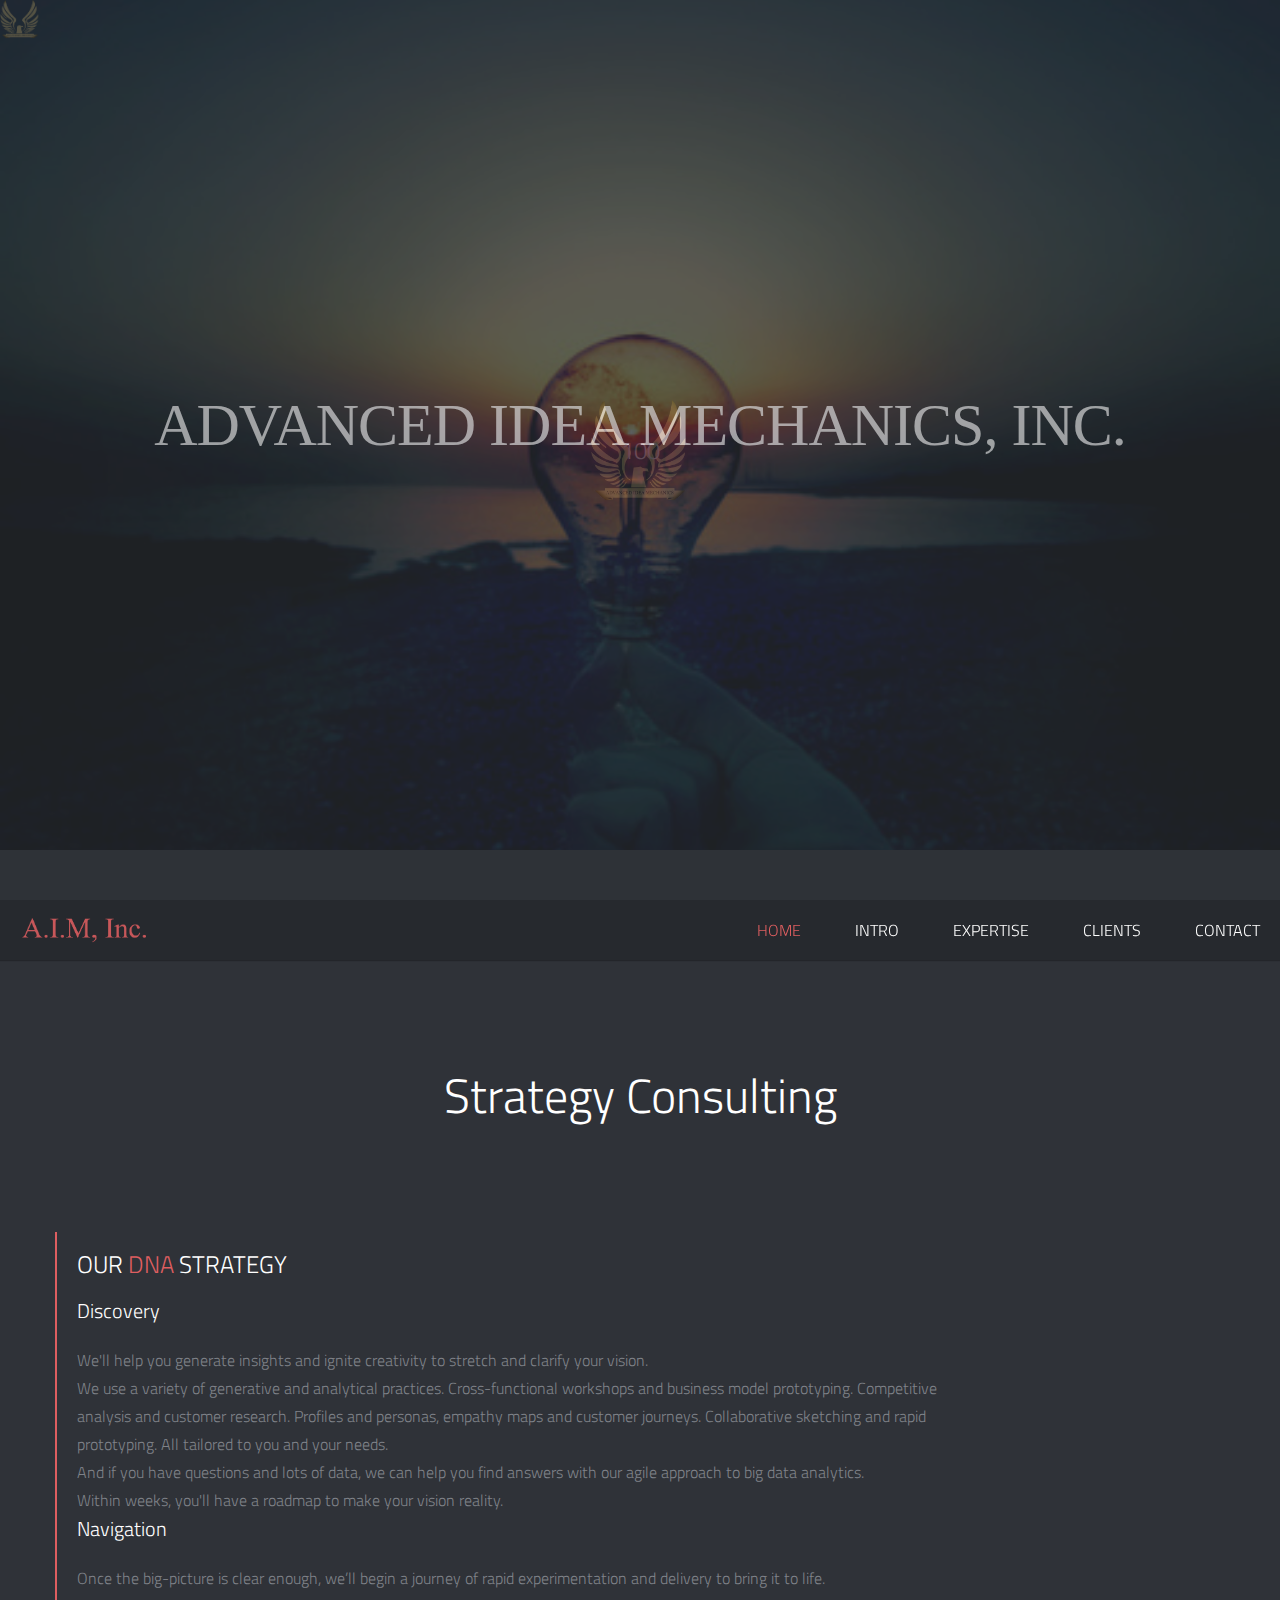
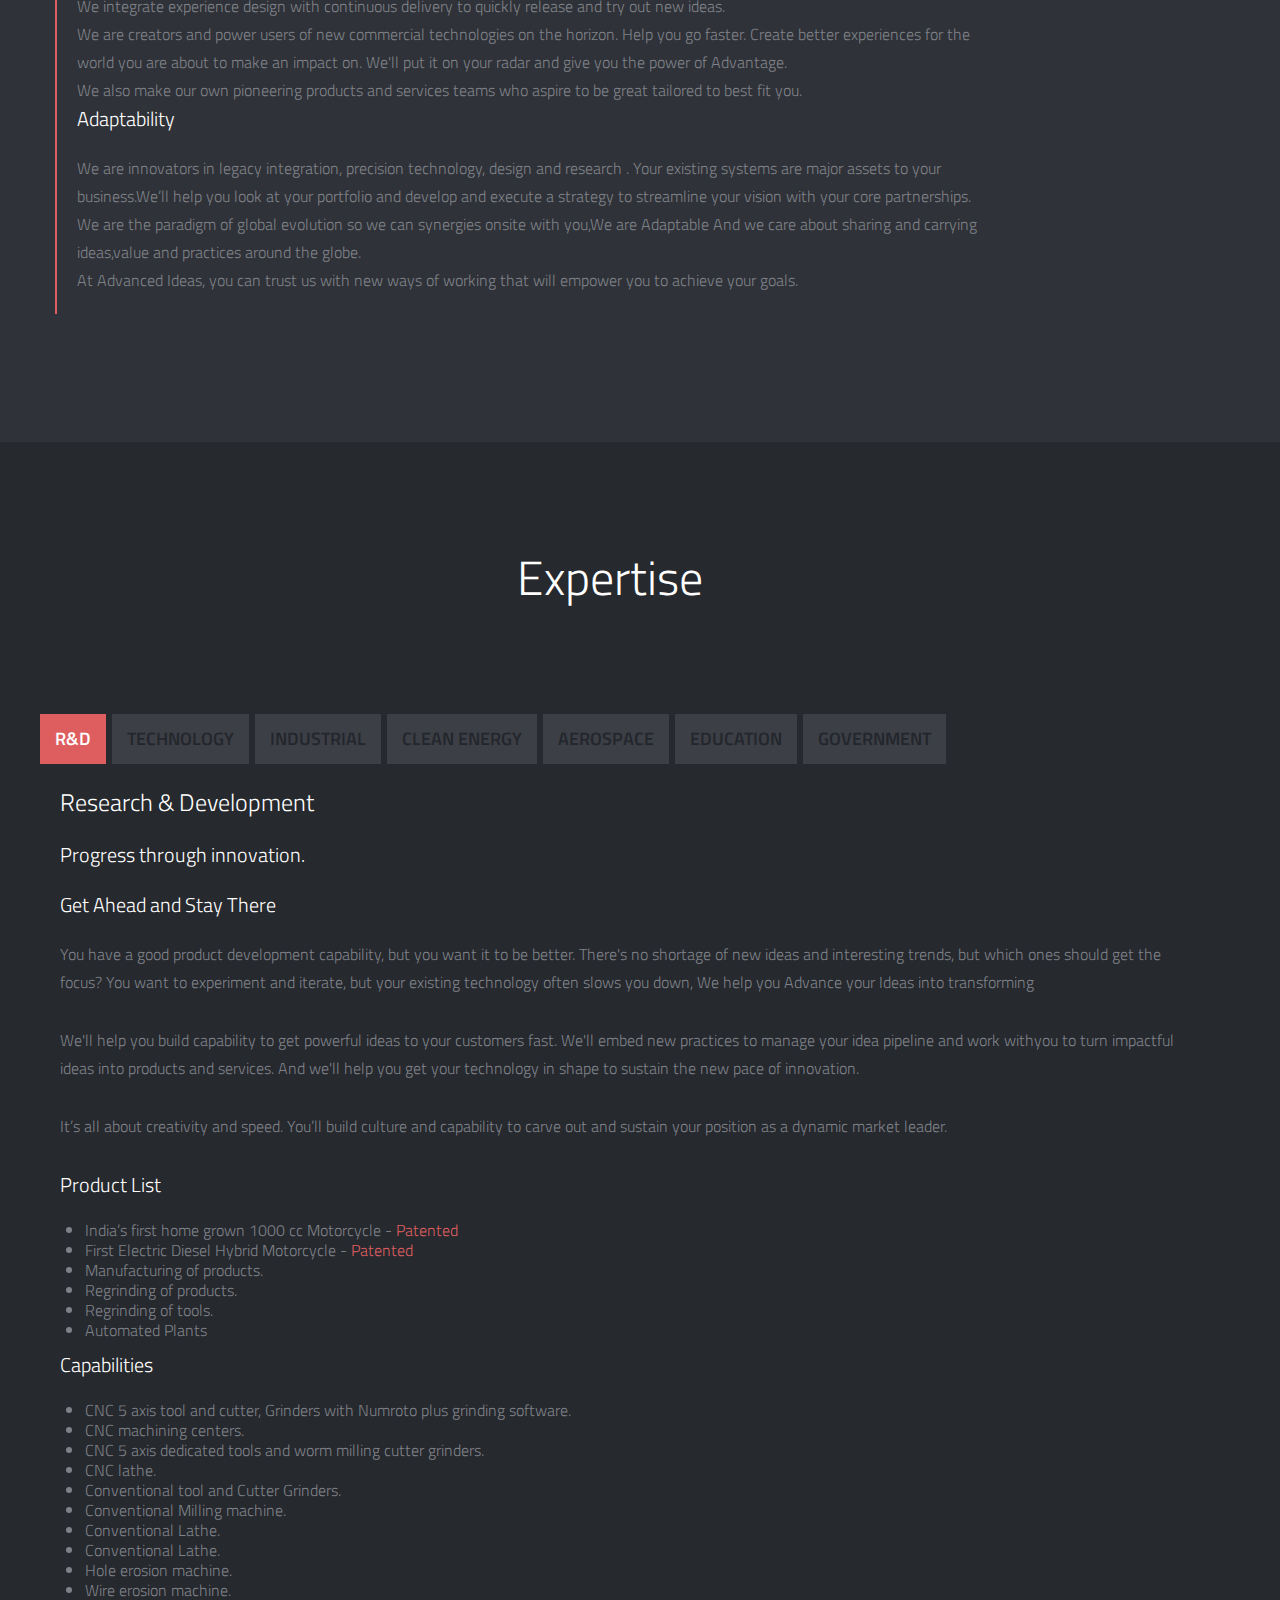
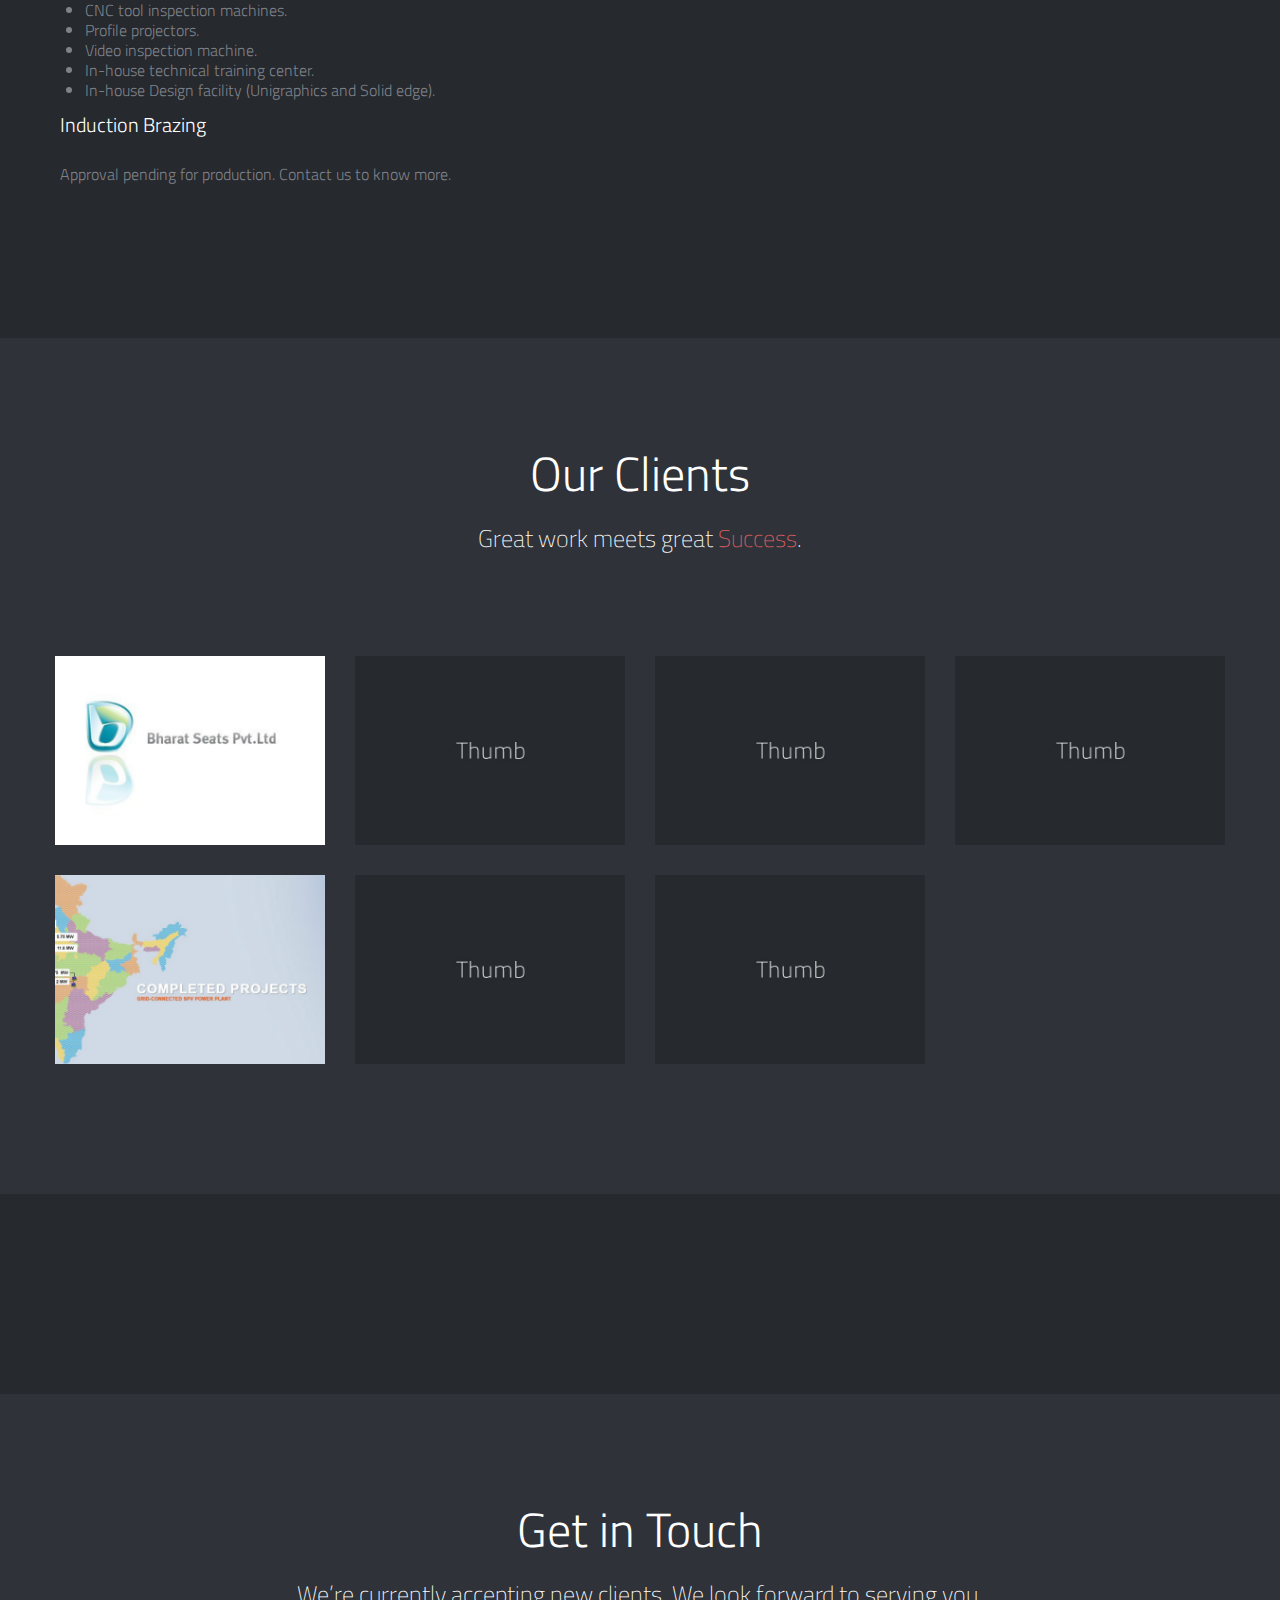
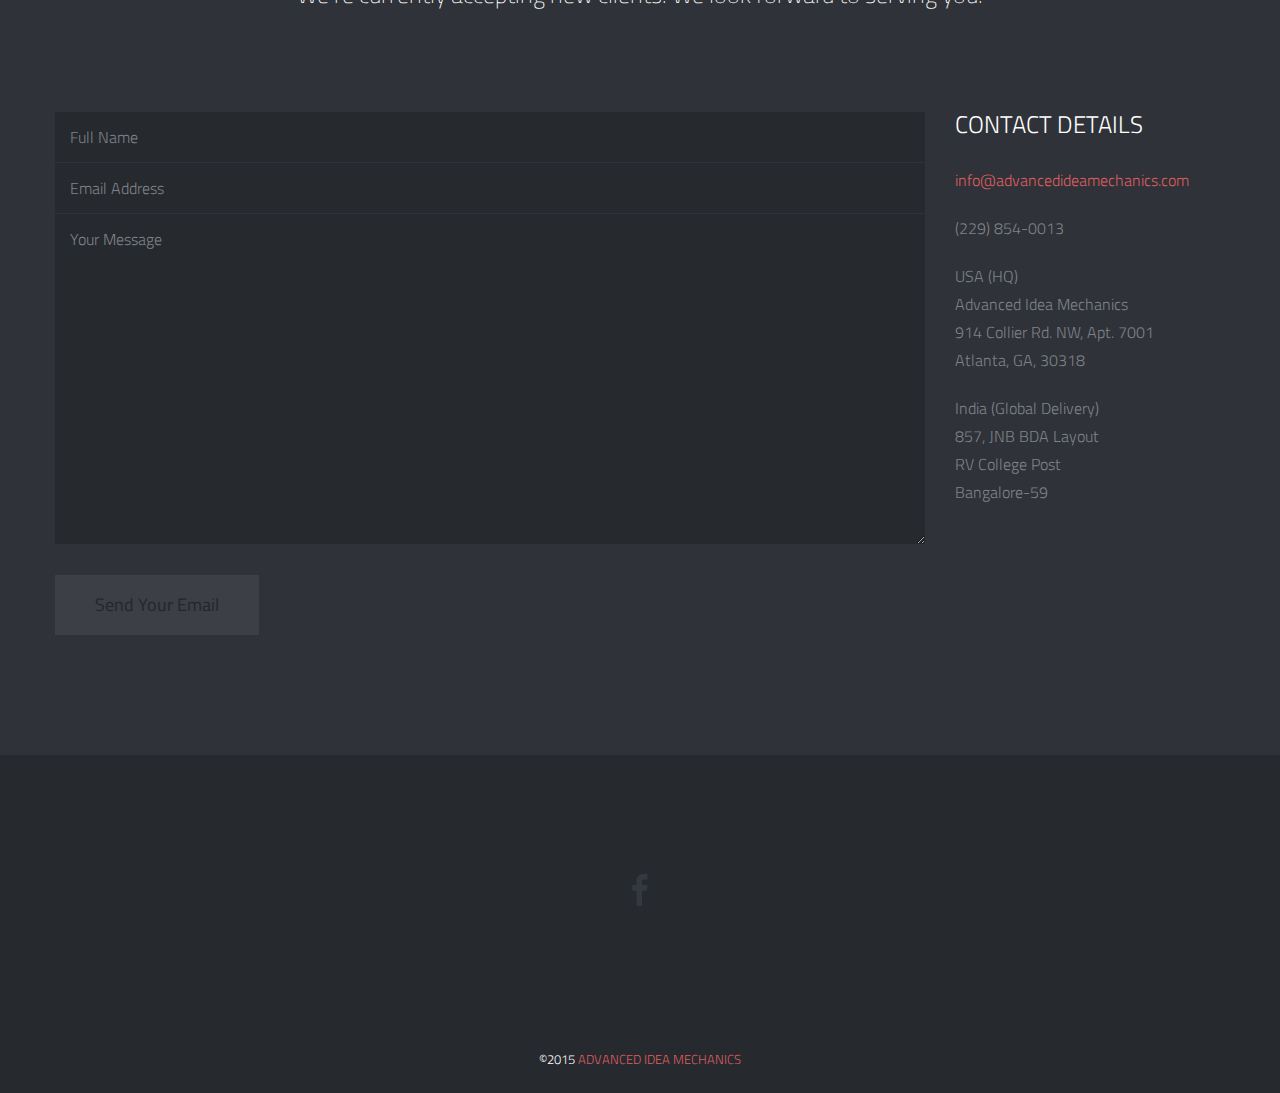
==== index.html @ 4e846971 "added indian work thumbnail" ====
<!DOCTYPE html>
<!--[if lt IE 7]>
<html class="no-js lt-ie9 lt-ie8 lt-ie7" lang="en"> <![endif]-->
<!--[if (IE 7)&!(IEMobile)]>
<html class="no-js lt-ie9 lt-ie8" lang="en"><![endif]-->
<!--[if (IE 8)&!(IEMobile)]>
<html class="no-js lt-ie9" lang="en"><![endif]-->
<!--[if (IE 9)]>
<html class="no-js ie9" lang="en"><![endif]-->
<!--[if gt IE 8]><!-->
<html lang="en-US"> <!--<![endif]-->
<head>

    <!-- Meta Tags -->
    <meta http-equiv="Content-Type" content="text/html; charset=UTF-8"/>

    <title>Advanced Idea Mechanics, Inc.</title>

    <meta name="description" content="Insert Your Site Description"/>

    <!-- Mobile Specifics -->
    <meta name="viewport" content="width=device-width, initial-scale=1.0">
    <meta name="HandheldFriendly" content="true"/>
    <meta name="MobileOptimized" content="320"/>

    <!-- Mobile Internet Explorer ClearType Technology -->
    <!--[if IEMobile]>
    <meta http-equiv="cleartype" content="on">  <![endif]-->

    <!-- Bootstrap -->
    <link href="_include/css/bootstrap.min.css" rel="stylesheet">

    <!-- Main Style -->
    <link href="_include/css/main.css" rel="stylesheet">

    <!-- Supersized -->
    <link href="_include/css/supersized.css" rel="stylesheet">
    <link href="_include/css/supersized.shutter.css" rel="stylesheet">

    <!-- FancyBox -->
    <link href="_include/css/fancybox/jquery.fancybox.css" rel="stylesheet">

    <!-- Font Icons -->
    <link href="_include/css/fonts.css" rel="stylesheet">

    <!-- Shortcodes -->
    <link href="_include/css/shortcodes.css" rel="stylesheet">

    <!-- Responsive -->
    <link href="_include/css/bootstrap-responsive.min.css" rel="stylesheet">
    <link href="_include/css/responsive.css" rel="stylesheet">

    <!-- Supersized -->
    <link href="_include/css/supersized.css" rel="stylesheet">
    <link href="_include/css/supersized.shutter.css" rel="stylesheet">

    <!-- Google Font -->
    <link href='http://fonts.googleapis.com/css?family=Titillium+Web:400,200,200italic,300,300italic,400italic,600,600italic,700,700italic,900'
          rel='stylesheet' type='text/css'>
    <link href='http://fonts.googleapis.com/css?family=Lobster+Two' rel='stylesheet' type='text/css'>
    <!-- Fav Icon -->
    <link rel="shortcut icon" href="#">

    <link rel="apple-touch-icon" href="#">
    <link rel="apple-touch-icon" sizes="114x114" href="#">
    <link rel="apple-touch-icon" sizes="72x72" href="#">
    <link rel="apple-touch-icon" sizes="144x144" href="#">

    <!-- Modernizr -->
    <script src="_include/js/modernizr.js"></script>

    <!-- Analytics -->
    <script type="text/javascript">

        var _gaq = _gaq || [];
        _gaq.push(['_setAccount', 'Insert Your Code']);
        _gaq.push(['_trackPageview']);

        (function () {
            var ga = document.createElement('script');
            ga.type = 'text/javascript';
            ga.async = true;
            ga.src = ('https:' == document.location.protocol ? 'https://ssl' : 'http://www') + '.google-analytics.com/ga.js';
            var s = document.getElementsByTagName('script')[0];
            s.parentNode.insertBefore(ga, s);
        })();

    </script>
    <!-- End Analytics -->

</head>


<body>

<!-- This section is for Splash Screen -->
<div class="ole">
    <section id="jSplash">
        <img id="circle" src="_include/img/AIM-relogo1.png">
</div>
</section>
</div>
<!-- End of Splash Screen -->

<!-- Homepage Slider -->
<div id="home-slider">
    <div class="overlay"></div>
    <img src="_include/img/AIM-relogo1.png" width="40px">

    <div class="slider-text">
        <div id="slidecaption"></div>
    </div>

    	<div class="control-nav">
            
        </div>
</div>
<!-- End Homepage Slider -->

<!-- Header -->
<header>
    <div class="sticky-nav">
        <a id="mobile-nav" class="menu-nav" href="#menu-nav"></a>

        <div id="logo">
            <a id="goUp" href="#home-slider" title="A.I.M"></a>
        </div>

        <nav id="menu">
            <ul id="menu-nav">
                <li class="current"><a href="#home-slider">Home</a></li>
                <li><a href="#intro">Intro</a></li>
                <li><a href="#expertise">Expertise</a></li>
                <!-- <li><a href="#about">Meet Us</a></li> -->
                <li><a href="#work">Clients</a></li>
                <li><a href="#contact">Contact</a></li>
            </ul>
        </nav>

    </div>
</header>
<!-- End Header -->

<!-- Intro Section -->
<div id="intro" class="page">
    <div class="container">
        <!-- Title Page -->
        <div class="row">
            <div class="span12">
                <div class="title-page">
                    <h2 class="title">Strategy Consulting</h2>
                </div>
            </div>
            <div class="span12">
                <div class="info-block">
                    <div class="info-text">
                        <h3>Our <span class="color-text">DNA</span> Strategy</h3>
                        <h4>Discovery</h4>

                        <p>We'll help you generate insights and ignite creativity to stretch and clarify your
                            vision.</p>

                        <p>We use a variety of generative and analytical practices. Cross-functional workshops and
                            business model prototyping. Competitive analysis and customer research. Profiles and
                            personas, empathy maps and customer journeys. Collaborative sketching and rapid prototyping.
                            All tailored to you and your needs.</p>

                        <p>And if you have questions and lots of data, we can help you find answers with our agile
                            approach to big data analytics.</p>

                        <p>Within weeks, you'll have a roadmap to make your vision reality.</p>
                        <h4>Navigation</h4>

                        <p>Once the big-picture is clear enough, we’ll begin a journey of rapid experimentation and
                            delivery to bring it to life.</p>

                        <p>We integrate experience design with continuous delivery to quickly release and try out new
                            ideas.</p>

                        <p>We are creators and power users of new commercial technologies on the horizon. Help you go
                            faster. Create better experiences for the world you are about to make an impact on. We'll
                            put it on your radar and give you the power of Advantage.</p>

                        <p>We also make our own pioneering products and services teams who aspire to be great tailored
                            to best fit you.</p>
                        <h4>Adaptability</h4>

                        <p>We are innovators in legacy integration, precision technology, design and research . Your
                            existing systems are major assets to your business.We’ll help you look at your portfolio and
                            develop and execute a strategy to streamline your vision with your core partnerships.</p>

                        <p>We are the paradigm of global evolution so we can synergies onsite with you,We are Adaptable
                            And we care about sharing and carrying ideas,value and practices around the globe.

                        <p>

                        <p>At Advanced Ideas, you can trust us with new ways of working that will empower you to achieve
                            your goals.</p>

                        <!--	<a class="button" target="_blank" href="#expertise">More Info</a> -->
                    </div>
                </div>
            </div>
        </div>
        <br>
        <!--
            <div class="span6" style='width: 50%; margin: 0 25%;'>
                <div class="video-container">
                    <iframe src="http://player.vimeo.com/video/47439404" width="500" height="281" frameborder="0" webkitallowfullscreen mozallowfullscreen allowfullscreen></iframe>
                </div>
            </div>
        -->

    </div>
</div>
<div id="expertise" class="page-alternate">
<div class="row">

<div class="row">
    <div class="title-page">
        <h2 class="title">Expertise</h2>
    </div>
</div>
<div class="container">
    <div class="tabbable">
        <ul class="nav nav-tabs" id="myTab">
            <li class="active"><a href="#tab1" data-toggle="tab">R&D</a></li>
            <li><a href="#tab2" data-toggle="tab">Technology</a></li>
            <li><a href="#tab3" data-toggle="tab">Industrial</a></li>
            <li><a href="#tab4" data-toggle="tab">Clean Energy</a></li>
            <li><a href="#tab5" data-toggle="tab">Aerospace</a></li>
            <li><a href="#tab6" data-toggle="tab">Education</a></li>
            <li><a href="#tab7" data-toggle="tab">Government</a></li>
            <!--
    <li><a href="#tab8" data-toggle="tab">Equity</a></li>
            <li><a href="#tab9" data-toggle="tab">Acquisitions</a></li>
            -->
        </ul>
        <div class="tab-content">
            <div class="tab-pane fade in active" id="tab1">
                <h3>Research & Development</h3>
                <h4>Progress through innovation.
                    <h4>
                        <h4>Get Ahead and Stay There</h4>

                        <p>You have a good product development capability, but you want it to be better. There's
                            no shortage of new ideas and interesting trends, but which ones should get the
                            focus? You want to experiment and iterate, but your existing technology often slows
                            you down, We help you Advance your Ideas into transforming</p>

                        <p>We'll help you build capability to get powerful ideas to your customers fast. We'll
                            embed new practices to manage your idea pipeline and work withyou to turn impactful
                            ideas into products and services. And we'll help you get your technology in shape to
                            sustain the new pace of innovation.</p>

                        <p>It’s all about creativity and speed. You’ll build culture and capability to carve out
                            and sustain your position as a dynamic market leader.</p>
                        <h4>Product List</h4>
                        <ul>
                            <li>India’s first home grown 1000 cc Motorcycle - <span
                                    class="color-text">Patented</span></li>
                            <li>First Electric Diesel Hybrid Motorcycle - <span
                                    class="color-text">Patented</span></li>
                            <li>Manufacturing of products.</li>
                            <li>Regrinding of products.</li>
                            <li>Regrinding of tools.</li>
                            <li>Automated Plants</li>
                        </ul>
                        <h4>Capabilities</h4>
                        <ul>
                            <li>CNC 5 axis tool and cutter, Grinders with Numroto plus grinding software.</li>
                            <li>CNC machining centers.</li>
                            <li>CNC 5 axis dedicated tools and worm milling cutter grinders.</li>
                            <li>CNC lathe.</li>
                            <li>Conventional tool and Cutter Grinders.</li>
                            <li>Conventional Milling machine.</li>
                            <li>Conventional Lathe.</li>
                            <li>Conventional Lathe.</li>
                            <li>Hole erosion machine.</li>
                            <li>Wire erosion machine.</li>
                            <li>CNC tool inspection machines.</li>
                            <li>Profile projectors.</li>
                            <li>Video inspection machine.</li>
                            <li>In-house technical training center.</li>
                            <li>In-house Design facility (Unigraphics and Solid edge).</li>
                        </ul>
                        <h4>Induction Brazing</h4>

                        <p>Approval pending for production. Contact us to know more.</p>
            </div>
            <div class="tab-pane fade in" id="tab2">
                <h3>Technology Transfer</h3>

                <p>You have an ambitious mission that spans your enterprise. You’ve invested a lot in technology
                    over the years. Innovation is happening in pockets. Complexity is getting in the way of
                    moving ahead. It’s hard to see how it all adds up to an exciting new future.</p>

                <p>We’ll help you take a holistic look at your vision and align your organization to your goals
                    through global delivery. Together, we’ll break down silos and introduce new ways of working.
                    We’ll revitalize your legacy systems and create new experiences that maximize your core
                    assets from resources throughout the world. With teams working out of multiple locations in
                    all corners of the world you will have international exposure yet feeling at home at every
                    hub of ours.</p>

                <p>Expect results early and often – in days or weeks, not months. You’ll get faster and more
                    responsive, and start doing powerful new things you never thought possible.</p>

                <p>We help you develop Internationally. We understand the need to remain relevant, and have
                    partnerships spread across non-governmental organizations that help forge collaborative,
                    high-impact partnerships with the public and private sectors. At A.I.M we help strengthen
                    organizations and guide you through building your dreams brick by brick in emerging markets
                    from within.We deliver a promise to connect you for competitive advantage.</p>
            </div>
            <div class="tab-pane fade in" id="tab3">
                <h3>Industrial Consulting Services</h3>

                <p>Manufacturers are often in the business of balancing trade-offs: revenue enhancement and cost
                    containment</p>

                <p>We find answers for you To realise your Big Picture, Glorious Visions and all questions
                    unknown anything under the sun we help you answer ‘ Who exactly is your customer? What do
                    they want? What are their alternatives? What's the business model?’</p>

                <p>We’ll help you confront the unknowns and move boldly forward to change the game. To
                    experiment and move fast, we'll use technologies and delivery practices that adapt to new
                    insights as you go. We’ll learn and evolve with you to discover your product and business
                    model, and capture your target market.</p>

                <p>As manufacturers we understand that you deal with complex global challenges such as
                    increasing customer expectations, lower cost competitors, fluctuating commodity prices and
                    an unstable global economy, all while depending on a network of partners and suppliers
                    working seamlessly to meet these rising demands. WE help you collaborate with strategic
                    partners to help devise agile strategies, managing across a global ecosystem of suppliers
                    and customers. We partner with you to uncover new products and lateral innovations you may
                    not have thought of before.</p>
            </div>
            <div class="tab-pane fade in" id="tab4">
                <h3>Clean Energy Consulting</h3>

                <p>The Indian subcontinent has immense solar energy potential, with parts of it receiving as
                    much as 4-7 kWh per sq. meter per day. Solar power comes across as an option to bridge the
                    ever increasing gap between the demand and supply of energy, since the dependency on finite
                    fossil fuel needs to be brought down. Further the usage of fossil fuel poses a significant
                    threat to the environment and if not checked will severely affect the climate. To address
                    these issues, the Prime Minister of India released the National Action Plan for Climate
                    Change (NAPCC) in 2008 under which is the prestigious Jawaharlal Nehru National Solar
                    Mission (JNNSM) which aimed at setting up 22 GW of solar power by 2020 in a phased manner.
                    The NAPCC also envisages the electricity regulatory commissions in the country to purchase a
                    percentage of the total grid based power from renewable sources setting an obligation on the
                    electricity commissions called Renewable Purchase Obligation (RPO).</p>

                <p>To further support the mission, states like Gujarat, Rajasthan, Karnataka, Tamil Nadu, Andhra
                    Pradesh came out with their individual state policies to fulfill their RPOs/SPOs promoting
                    large-scale deployment of solar power plants. Simultaneously Central Electricity Regulatory
                    Commission (CERC) introduced Renewable Energy Certificates (REC) mechanism for Solar Energy,
                    which allowed obligated entities to meet its obligation by purchasing the RECs.</p>

                <p>India has come a long way since 2008 and aims to shift a significant part of its energy
                    requirement to renewable sources. While technological advancement in the solar space is
                    reducing the cost of generation, the government is taking significant strides in improving
                    the transmission infrastructure and providing incentives likewaiver of Electricity Duty,
                    Wheeling and Transmission charges, Cross Subsidy Charges etc. to attract interest.
                    Accelerated Depreciation (AD) benefit under Income Tax Act being the most important of them,
                    has managed to draw a lot of investors to develop green power where Developers can claim up
                    to 80% Depreciation on their solar power investments in the first year.
                </p>

                <p>However the high component cost and lack of space is the major hindrance to the development.
                    Various roof top schemes have been proposed addressing the concern of space
                    shortage.Subsidies are announced by State and Central Government to increase the usage of
                    solar power at individual levels.The government is also taking a lot of initiatives in
                    setting up micro grids to electrify remote areas through solar power.</p>

                <p>Overall a cleaner environment is the need of the hour and India with the immense potential of
                    harnessing the abundant available natural resources is poised to emerge as the leader in
                    renewable energy installations. Solar photovoltaic technology with the ease of set up and
                    hassle free operations is fast covering grounds to take us closer to the ambitious target
                    set under the JNNSM.</p>
            </div>
            <div class="tab-pane fade in" id="tab5">
                <h3>Airplane & Aerospace</h3>

                <p>Bringing deep cross-sector experience to your most complicated challenges, Our most
                    experience leaders in the Indian Aerospace and Defense industry give you an insight
                    extending to aerospace, commercial aircraft, business and general aviation and defense.</p>
            </div>
            <div class="tab-pane fade in" id="tab6">
                <h3>Education</h3>

                <p>Education institutions must deliver cost-effective and quality education for the 21st century
                    student. At A.I.M we help education institutions modernize administrative processes and
                    functions, becoming more agile while also improving the technology that gives you rock solid
                    foundation to the growth of your organization towards the noble cause of Education.</p>
            </div>
            <div class="tab-pane fade in" id="tab7">
                <h3>Public Service and Government</h3>

                <p>Public service leaders must embrace four structural shifts—advancing toward personalized
                    services, insight-driven operations, a public entrepreneurship mindset and a cross-agency
                    commitment to mission productivity. By making these shifts, leaders can support flourishing
                    societies, safe, secure nations and economic vitality for citizens—delivering public service
                    for the future.</p>

                <p>Let your voice be heard. Getting involved in shaping our future for better.</p>
            </div>
            <!--
    <div class="tab-pane fade in" id="tab8">
                <h3>Capital and Private Equity Market</h3>
                ... $$$
            </div>
            <div class="tab-pane fade in" id="tab9">
                <h3>Mergers and Acquisitions</h3>
                We'll join you at the hip... if you know what I mean.
            </div> -->
        </div>

    </div>
</div>

</div>
</div>

<!-- Our Work Section -->
<div id="work" class="page">
    <div class="container">
        <!-- Title Page -->
        <div class="row">
            <div class="span12">
                <div class="title-page">
                    <h2 class="title">Our Clients</h2>
                    <h3 class="title-description">Great work meets great <a href="#">Success</a>.</h3>
                </div>
            </div>
        </div>
        <!-- End Title Page -->
        
        <!-- Portfolio Projects -->
        <div class="row">

            
            <div class="span12">
                <div class="row">
                    <section id="projects">
                        <ul id="thumbs">
                        
                            <!-- Item Project and Filter Name -->
                            <li class="item-thumbs span3 rd">
                                <!-- Fancybox - Gallery Enabled - Title - Full Image -->
                                <a class="hover-wrap fancybox" data-fancybox-group="gallery" title="The City" href="_include/img/clients/bharat_seats.jpg">
                                    <span class="overlay-img"></span>
                                    <span class="overlay-img-thumb font-icon-plus"></span>
                                </a>
                                <!-- Thumb Image and Description -->
                                <img src="_include/img/clients/thumbs/bharat_seats_thumb.png" alt="This is bharat seats.">
                            </li>
                            <!-- End Item Project -->
                            
                            <!-- Item Project and Filter Name -->
                            <li class="item-thumbs span3 transfer">
                                <!-- Fancybox - Gallery Enabled - Title - Full Image -->
                                <a class="hover-wrap fancybox" data-fancybox-group="gallery" title="The Office" href="_include/img/clients/bosch.jpg">
                                    <span class="overlay-img"></span>
                                    <span class="overlay-img-thumb font-icon-plus"></span>
                                </a>
                                <!-- Thumb Image and Description -->
                                <img src="_include/img/work/thumbs/image-02.jpg" alt="">
                            </li>
                            <!-- End Item Project -->
                            
                            <!-- Item Project and Filter Name -->
                            <li class="item-thumbs span3 transfer">
                                <!-- Fancybox - Gallery Enabled - Title - Full Image -->
                                <a class="hover-wrap fancybox" data-fancybox-group="gallery" title="The Mountains" href="_include/img/clients/ge.jpg">
                                    <span class="overlay-img"></span>
                                    <span class="overlay-img-thumb font-icon-plus"></span>
                                </a>
                                <!-- Thumb Image and Description -->
                                <img src="_include/img/work/thumbs/image-03.jpg" alt="">
                            </li>
                            <!-- End Item Project -->

                             <!-- Item Project and Filter Name -->
                            <li class="item-thumbs span3 transfer">
                                <!-- Fancybox - Gallery Enabled - Title - Full Image -->
                                <a class="hover-wrap fancybox" data-fancybox-group="gallery" title="The Mountains" href="_include/img/clients/hp_life.png">
                                    <span class="overlay-img"></span>
                                    <span class="overlay-img-thumb font-icon-plus"></span>
                                </a>
                                <!-- Thumb Image and Description -->
                                <img src="_include/img/work/thumbs/image-03.jpg" alt="">
                            </li>
                            <!-- End Item Project -->
                             <!-- Item Project and Filter Name -->
                            <li class="item-thumbs span3 transfer">
                                <!-- Fancybox - Gallery Enabled - Title - Full Image -->
                                <a class="hover-wrap fancybox" data-fancybox-group="gallery" title="The Mountains" href="_include/img/clients/indian_work.jpg">
                                    <span class="overlay-img"></span>
                                    <span class="overlay-img-thumb font-icon-plus"></span>
                                </a>
                                <!-- Thumb Image and Description -->
                                <img src="_include/img/clients/thumbs/indian_work_thumb.png" alt="">
                            </li>
                            <!-- End Item Project -->
                            
                            <!-- Item Project and Filter Name -->
                            <li class="item-thumbs span3 clean">
                                <!-- Fancybox - Gallery Enabled - Title - Full Image -->
                                <a class="hover-wrap fancybox" data-fancybox-group="gallery" title="The Sea" href="_include/img/clients/thought_net.jpg">
                                    <span class="overlay-img"></span>
                                    <span class="overlay-img-thumb font-icon-plus"></span>
                                </a>
                                <!-- Thumb Image and Description -->
                                <img src="_include/img/work/thumbs/image-04.jpg" alt="">
                            </li>
                            <!-- End Item Project -->
                            
                            <!-- Item Project and Filter Name -->
                            <li class="item-thumbs span3 clean">
                                <!-- Fancybox - Gallery Enabled - Title - Full Image -->
                                <a class="hover-wrap fancybox" data-fancybox-group="gallery" title="Clouds" href="_include/img/clients/wipro.png">
                                    <span class="overlay-img"></span>
                                    <span class="overlay-img-thumb font-icon-plus"></span>
                                </a>
                                <!-- Thumb Image and Description -->
                                <img src="_include/img/work/thumbs/image-05.jpg" alt="">
                            </li>
                            <!-- End Item Project -->
                            
                        </ul>
                    </section>
                    
                </div>
            </div>
        </div>
        <!-- End Portfolio Projects -->
    </div>
</div>



<div id="nothingggg" class="page-alternate">
    <div class="container">
    </div>
</div>


<!-- Contact Section -->
<div id="contact" class="page">
    <div class="container">
        <!-- Title Page -->
        <div class="row">
            <div class="span12">
                <div class="title-page">
                    <h2 class="title">Get in Touch</h2>

                    <h3 class="title-description">We’re currently accepting new clients. We look forward to serving
                        you.</h3>
                </div>
            </div>
        </div>
        <!-- End Title Page -->

        <!-- Contact Form -->
        <div class="row">
            <div class="span9">

                <form id="contact-form" class="contact-form" action="#">
                    <p class="contact-name">
                        <input id="contact_name" type="text" placeholder="Full Name" value="" name="name"/>
                    </p>

                    <p class="contact-email">
                        <input id="contact_email" type="text" placeholder="Email Address" value="" name="email"/>
                    </p>

                    <p class="contact-message">
                        <textarea id="contact_message" placeholder="Your Message" name="message" rows="15"
                                  cols="40"></textarea>
                    </p>

                    <p class="contact-submit">
                        <a id="contact-submit" class="submit" href="#">Send Your Email</a>
                    </p>

                    <div id="response">

                    </div>
                </form>

            </div>

            <div class="span3">
                <div class="contact-details">
                    <h3>Contact Details</h3>
                    <ul>
                        <li><a href="mailto:info@advancedideamechanics.com?Subject=Hello%20A.I.M.">info@advancedideamechanics.com</a>
                        </li>
                        <li>(229) 854-0013</li>
                        <li>
                            USA (HQ)
                            <br>
                            Advanced Idea Mechanics
                            <br>
                            914 Collier Rd. NW, Apt. 7001
                            <br>
                            Atlanta, GA, 30318
                        </li>
                        <li>
                            India (Global Delivery)
                            <br>
                            857, JNB BDA Layout
                            <br>
                            RV College Post
                            <br>
                            Bangalore-59
                        </li>
                    </ul>
                </div>
            </div>
        </div>
        <!-- End Contact Form -->
    </div>
</div>

<!-- Footer -->
<div id="social-area" class="page-alternate">
    <div class="container">
        <div class="row">
            <div class="span12">
                <nav id="social">
                    <ul>
                        <li><a href="#" title="Follow Me on Facebook" target="_blank"><span
                                class="font-icon-social-facebook"></span></a></li>
                    </ul>
                </nav>
            </div>
        </div>
    </div>
</div>

<!-- Footer -->
<footer>
    <p class="credits">&copy;2015 <a>Advanced Idea Mechanics</a></p>
</footer>

<!-- Back To Top -->
<a id="back-to-top" href="#">
    <i class="font-icon-arrow-simple-up"></i>
</a>

<!-- Js -->
<script src="http://ajax.googleapis.com/ajax/libs/jquery/1.9.1/jquery.min.js"></script>
<!-- jQuery Core -->
<script src="_include/js/bootstrap.min.js"></script>
<!-- Bootstrap -->
<script src="_include/js/supersized.3.2.7.min.js"></script>
<!-- Slider -->
<script src="_include/js/waypoints.js"></script>
<!-- WayPoints -->
<script src="_include/js/waypoints-sticky.js"></script>
<!-- Waypoints for Header -->
<script src="_include/js/jquery.isotope.js"></script>
<!-- Isotope Filter -->
<script src="_include/js/jquery.fancybox.pack.js"></script>
<!-- Fancybox -->
<script src="_include/js/jquery.fancybox-media.js"></script>
<!-- Fancybox for Media -->
<script src="_include/js/jquery.tweet.js"></script>
<!-- Tweet -->
<script src="_include/js/plugins.js"></script>
<!-- Contains: jPreloader, jQuery Easing, jQuery ScrollTo, jQuery One Page Navi -->
<script src="_include/js/main.js"></script>
<!-- Default JS -->
<!-- End Js -->

</body>
</html>
---- _include/css/main.css ----
/*
Theme Name: Brushed 
Theme URI: http://www.themes.alessioatzeni.com/html/brushed/
Author: Alessio Atzeni
Author URI: http://www.alessioatzeni.com
Description: Personal Website and Portfolio of Alessio Atzeni
Version: 1.0
*/


/* ==================================================
   Basic Styles
================================================== */

html, body {
	height: 100%;
}

html, hmtl a{
	width:100%;
	font-size: 100%; 
	-webkit-text-size-adjust: 100%; 
	-ms-text-size-adjust: 100%;
}

body{
	background:#2F3238;
	color:#7F8289;
	font-weight:300;
	font-size:16px;
	font-family: 'Titillium Web', sans-serif;
	line-height:28px;
}


a{
	color:#DE5E60;
	text-decoration: none;
	cursor: pointer;
	
	-webkit-transition: color 0.1s linear 0s;	
	   -moz-transition: color 0.1s linear 0s;
		 -o-transition: color 0.1s linear 0s;
		    transition: color 0.1s linear 0s;
}

a:hover,
a:active,
a:focus{
	outline: 0;
	color:#FFFFFF;
	text-decoration:none;
}

a img {
	border: none;
}

a > img {
	vertical-align: bottom;	
}

img {
	max-width: none;	
}

strong {
  	font-weight: 500;
}

p {
	margin: 0 0 30px;
}

hr {
	border-style: dashed;
	border-color: #3C3F45;
	border-bottom: none;
	border-left: none;
	border-right: none;
	margin: 50px 0;	
}

.align_left{
	float:left;
	margin:0 25px 0 0px!important;
}

.align_right{
	float:right;
	margin:0 0 0 25px!important;
}

.text_align_left {
	text-align: left;
}

.text_align_center {
	text-align: center;
}

.text_align_right {
	text-align: right;	
}

.color-text {
    color: #DE5E60;
}

.through{
	text-decoration:line-through;
}

input, button, select, textarea {
	font-weight: 300;
	font-family: 'Titillium Web', sans-serif;
	outline: 0;
}

input:focus, 
textarea:focus,
input[type="text"]:focus {
	outline: 0;
}

input:-moz-placeholder,
textarea:-moz-placeholder {
  color: #7F8289;
}

input:-ms-input-placeholder,
textarea:-ms-input-placeholder {
  color: #7F8289;
}

input::-webkit-input-placeholder,
textarea::-webkit-input-placeholder {
  color: #7F8289;
}

/* ==================================================
   Code and Pre
================================================== */

code,
pre {
  	padding: 0 3px 2px;
  	-webkit-border-radius: 3px;
       -moz-border-radius: 3px;
            border-radius: 3px;
  	color: #232527;
  	font-size: 12px;
  	font-family: Monaco, Menlo, Consolas, "Courier New", monospace;
}

code {
  	padding: 2px 4px;
  	border: 1px solid #dde4e9;
  	background-color: #F6F6F6;
  	color: #232527;
  	white-space: nowrap;
}

pre {
  	display: block;
  	margin: 70px 50px;
  	padding: 30px;
  	border: 1px solid #dde4e9;
  	-webkit-border-radius: 4px;
       -moz-border-radius: 4px;
            border-radius: 4px;
  	background-color: #FCFCFC;
  	white-space: pre;
  	white-space: pre-wrap;
  	word-wrap: break-word;
  	word-break: break-all;
  	font-size: 12px;
  	line-height: 20px;
}

pre code {
  	padding: 0;
  	border: 0;
  	background-color: transparent;
  	color: inherit;
  	white-space: pre;
  	white-space: pre-wrap;
}

.pre-scrollable {
  	overflow-y: scroll;
  	max-height: 340px;
}

/* ==================================================
   Typography
================================================== */

h1,
h2,
h3,
h4,
h5,
h6{
	margin:0 0 20px 0;
	color:#FFFFFF;
	font-weight:300;
	font-family: 'Titillium Web', sans-serif;
	line-height:1.5em;
}

h1{
	font-size:48px;
}

h2{
	font-size:36px;
}

h3{
	font-size:24px;
}

h4{
	font-size:20px;
}

h5{
	font-size:18px;
}

h6{
	font-size:16px;
}

h3.spec {
	color: #FFFFFF;
    font-size: 24px;
    font-weight: 300;
    line-height: 1em;
    margin-bottom: 30px;
    text-transform: uppercase;
}


/* ==================================================
   Margin Bottom Sets
================================================== */

.margin-0{
	margin-bottom:0 !important;
}

.margin-10{
	margin-bottom:10px !important;
}

.margin-15{
	margin-bottom:15px !important;
}

.margin-20{
	margin-bottom:20px !important;
}

.margin-30{
	margin-bottom:30px !important;
}

.margin-40{
	margin-bottom:40px !important;
}

.margin-50{
	margin-bottom:50px !important;
}

.margin-60{
	margin-bottom:60px !important;
}

.margin-70{
	margin-bottom:70px !important;
}

.margin-80{
	margin-bottom:80px !important;
}

/* ==================================================
   Home Slider
================================================== */

#home-slider {
	position: relative;
	overflow: hidden;
	height: 100%;
}

#home-slider .overlay { 
	position: absolute;
	width: 100%;
	height: 100%;
	background: #26292E;
	opacity: 0.7;
	filter: alpha(opacity=70);
	z-index: 0;
}

#home-slider .slider-text {
	position: absolute;
	left: 50%;
	top: 50%;
	margin: -150px 0 0 -585px;
	width: 1170px;
	height: 250px;
	text-align: center;
	z-index: 2;	
}

#home-slider #slidecaption {
	width: 100%;
	line-height: 250px;
	margin: 0;
	text-align: center;
	text-shadow: none;	
}

#home-slider .slide-content {
	font-size: 60px;
	color: #FFFFFF;
	letter-spacing: -1px;
	opacity: 0.7;
	font-family: 'Times New Roman';
    text-transform: uppercase;
}

#home-slider .control-nav {
	position: absolute;
	width: 100%;
	background: #2F3238;
	height: 50px;
	bottom: 0;
	z-index: 2;
}

#home-slider #nextslide,
#home-slider #prevslide {
	background-image: none;
	background-color: #26292E;
	display: inline-block;
	margin: 0;
	position: relative;
	top: 0;
	left: 0;
	right: 0;
	width: 50px;
	height: 50px;
	opacity: 1;
	filter: alpha(opacity=100);
	
	-webkit-transition: background 0.1s linear 0s;	
	   -moz-transition: background 0.1s linear 0s;
		 -o-transition: background 0.1s linear 0s;
		    transition: background 0.1s linear 0s;
}

#home-slider #nextslide {
	margin-left: -3px;	
}

#home-slider #nextsection {
	float:right;
}

#home-slider #nextslide:hover,
#home-slider #prevslide:hover {
	background-color:#DE5E60;
}

#home-slider #nextslide i,
#home-slider #prevslide i {
	font-size: 16px;
	color: #FFFFFF;
	position: absolute;
	left: 50%;
	top: 50%;
	margin-top: -7px;
	line-height: 1em;
}

#home-slider #nextslide i {
	margin-left: -8px;	
}

#home-slider #prevslide i {
	margin-left: -9px;	
}

#home-slider ul#slide-list {
	top: 50%;
	padding: 0;
	margin:-6px 0 0 0;	
}

#home-slider ul#slide-list li {
	margin-right: 12px;
}

#home-slider ul#slide-list li:last-child {
	margin-right: 0;	
}

#home-slider ul#slide-list li a {
	background-color: #6E7074;
	background-image: none;
	width: 12px;
	height: 12px;
	
	-webkit-border-radius: 999px;
	-moz-border-radius: 999px;
	border-radius: 999px;	
	
	-webkit-transition: background 0.1s linear 0s;	
	   -moz-transition: background 0.1s linear 0s;
		 -o-transition: background 0.1s linear 0s;
		    transition: background 0.1s linear 0s;
}

#home-slider ul#slide-list li a:hover {
	background-color: #FFFFFF;	
}

#home-slider ul#slide-list li.current-slide a,
#home-slider ul#slide-list li.current-slide a:hover {
	background-color:#DE5E60;
}

#home-slider #nextsection {
	background-color: #26292E;
	margin: 0;
	position: relative;
	float:right;
	width: 50px;
	height: 50px;
	
	-webkit-transition: background 0.1s linear 0s;	
	   -moz-transition: background 0.1s linear 0s;
		 -o-transition: background 0.1s linear 0s;
		    transition: background 0.1s linear 0s;
}

#home-slider #nextsection:hover {
	background-color:#DE5E60;
}

#home-slider #nextsection i {
	font-size: 16px;
	color: #FFFFFF;
	position: absolute;
	left: 50%;
	top: 50%;
	margin-top: -7px;
	line-height: 1em;
}

#home-slider #nextsection i {
	margin-left: -7px;	
}


/* ==================================================
   Header
================================================== */

header {
	width: 100%;
	z-index: 99;
}

header .sticky-nav {
	position: relative;
	width: 100%;
	height: 60px;
	background: #26292E;
	z-index: 1001;
	
	-webkit-box-shadow: 0 1px 1px rgba(0, 0, 0, 0.25);
	-moz-box-shadow: 0 1px 1px rgba(0, 0, 0, 0.25);
	box-shadow: 0 1px 1px rgba(0, 0, 0, 0.25);
}

header .sticky-nav.stuck {
	position: fixed;
	top: 0;
	left: 0;
	z-index: 1001;
}

header #logo {
	color: #FFFFFF;
	float: left;
	padding: 15px 0;
	margin-left: 20px;
}

header #logo a {
	background: url(../img/logo.png) no-repeat;
    background-size: contain;
	width: 150px;
	height: 30px;
	text-indent: -9999px;
	display: block;
	opacity: 1;
	filter: alpha(opacity=100);
	
	-webkit-transition: opacity 0.25s ease-in-out 0s;	
	   -moz-transition: opacity 0.25s ease-in-out 0s;
		 -o-transition: opacity 0.25s ease-in-out 0s;
		    transition: opacity 0.25s ease-in-out 0s;	
}

header #logo a:hover {
	opacity: 0.65;
	filter: alpha(opacity=65);	
}

nav#menu {
	float: right;
	margin-right: 20px;
}

nav#menu #menu-nav {
	margin: 0;
	padding: 0;	
}

nav#menu #menu-nav li {
	list-style: none;
	display: inline-block;
	margin-left: 50px;	
}

nav#menu #menu-nav li:first-child {
	margin-left: 0;	
}

nav#menu #menu-nav li a {
	color: #FFFFFF;
	font-size: 16px;
	font-weight: 300;
	line-height: 60px;
	display: block;
	text-transform: uppercase;
}

nav#menu #menu-nav li.current a,
nav#menu #menu-nav li a:hover {
	color: #DE5E60;
}


/* ==================================================
   Mobile Navigation
================================================== */

#mobile-nav {
	display: none;	
}

.menu-nav {
	background:url(../img/menu-mobile.png) 0 0 no-repeat;
	width: 16px;
	height: 16px;
	display: block;
	margin: 22px 0 0 0;
	
	-webkit-transform: rotate(0deg);
	   -moz-transform: rotate(0deg);
		-ms-transform: rotate(0deg);
		 -o-transform: rotate(0deg);
			transform: rotate(0deg);
	
	-webkit-transition: -webkit-transform 250ms ease-out 0s;	
	   -moz-transition: -moz-transform 250ms ease-out 0s;
		 -o-transition: -o-transform 250ms ease-out 0s;
		    transition: transform 250ms ease-out 0s;
}

.menu-nav.open {
	background-position: 0 -16px;
		  
	-webkit-transform: rotate(-180deg);
	   -moz-transform: rotate(-180deg);
		-ms-transform: rotate(-180deg);
		 -o-transform: rotate(-180deg);
			transform: rotate(-180deg);
	
	-webkit-transition: -webkit-transform 250ms ease-out 0s;	
	   -moz-transition: -moz-transform 250ms ease-out 0s;
		 -o-transition: -o-transform 250ms ease-out 0s;
		    transition: transform 250ms ease-out 0s;	
}

#navigation-mobile {
	display: none;
	text-align: center;
	width: 100%;
	background: #26292E;	
	border-bottom: 1px solid #2F3238;
	position: relative;
	float: left;
	z-index: 9999;
}

#navigation-mobile li {
	list-style: none;
	border-top: 1px solid #2F3238;
}

#navigation-mobile li a{
	display: block;
	font-size: 16px;
	text-transform: uppercase;
	padding: 20px 0;
}


/* ==================================================
   Section Page
================================================== */

.page {
	background: #2F3238;
	padding: 100px 0;
	position: relative;
	z-index: 99;
}

.page-alternate {
	background: #26292E;
	padding: 100px 0;
	position: relative;
	z-index: 99;
}

.title-page {
	text-align: center;
	margin-bottom: 100px;	
}

.title-page .title {
	font-size: 48px;
	margin: 0 0 10px 0
}

.title-page .title-description {
	font-size: 24px;
	font-weight: 200;
	margin: 0;
}

/* ==================================================
   Section Portfolio
================================================== */

.type-work {
	color: #FFFFFF;
	font-size: 24px;
	font-weight: 300;
	margin-bottom: 30px;
	line-height: 1em;
	text-transform: uppercase;
}

.work-nav #filters {
	margin: 0;
	padding: 0;
	list-style: none;
}

.work-nav #filters li {
	margin: 0 0 30px 0;
	padding: 0;
}

.work-nav #filters li a {
	color: #7F8289;
	font-size: 16px;
	display: block;	
}

.work-nav #filters li a:hover {
	color: #FFFFFF;
}

.work-nav #filters li a.selected {
	color: #DE5E60;
}

#thumbs {
	margin: 0;
	padding: 0;	
}

#thumbs li {
	list-style-type: none;
}

.item-thumbs {
	position: relative;
	overflow: hidden;
	margin-bottom: 30px;
	cursor: pointer;
}

.item-thumbs a + img {
	width: 100%;	
}

.item-thumbs .hover-wrap {
	position: absolute;
	display: block;
	width: 100%;
	height: 100%;
	
	opacity: 0;
	filter: alpha(opacity=0);
	
	-webkit-transition: all 450ms ease-out 0s;	
	   -moz-transition: all 450ms ease-out 0s;
		 -o-transition: all 450ms ease-out 0s;
		    transition: all 450ms ease-out 0s;
		  
	-webkit-transform: rotateY(180deg) scale(0.5,0.5);
	   -moz-transform: rotateY(180deg) scale(0.5,0.5);
		-ms-transform: rotateY(180deg) scale(0.5,0.5);
		 -o-transform: rotateY(180deg) scale(0.5,0.5);
			transform: rotateY(180deg) scale(0.5,0.5);	
}

.item-thumbs:hover .hover-wrap,
.item-thumbs.active .hover-wrap {
	opacity: 1;
	filter: alpha(opacity=100);
	
	-webkit-transform: rotateY(0deg) scale(1,1);
	   -moz-transform: rotateY(0deg) scale(1,1);
		-ms-transform: rotateY(0deg) scale(1,1);
		 -o-transform: rotateY(0deg) scale(1,1);
		    transform: rotateY(0deg) scale(1,1);
}

.item-thumbs .hover-wrap .overlay-img {
	position: absolute;
	width: 100%;
	height: 100%;
	background: #DE5E60;
	
	opacity: 0.80;
	filter: alpha(opacity=80);
}

.item-thumbs .hover-wrap .overlay-img-thumb {
	position: absolute;
	top: 50%;
	left: 50%;
	margin: -16px 0 0 -16px;
	color: #FFFFFF;
	font-size: 32px;
	line-height: 1em;
	
	opacity: 1;
	filter: alpha(opacity=100);
}


/* ==================================================
   About Section
================================================== */

.profile-name {
	margin-bottom: 15px;	
}

.profile-description {
	margin-bottom: 25px;	
}

.image-wrap {
	position: relative;
	overflow: hidden;
	margin-bottom: 25px;
	cursor: pointer;
}

.image-wrap img {
	width: 100%;	
}

.image-wrap  .hover-wrap {
	position: absolute;
	display: block;
	width: 100%;
	height: 100%;
	
	opacity: 0;
	filter: alpha(opacity=0);
	
	-webkit-transition: all 450ms ease-out 0s;	
	   -moz-transition: all 450ms ease-out 0s;
		 -o-transition: all 450ms ease-out 0s;
		    transition: all 450ms ease-out 0s;
		  
	-webkit-transform: rotateY(180deg) scale(0.5,0.5);
	   -moz-transform: rotateY(180deg) scale(0.5,0.5);
		-ms-transform: rotateY(180deg) scale(0.5,0.5);
		 -o-transform: rotateY(180deg) scale(0.5,0.5);
			transform: rotateY(180deg) scale(0.5,0.5);	
}

.image-wrap:hover .hover-wrap,
.image-wrap.active .hover-wrap {
	opacity: 1;
	filter: alpha(opacity=100);
	
	-webkit-transform: rotateY(0deg) scale(1,1);
	   -moz-transform: rotateY(0deg) scale(1,1);
		-ms-transform: rotateY(0deg) scale(1,1);
		 -o-transform: rotateY(0deg) scale(1,1);
		    transform: rotateY(0deg) scale(1,1);
}

.image-wrap .hover-wrap .overlay-img {
	position: absolute;
	width: 100%;
	height: 100%;
	background: #DE5E60;
	
	opacity: 0.80;
	filter: alpha(opacity=80);
}

.image-wrap .hover-wrap .overlay-text-thumb {
	position: absolute;
	width: 100%;
	height: 32px;
	top: 50%;
	margin: -16px 0 0 0;
	color: #FFFFFF;
	font-size: 20px;
	font-weight: 300;
	line-height: 32px;
	text-transform: uppercase;
	text-align: center;
	
	opacity: 1;
	filter: alpha(opacity=100);
}

.social-icons {
	margin: 0;
	padding: 0;
}

.social-icons li {
	display: inline-block;
	margin-left: 15px;	
}

.social-icons li:first-child {
	margin-left: 0;
}

.social-icons li a{
	color: #FFFFFF;
	font-size: 16px;
	line-height: 1em;
	width: 16px;
	height: 16px;
	
	opacity: 0.3;
	filter: alpha(opacity=30);
	
	-webkit-transition: opacity 0.1s linear 0s;	
	   -moz-transition: opacity 0.1s linear 0s;
		 -o-transition: opacity 0.1s linear 0s;
		    transition: opacity 0.1s linear 0s;
}

.social-icons li a:hover{
	opacity: 1;
	filter: alpha(opacity=100);
}

/* ==================================================
   Contact Section
================================================== */

.contact-details h3 {
	color: #FFFFFF;
    font-size: 24px;
    font-weight: 300;
    margin-bottom: 30px;
	line-height: 1em;
    text-transform: uppercase;
}

.contact-details ul {
	margin: 0;
	padding: 0;
	list-style: none;	
}

.contact-details ul li {
	margin: 0 0 20px;
	line-height: 28px;
	padding: 0;	
}

#contact-form {
	margin-bottom: 0;	
}

#contact-form p {
	margin-bottom: 1px;	
}

#contact-form input,
#contact-form textarea {
    border: none;
	-webkit-border-radius: 0;
	-moz-border-radius: 0;
    border-radius: 0;
	
    -webkit-box-shadow: none;
	-moz-box-shadow: none;
	box-shadow: none;
	
	background: #26292E;
    color: #FFFFFF;
    font-size: 16px;
    height: auto;
    padding: 15px;
	margin: 0;
	
    resize: none;
}

#contact-form input {
    width: 100%;
	-webkit-box-sizing: border-box;
	-moz-box-sizing: border-box;
	box-sizing: border-box;
}

#contact-form textarea {
    width: 100%;
	resize: vertical;
	-webkit-box-sizing: border-box;
	-moz-box-sizing: border-box;
	box-sizing: border-box;
}

#contact-form .submit {
    background: #3C3F45;
    color: #23262C;
    cursor: pointer;
    display: inline-block;
    font-size: 18px;
    font-weight: 500;
    padding: 16px 40px;
    text-align: center;
    vertical-align: middle;
    width: auto;
	margin-top: 30px;
	
	-webkit-transition: background 0.1s linear 0s, color 0.1s linear 0s;	
	   -moz-transition: background 0.1s linear 0s, color 0.1s linear 0s;
		 -o-transition: background 0.1s linear 0s, color 0.1s linear 0s;
		    transition: background 0.1s linear 0s, color 0.1s linear 0s;
}

#contact-form .submit:hover {
    background: #DE5E60;
    color: #FFFFFF;
}

#response {
	margin-top: 20px;
	color: #FFFFFF;
}


/* ==================================================
   Twitter Feed
================================================== */

#twitter-feed {
	padding: 100px 0 90px;
	text-align: center;	
}

#twitter-feed .follow {
	position: absolute;
	bottom: 30px;
	left: 50%;
	margin-left: -8px;
	font-size: 16px;	
}

#ticker .tweet_list {
	margin: 0;
	padding: 0;
	height: 64px;
	list-style: none;
	overflow-y: hidden;	
}

#ticker .tweet_list li {
	font-size: 18px;
	height: 64px;
	line-height: 28px;
	overflow: hidden;
}

#ticker .tweet_list .tweet_time a {
	color: #7f8289;
	font-size: 14px;
	font-style: italic;
	margin-left: 10px;	
}

#ticker .tweet_list .tweet_time a:hover {
	color: #FFFFFF;	
}


/* ==================================================
   Social Area
================================================== */

#social-area {
    text-align: center;
}

#social-area #social ul {
	margin: 0;
	padding: 0;
}

#social-area #social ul li {
	display: inline-block;
	margin-left: 30px;
	list-style: none;
	cursor: pointer;
}

#social-area #social ul li:first-child {
	margin-left: 0;
}

#social ul li a {
	display: block;
	width: 70px;
	height: 70px;

	background: #26292E;
	
	-webkit-transition: all 400ms ease-out 0s;	
	   -moz-transition: all 400ms ease-out 0s;
		 -o-transition: all 400ms ease-out 0s;
		    transition: all 400ms ease-out 0s;
	
	-webkit-transform: rotateY(180deg);
	   -moz-transform: rotateY(180deg);
		-ms-transform: rotateY(180deg);
		 -o-transform: rotateY(180deg);
			transform: rotateY(180deg);
}

#social ul li a span {
	display: inline-block;
	margin: 0;
	color: #55606a;
	font-size: 32px;
	line-height: 70px;
	
	opacity: 0.3;
	filter: alpha(opacity=30);
	
	-webkit-transition: all 400ms ease-out 0s;	
	   -moz-transition: all 400ms ease-out 0s;
		 -o-transition: all 400ms ease-out 0s;
		    transition: all 400ms ease-out 0s;
		  
	-webkit-transform: rotateY(180deg);
	   -moz-transform: rotateY(180deg);
		-ms-transform: rotateY(180deg);
		 -o-transform: rotateY(180deg);
			transform: rotateY(180deg);
}

#social ul li:hover a,
#social ul li.active a {
	background-color: #DE5E60;	
	
	-webkit-transform: rotateY(0deg);
	   -moz-transform: rotateY(0deg);
		-ms-transform: rotateY(0deg);
		 -o-transform: rotateY(0deg);
		    transform: rotateY(0deg);
}

#social ul li:hover a span,
#social ul li.active a span {
	color: #FFFFFF;
	opacity: 1;
	filter: alpha(opacity=100);
	
	-webkit-transform: rotateY(0deg);
	   -moz-transform: rotateY(0deg);
		-ms-transform: rotateY(0deg);
		 -o-transform: rotateY(0deg);
			transform: rotateY(0deg);
}

/* ==================================================
   Footer
================================================== */

footer {
	position: relative;
	width: 100%;
	height: auto;
	background: #26292E;
	text-align: center;
	z-index: 99;
}

footer .credits {
	color: #FFFFFF;
	font-size: 13px;
	margin-bottom: 0;
	padding: 20px 0;
	text-transform: uppercase;	
}

/* ==================================================
   Back to Top
================================================== */

#back-to-top {
	display: none;
	background-color: #3C3F45;
	margin: 0;
	position: fixed;
	bottom: 0;
	right: 0;
	width: 50px;
	height: 50px;
	z-index: 99;
	
	-webkit-transition: background 0.1s linear 0s;	
	   -moz-transition: background 0.1s linear 0s;
		 -o-transition: background 0.1s linear 0s;
		    transition: background 0.1s linear 0s;
}

#back-to-top:hover {
	background-color:#DE5E60;
}

#back-to-top i {
	font-size: 16px;
	color: #FFFFFF;
	position: absolute;
	left: 50%;
	top: 50%;
	margin-top: -7px;
	line-height: 1em;
}

#back-to-top i {
	margin-left: -7px;	
}


/* ==================================================
   Preloader
================================================== */

#jpreOverlay,
#jSplash {
	background-color: #2F3238;
	position: absolute;
	width: 100%;
	height: 100%;
	z-index: 700;
}

#jpreSlide{
	position: absolute;
	top: 50% !important;
	left: 50% !important;
	margin: -50px 0 0 -50px;
	width: 100px;
	height: 100px;
}

#jpreLoader {
	position: relative !important;
	width: 100% !important;
	height: 100% !important;
	top: 0 !important;	
}

#jprePercentage {
	width: 50px;
	height: 50px !important;
	line-height: 50px;
	position: absolute !important;
	text-align: center;
	left: 50%;
	top: 50%;
	margin: -25px 0 0 -25px;
	z-index: 800;
	
	font-size: 24px;
	color: #FFFFFF;	

	-webkit-animation: circle 1s infinite forwards;
	   -moz-animation: circle 1s infinite forwards;
		-ms-animation: circle 1s infinite forwards;
		 -o-animation: circle 1s infinite forwards;
			animation: circle 1s infinite forwards;
}

#circle {
	position: absolute;
	top: 50%;
	left: 50%;
	z-index: 11;
	margin: -50px 0 0 -50px;
	width: 100px;
	height: 100px;
	/*background: #000;*/
/*	-webkit-border-radius: 999px;
	-moz-border-radius: 999px;
	border-radius: 999px;
	opacity: 0;*/
	filter: alpha(opacity=0);
			
	-webkit-animation: circle 1s infinite forwards;
	   -moz-animation: circle 1s infinite forwards;
		-ms-animation: circle 1s infinite forwards;
			animation: circle 1s infinite forwards;
}

@-webkit-keyframes circle {
	0% {-webkit-transform: rotateY(0deg);
		-webkit-animation-timing-function: ease-in;
	}
	50% {-webkit-transform: rotateY(180deg);
		-webkit-animation-timing-function: ease-out;
	}
	100% {-webkit-transform: rotateY(0deg);
		-webkit-animation-timing-function: ease-in;
	}
}

@-moz-keyframes circle {
	0% {-moz-transform: rotateY(0deg);
	}
	50% {-moz-transform: rotateY(180deg);
		-moz-animation-timing-function: ease-out;
	}
	100% {-moz-transform: rotateY(0deg);
		-moz-animation-timing-function: ease-in;
	}
}

@-ms-keyframes circle {
	0% {-ms-transform: rotateY(0deg);
		-ms-animation-timing-function: ease-in;
	}
	50% {-ms-transform: rotateY(180deg);
		-ms-animation-timing-function: ease-out;
	}
	100% {-ms-transform: rotateY(0deg);
		-ms-animation-timing-function: ease-in;
	}
}

@-o-keyframes circle {
	0% {-o-transform: rotateY(0deg);
		-o-animation-timing-function: ease-in;
	}
	50% {-o-transform: rotateY(180deg);
		-o-animation-timing-function: ease-out;
	}
	100% {-o-transform: rotateY(0deg);
		-o-animation-timing-function: ease-in;
	}
}

@keyframes circle {
	0% {transform: rotateY(0deg);
		animation-timing-function: ease-in;
	}
	50% {transform: rotateY(180deg);
		animation-timing-function: ease-out;
	}
	100% {transform: rotateY(0deg);
		animation-timing-function: ease-in;
	}
}


/* ==================================================
   Isotope Filtering
================================================== */

/**** Isotope Filtering ****/

.isotope-item {
  z-index: 2;
}

.isotope-hidden.isotope-item {
  pointer-events: none;
  z-index: 1;
}

/**** Isotope CSS3 transitions ****/

.isotope,
.isotope .isotope-item {
  -webkit-transition-duration: 0.8s;
     -moz-transition-duration: 0.8s;
      -ms-transition-duration: 0.8s;
       -o-transition-duration: 0.8s;
          transition-duration: 0.8s;
}

.isotope {
  -webkit-transition-property: height, width;
     -moz-transition-property: height, width;
      -ms-transition-property: height, width;
       -o-transition-property: height, width;
          transition-property: height, width;
}

.isotope .isotope-item {
  -webkit-transition-property: -webkit-transform, opacity;
     -moz-transition-property:    -moz-transform, opacity;
      -ms-transition-property:     -ms-transform, opacity;
       -o-transition-property:      -o-transform, opacity;
          transition-property:         transform, opacity;
}

/**** disabling Isotope CSS3 transitions ****/

.isotope.no-transition,
.isotope.no-transition .isotope-item,
.isotope .isotope-item.no-transition {
  -webkit-transition-duration: 0s;
     -moz-transition-duration: 0s;
      -ms-transition-duration: 0s;
       -o-transition-duration: 0s;
          transition-duration: 0s;
}

/* End: Recommended Isotope styles */



/* disable CSS transitions for containers with infinite scrolling*/
.isotope.infinite-scrolling {
  -webkit-transition: none;
     -moz-transition: none;
      -ms-transition: none;
       -o-transition: none;
          transition: none;
}
---- _include/css/supersized.css ----
/*

	Supersized - Fullscreen Slideshow jQuery Plugin
	Version : 3.2.7
	Site	: www.buildinternet.com/project/supersized
	
	Author	: Sam Dunn
	Company : One Mighty Roar (www.onemightyroar.com)
	License : MIT License / GPL License
	
*/

* { margin:0; padding:0; }
img { border:none; }

#supersized-loader { position:absolute; top:50%; left:50%; z-index:0; width:60px; height:60px; margin:-30px 0 0 -30px; text-indent:-999em; background:url(../img/progress.gif) no-repeat center center;}

#supersized {  display:block; position:fixed; left:0; top:0; overflow:hidden; z-index:-1; height:100%; width:100%; margin:0; padding:0; }
#supersized img { width:auto; height:auto; position:relative; display:none; outline:none; border:none; }
#supersized.speed img { -ms-interpolation-mode:nearest-neighbor; image-rendering: -moz-crisp-edges; }	/*Speed*/
#supersized.quality img { -ms-interpolation-mode:bicubic; image-rendering: optimizeQuality; }			/*Quality*/

#supersized li { display:block; list-style:none; z-index:-30; position:fixed; overflow:hidden; top:0; left:0; width:100%; height:100%; background:#111; }
#supersized a { width:100%; height:100%; display:block; }
#supersized li.prevslide { z-index:-20; }
#supersized li.activeslide { z-index:-10; }
#supersized li.image-loading { background:#111 url(../img/progress.gif) no-repeat center center; width:100%; height:100%; }
#supersized li.image-loading img{ visibility:hidden; }
#supersized li.prevslide img, #supersized li.activeslide img{ display:inline-block; }
---- _include/css/supersized.shutter.css ----
/*

Supersized - Fullscreen Slideshow jQuery Plugin
Version : 3.2.7
Site	: www.buildinternet.com/project/supersized

Theme 	: Shutter 1.2
Author	: Sam Dunn
Company : One Mighty Roar (www.onemightyroar.com)
License : MIT License / GPL License

*/

/* Controls Bar
----------------------------*/
#controls-wrapper { margin:0 auto; height:42px; width:100%; bottom:0px; left:0; z-index:4; background:url(../img/nav-bg.png) repeat-x; position:fixed; }
#controls { overflow:hidden; height:100%; position:relative; text-align:left; z-index:5; }
#slidecounter { float:left; color:#999; font:14px "Helvetica Neue", Helvetica, Arial, sans-serif; text-shadow:#000 0 -1px 0; margin:0px 10px 0 15px; line-height:42px; }
#slidecaption { overflow:hidden; float:left; color:#FFF; font:400 14px "Helvetica Neue", Helvetica, Arial, sans-serif; text-shadow:#000 1px 1px 2px; margin:0 20px 0 0; line-height:42px; }

#navigation { float:right; margin:0px 20px 0 0; }
#play-button{ float:left; margin-top:1px;border-right:1px solid #333; background:url('../img/supersized/bg-hover.png') repeat-x 0 44px; }
#play-button:hover{ background-position:0 1px; cursor:pointer; }

#prevslide, #nextslide{ position:absolute; height:43px; width:43px; top:50%; margin-top:-21px; opacity:0.6; }
#prevslide{ left:10px; background:url('../img/supersized/back.png'); }
#nextslide{ right:10px; background:url('../img/supersized/forward.png'); }
#prevslide:active, #nextslide:active{ margin-top:-19px; }
#prevslide:hover, #nextslide:hover{ cursor:pointer; }

ul#slide-list{ padding:15px 0; float:left; position:absolute; left:50%; }
ul#slide-list li{ list-style:none; width:12px; height:12px; float:left; margin:0 5px 0 0; }
ul#slide-list li.current-slide a, ul#slide-list li.current-slide a:hover{ background-position:0 0px; }
ul#slide-list li a{ display:block; width:12px; height:12px; background:url('../img/supersized/nav-dot.png') no-repeat 0 -24px; }
ul#slide-list li a:hover{ background-position:0 -12px; cursor:pointer; }

#tray-button{ float:right; margin-top:1px; border-left:1px solid #333; background:url('../img/supersized/bg-hover.png') repeat-x 0 44px; }
#tray-button:hover{ background-position:0 1px; cursor:pointer; }


/* Progress Bar
----------------------------*/					
#progress-back{ z-index:5; position:fixed; bottom:42px; left:0; height:8px; width:100%; background:url('../img/supersized/progress-back.png') repeat-x; }
#progress-bar{ position:relative; height:8px; width:100%; background:url('../img/supersized/progress-bar.png') repeat-x; }


/* Thumbnail Navigation
----------------------------*/	
#nextthumb,#prevthumb { z-index:2; display:none; position:fixed; bottom:61px; height:75px; width:100px; overflow:hidden; background:#ddd; border:1px solid #fff; -webkit-box-shadow:0 0 5px #000; }
#nextthumb { right:12px; }
#prevthumb { left:12px; }
#nextthumb img, #prevthumb img { width:150px; height:auto;  }
#nextthumb:active, #prevthumb:active { bottom:59px; }
#nextthumb:hover, #prevthumb:hover { cursor:pointer; }


/* Thumbnail Tray
----------------------------*/			
#thumb-tray{ position:fixed; z-index:3; bottom:0; left:0; background:url(../img/bg-black.png); height:150px; width:100%; overflow:hidden; text-align:center; -moz-box-shadow: 0px 0px 4px #000; -webkit-box-shadow: 0px 0px 4px #000; box-shadow: 0px 0px 4px #000; }

#thumb-back, #thumb-forward{ position:absolute; z-index:5; bottom:42px; height:108px; width:40px; }
#thumb-back{ left:0; background: url('../img/supersized/thumb-back.png') no-repeat center center;}
#thumb-forward{ right:0; background:url('../img/supersized/thumb-forward.png') no-repeat center center;}
#thumb-back:hover, #thumb-forward:hover{ cursor:pointer; background-color:rgba(256,256,256, 0.1); }
#thumb-back:hover{ border-right:1px solid rgba(256,256,256, 0.2); }
#thumb-forward:hover{ border-left:1px solid rgba(256,256,256, 0.2); }


ul#thumb-list{ display:inline-block; list-style:none; position:relative; left:0px; padding:0 0px; }
ul#thumb-list li{ background:#111; list-style:none; display:inline; width:150px; height:108px; overflow:hidden; float:left; margin:0; }
ul#thumb-list li img { width:200px; height:auto; opacity:0.5; -ms-filter: "progid:DXImageTransform.Microsoft.Alpha(Opacity=60)"; filter:alpha(opacity=60); -webkit-transition: all 100ms ease-in-out; -moz-transition: all 100ms ease-in-out; -o-transition: all 100ms ease-in-out; -ms-transition: all 100ms ease-in-out; transition: all 100ms ease-in-out; }
ul#thumb-list li.current-thumb img, ul#thumb-list li:hover img{ opacity:1; -ms-filter: "progid:DXImageTransform.Microsoft.Alpha(Opacity=100)"; filter:alpha(opacity=100); }
ul#thumb-list li:hover{ cursor:pointer; }
---- _include/css/fonts.css ----
/* ==================================================
Font-Face Icons
================================================== */

@font-face {
	font-family: 'Icons';
	src:url('fonts/Icons.eot');
	src:url('fonts/Icons.eot?#iefix') format('embedded-opentype'),
		url('fonts/Icons.woff') format('woff'),
		url('fonts/Icons.ttf') format('truetype'),
		url('fonts/Icons.svg#Icons') format('svg');
	font-weight: normal;
	font-style: normal;
}

/* Use the following CSS code if you want to use data attributes for inserting your icons */
[data-icon]:before {
	font-family: 'Icons';
	content: attr(data-icon);
	speak: none;
	font-weight: normal;
	font-variant: normal;
	text-transform: none;
	line-height: 1;
	-webkit-font-smoothing: antialiased;
}

[class^="font-"]:before, [class*=" font-"]:before {
	font-family: 'Icons';
	speak: none;
	font-style: normal;
	font-weight: normal;
	font-variant: normal;
	text-transform: none;
	-webkit-font-smoothing: antialiased;
}

[class^="font-"],
[class*=" font-"]{
	display:inline-block;
	line-height:1em;
}

/* Use the following CSS code if you want to have a class per icon */
/*
Instead of a list of all class selectors,
you can use the generic selector below, but it's slower:
[class*="font-icon-"] {
*/
.font-icon-zoom-out, .font-icon-zoom-in, .font-icon-wrench, .font-icon-waves, .font-icon-warning, .font-icon-volume-up, .font-icon-volume-off, .font-icon-volume-down, .font-icon-viewport, .font-icon-user, .font-icon-user-border, .font-icon-upload, .font-icon-upload-2, .font-icon-unlock, .font-icon-underline, .font-icon-tint, .font-icon-time, .font-icon-text, .font-icon-text-width, .font-icon-text-height, .font-icon-tags, .font-icon-tag, .font-icon-table, .font-icon-strikethrough, .font-icon-stop, .font-icon-step-forward, .font-icon-step-backward, .font-icon-stars, .font-icon-star, .font-icon-star-line, .font-icon-star-half, .font-icon-sort, .font-icon-sort-up, .font-icon-sort-down, .font-icon-social-zerply, .font-icon-social-youtube, .font-icon-social-yelp, .font-icon-social-yahoo, .font-icon-social-wordpress, .font-icon-social-virb, .font-icon-social-vimeo, .font-icon-social-viddler, .font-icon-social-twitter, .font-icon-social-tumblr, .font-icon-social-stumbleupon, .font-icon-social-soundcloud, .font-icon-social-skype, .font-icon-social-share-this, .font-icon-social-quora, .font-icon-social-pinterest, .font-icon-social-photobucket, .font-icon-social-paypal, .font-icon-social-myspace, .font-icon-social-linkedin, .font-icon-social-last-fm, .font-icon-social-grooveshark, .font-icon-social-google-plus, .font-icon-social-github, .font-icon-social-forrst, .font-icon-social-flickr, .font-icon-social-facebook, .font-icon-social-evernote, .font-icon-social-envato, .font-icon-social-email, .font-icon-social-dribbble, .font-icon-social-digg, .font-icon-social-deviant-art, .font-icon-social-blogger, .font-icon-social-behance, .font-icon-social-bebo, .font-icon-social-addthis, .font-icon-social-500px, .font-icon-sitemap, .font-icon-signout, .font-icon-signin, .font-icon-signal, .font-icon-shopping-cart, .font-icon-search, .font-icon-rss, .font-icon-road, .font-icon-retweet, .font-icon-resize-vertical, .font-icon-resize-vertical-2, .font-icon-resize-small, .font-icon-resize-horizontal, .font-icon-resize-horizontal-2, .font-icon-resize-fullscreen, .font-icon-resize-full, .font-icon-repeat, .font-icon-reorder, .font-icon-remove, .font-icon-remove-sign, .font-icon-remove-circle, .font-icon-read-more, .font-icon-random, .font-icon-question-sign, .font-icon-pushpin, .font-icon-pushpin-2, .font-icon-print, .font-icon-plus, .font-icon-plus-sign, .font-icon-play, .font-icon-picture, .font-icon-phone, .font-icon-phone-sign, .font-icon-phone-boxed, .font-icon-pause, .font-icon-paste, .font-icon-paper-clip, .font-icon-ok, .font-icon-ok-sign, .font-icon-ok-circle, .font-icon-music, .font-icon-move, .font-icon-money, .font-icon-minus, .font-icon-minus-sign, .font-icon-map, .font-icon-map-marker, .font-icon-map-marker-2, .font-icon-magnet, .font-icon-magic, .font-icon-lock, .font-icon-list, .font-icon-list-3, .font-icon-list-2, .font-icon-link, .font-icon-layer, .font-icon-key, .font-icon-italic, .font-icon-info, .font-icon-indent-right, .font-icon-indent-left, .font-icon-inbox, .font-icon-inbox-empty, .font-icon-home, .font-icon-heart, .font-icon-heart-line, .font-icon-headphones, .font-icon-headphones-line, .font-icon-headphones-line-2, .font-icon-headphones-2, .font-icon-hdd, .font-icon-group, .font-icon-grid, .font-icon-grid-large, .font-icon-globe_line, .font-icon-glass, .font-icon-glass_2, .font-icon-gift, .font-icon-forward, .font-icon-font, .font-icon-folder-open, .font-icon-folder-close, .font-icon-flag, .font-icon-fire, .font-icon-film, .font-icon-file, .font-icon-file-empty, .font-icon-fast-forward, .font-icon-fast-backward, .font-icon-facetime, .font-icon-eye, .font-icon-eye_disable, .font-icon-expand-view, .font-icon-expand-view-3, .font-icon-expand-view-2, .font-icon-expand-vertical, .font-icon-expand-horizontal, .font-icon-exclamation, .font-icon-email, .font-icon-email_2, .font-icon-eject, .font-icon-edit, .font-icon-edit-check, .font-icon-download, .font-icon-download_2, .font-icon-dashboard, .font-icon-credit-card, .font-icon-copy, .font-icon-comments, .font-icon-comments-line, .font-icon-comment, .font-icon-comment-line, .font-icon-columns, .font-icon-columns-2, .font-icon-cogs, .font-icon-cog, .font-icon-cloud, .font-icon-check, .font-icon-check-empty, .font-icon-certificate, .font-icon-camera, .font-icon-calendar, .font-icon-bullhorn, .font-icon-briefcase, .font-icon-bookmark, .font-icon-book, .font-icon-bolt, .font-icon-bold, .font-icon-blockquote, .font-icon-bell, .font-icon-beaker, .font-icon-barcode, .font-icon-ban-circle, .font-icon-ban-chart, .font-icon-ban-chart-2, .font-icon-backward, .font-icon-asterisk, .font-icon-arrow-simple-up, .font-icon-arrow-simple-up-circle, .font-icon-arrow-simple-right, .font-icon-arrow-simple-right-circle, .font-icon-arrow-simple-left, .font-icon-arrow-simple-left-circle, .font-icon-arrow-simple-down, .font-icon-arrow-simple-down-circle, .font-icon-arrow-round-up, .font-icon-arrow-round-up-circle, .font-icon-arrow-round-right, .font-icon-arrow-round-right-circle, .font-icon-arrow-round-left, .font-icon-arrow-round-left-circle, .font-icon-arrow-round-down, .font-icon-arrow-round-down-circle, .font-icon-arrow-light-up, .font-icon-arrow-light-round-up, .font-icon-arrow-light-round-up-circle, .font-icon-arrow-light-round-right, .font-icon-arrow-light-round-right-circle, .font-icon-arrow-light-round-left, .font-icon-arrow-light-round-left-circle, .font-icon-arrow-light-round-down, .font-icon-arrow-light-round-down-circle, .font-icon-arrow-light-right, .font-icon-arrow-light-left, .font-icon-arrow-light-down, .font-icon-align-right, .font-icon-align-left, .font-icon-align-justify, .font-icon-align-center, .font-icon-adjust {
	font-family: 'Icons';
	speak: none;
	font-style: normal;
	font-weight: normal;
	font-variant: normal;
	text-transform: none;
	line-height: 1;
	-webkit-font-smoothing: antialiased;
}
.font-icon-zoom-out:before {
	content: "\e000";
}
.font-icon-zoom-in:before {
	content: "\e001";
}
.font-icon-wrench:before {
	content: "\e002";
}
.font-icon-waves:before {
	content: "\e003";
}
.font-icon-warning:before {
	content: "\e004";
}
.font-icon-volume-up:before {
	content: "\e005";
}
.font-icon-volume-off:before {
	content: "\e006";
}
.font-icon-volume-down:before {
	content: "\e007";
}
.font-icon-viewport:before {
	content: "\e008";
}
.font-icon-user:before {
	content: "\e009";
}
.font-icon-user-border:before {
	content: "\e00a";
}
.font-icon-upload:before {
	content: "\e00b";
}
.font-icon-upload-2:before {
	content: "\e00c";
}
.font-icon-unlock:before {
	content: "\e00d";
}
.font-icon-underline:before {
	content: "\e00e";
}
.font-icon-tint:before {
	content: "\e00f";
}
.font-icon-time:before {
	content: "\e010";
}
.font-icon-text:before {
	content: "\e011";
}
.font-icon-text-width:before {
	content: "\e012";
}
.font-icon-text-height:before {
	content: "\e013";
}
.font-icon-tags:before {
	content: "\e014";
}
.font-icon-tag:before {
	content: "\e015";
}
.font-icon-table:before {
	content: "\e016";
}
.font-icon-strikethrough:before {
	content: "\e017";
}
.font-icon-stop:before {
	content: "\e018";
}
.font-icon-step-forward:before {
	content: "\e019";
}
.font-icon-step-backward:before {
	content: "\e01a";
}
.font-icon-stars:before {
	content: "\e01b";
}
.font-icon-star:before {
	content: "\e01c";
}
.font-icon-star-line:before {
	content: "\e01d";
}
.font-icon-star-half:before {
	content: "\e01e";
}
.font-icon-sort:before {
	content: "\e01f";
}
.font-icon-sort-up:before {
	content: "\e020";
}
.font-icon-sort-down:before {
	content: "\e021";
}
.font-icon-social-zerply:before {
	content: "\e022";
}
.font-icon-social-youtube:before {
	content: "\e023";
}
.font-icon-social-yelp:before {
	content: "\e024";
}
.font-icon-social-yahoo:before {
	content: "\e025";
}
.font-icon-social-wordpress:before {
	content: "\e026";
}
.font-icon-social-virb:before {
	content: "\e027";
}
.font-icon-social-vimeo:before {
	content: "\e028";
}
.font-icon-social-viddler:before {
	content: "\e029";
}
.font-icon-social-twitter:before {
	content: "\e02a";
}
.font-icon-social-tumblr:before {
	content: "\e02b";
}
.font-icon-social-stumbleupon:before {
	content: "\e02c";
}
.font-icon-social-soundcloud:before {
	content: "\e02d";
}
.font-icon-social-skype:before {
	content: "\e02e";
}
.font-icon-social-share-this:before {
	content: "\e02f";
}
.font-icon-social-quora:before {
	content: "\e030";
}
.font-icon-social-pinterest:before {
	content: "\e031";
}
.font-icon-social-photobucket:before {
	content: "\e032";
}
.font-icon-social-paypal:before {
	content: "\e033";
}
.font-icon-social-myspace:before {
	content: "\e034";
}
.font-icon-social-linkedin:before {
	content: "\e035";
}
.font-icon-social-last-fm:before {
	content: "\e036";
}
.font-icon-social-grooveshark:before {
	content: "\e037";
}
.font-icon-social-google-plus:before {
	content: "\e038";
}
.font-icon-social-github:before {
	content: "\e039";
}
.font-icon-social-forrst:before {
	content: "\e03a";
}
.font-icon-social-flickr:before {
	content: "\e03b";
}
.font-icon-social-facebook:before {
	content: "\e03c";
}
.font-icon-social-evernote:before {
	content: "\e03d";
}
.font-icon-social-envato:before {
	content: "\e03e";
}
.font-icon-social-email:before {
	content: "\e03f";
}
.font-icon-social-dribbble:before {
	content: "\e040";
}
.font-icon-social-digg:before {
	content: "\e041";
}
.font-icon-social-deviant-art:before {
	content: "\e042";
}
.font-icon-social-blogger:before {
	content: "\e043";
}
.font-icon-social-behance:before {
	content: "\e044";
}
.font-icon-social-bebo:before {
	content: "\e045";
}
.font-icon-social-addthis:before {
	content: "\e046";
}
.font-icon-social-500px:before {
	content: "\e047";
}
.font-icon-sitemap:before {
	content: "\e048";
}
.font-icon-signout:before {
	content: "\e049";
}
.font-icon-signin:before {
	content: "\e04a";
}
.font-icon-signal:before {
	content: "\e04b";
}
.font-icon-shopping-cart:before {
	content: "\e04c";
}
.font-icon-search:before {
	content: "\e04d";
}
.font-icon-rss:before {
	content: "\e04e";
}
.font-icon-road:before {
	content: "\e04f";
}
.font-icon-retweet:before {
	content: "\e050";
}
.font-icon-resize-vertical:before {
	content: "\e051";
}
.font-icon-resize-vertical-2:before {
	content: "\e052";
}
.font-icon-resize-small:before {
	content: "\e053";
}
.font-icon-resize-horizontal:before {
	content: "\e054";
}
.font-icon-resize-horizontal-2:before {
	content: "\e055";
}
.font-icon-resize-fullscreen:before {
	content: "\e056";
}
.font-icon-resize-full:before {
	content: "\e057";
}
.font-icon-repeat:before {
	content: "\e058";
}
.font-icon-reorder:before {
	content: "\e059";
}
.font-icon-remove:before {
	content: "\e05a";
}
.font-icon-remove-sign:before {
	content: "\e05b";
}
.font-icon-remove-circle:before {
	content: "\e05c";
}
.font-icon-read-more:before {
	content: "\e05d";
}
.font-icon-random:before {
	content: "\e05e";
}
.font-icon-question-sign:before {
	content: "\e05f";
}
.font-icon-pushpin:before {
	content: "\e060";
}
.font-icon-pushpin-2:before {
	content: "\e061";
}
.font-icon-print:before {
	content: "\e062";
}
.font-icon-plus:before {
	content: "\e063";
}
.font-icon-plus-sign:before {
	content: "\e064";
}
.font-icon-play:before {
	content: "\e065";
}
.font-icon-picture:before {
	content: "\e066";
}
.font-icon-phone:before {
	content: "\e067";
}
.font-icon-phone-sign:before {
	content: "\e068";
}
.font-icon-phone-boxed:before {
	content: "\e069";
}
.font-icon-pause:before {
	content: "\e06a";
}
.font-icon-paste:before {
	content: "\e06b";
}
.font-icon-paper-clip:before {
	content: "\e06c";
}
.font-icon-ok:before {
	content: "\e06d";
}
.font-icon-ok-sign:before {
	content: "\e06e";
}
.font-icon-ok-circle:before {
	content: "\e06f";
}
.font-icon-music:before {
	content: "\e070";
}
.font-icon-move:before {
	content: "\e071";
}
.font-icon-money:before {
	content: "\e072";
}
.font-icon-minus:before {
	content: "\e073";
}
.font-icon-minus-sign:before {
	content: "\e074";
}
.font-icon-map:before {
	content: "\e075";
}
.font-icon-map-marker:before {
	content: "\e076";
}
.font-icon-map-marker-2:before {
	content: "\e077";
}
.font-icon-magnet:before {
	content: "\e078";
}
.font-icon-magic:before {
	content: "\e079";
}
.font-icon-lock:before {
	content: "\e07a";
}
.font-icon-list:before {
	content: "\e07b";
}
.font-icon-list-3:before {
	content: "\e07c";
}
.font-icon-list-2:before {
	content: "\e07d";
}
.font-icon-link:before {
	content: "\e07e";
}
.font-icon-layer:before {
	content: "\e07f";
}
.font-icon-key:before {
	content: "\e080";
}
.font-icon-italic:before {
	content: "\e081";
}
.font-icon-info:before {
	content: "\e082";
}
.font-icon-indent-right:before {
	content: "\e083";
}
.font-icon-indent-left:before {
	content: "\e084";
}
.font-icon-inbox:before {
	content: "\e085";
}
.font-icon-inbox-empty:before {
	content: "\e086";
}
.font-icon-home:before {
	content: "\e087";
}
.font-icon-heart:before {
	content: "\e088";
}
.font-icon-heart-line:before {
	content: "\e089";
}
.font-icon-headphones:before {
	content: "\e08a";
}
.font-icon-headphones-line:before {
	content: "\e08b";
}
.font-icon-headphones-line-2:before {
	content: "\e08c";
}
.font-icon-headphones-2:before {
	content: "\e08d";
}
.font-icon-hdd:before {
	content: "\e08e";
}
.font-icon-group:before {
	content: "\e08f";
}
.font-icon-grid:before {
	content: "\e090";
}
.font-icon-grid-large:before {
	content: "\e091";
}
.font-icon-globe_line:before {
	content: "\e092";
}
.font-icon-glass:before {
	content: "\e093";
}
.font-icon-glass_2:before {
	content: "\e094";
}
.font-icon-gift:before {
	content: "\e095";
}
.font-icon-forward:before {
	content: "\e096";
}
.font-icon-font:before {
	content: "\e097";
}
.font-icon-folder-open:before {
	content: "\e098";
}
.font-icon-folder-close:before {
	content: "\e099";
}
.font-icon-flag:before {
	content: "\e09a";
}
.font-icon-fire:before {
	content: "\e09b";
}
.font-icon-film:before {
	content: "\e09c";
}
.font-icon-file:before {
	content: "\e09d";
}
.font-icon-file-empty:before {
	content: "\e09e";
}
.font-icon-fast-forward:before {
	content: "\e09f";
}
.font-icon-fast-backward:before {
	content: "\e0a0";
}
.font-icon-facetime:before {
	content: "\e0a1";
}
.font-icon-eye:before {
	content: "\e0a2";
}
.font-icon-eye_disable:before {
	content: "\e0a3";
}
.font-icon-expand-view:before {
	content: "\e0a4";
}
.font-icon-expand-view-3:before {
	content: "\e0a5";
}
.font-icon-expand-view-2:before {
	content: "\e0a6";
}
.font-icon-expand-vertical:before {
	content: "\e0a7";
}
.font-icon-expand-horizontal:before {
	content: "\e0a8";
}
.font-icon-exclamation:before {
	content: "\e0a9";
}
.font-icon-email:before {
	content: "\e0aa";
}
.font-icon-email_2:before {
	content: "\e0ab";
}
.font-icon-eject:before {
	content: "\e0ac";
}
.font-icon-edit:before {
	content: "\e0ad";
}
.font-icon-edit-check:before {
	content: "\e0ae";
}
.font-icon-download:before {
	content: "\e0af";
}
.font-icon-download_2:before {
	content: "\e0b0";
}
.font-icon-dashboard:before {
	content: "\e0b1";
}
.font-icon-credit-card:before {
	content: "\e0b2";
}
.font-icon-copy:before {
	content: "\e0b3";
}
.font-icon-comments:before {
	content: "\e0b4";
}
.font-icon-comments-line:before {
	content: "\e0b5";
}
.font-icon-comment:before {
	content: "\e0b6";
}
.font-icon-comment-line:before {
	content: "\e0b7";
}
.font-icon-columns:before {
	content: "\e0b8";
}
.font-icon-columns-2:before {
	content: "\e0b9";
}
.font-icon-cogs:before {
	content: "\e0ba";
}
.font-icon-cog:before {
	content: "\e0bb";
}
.font-icon-cloud:before {
	content: "\e0bc";
}
.font-icon-check:before {
	content: "\e0bd";
}
.font-icon-check-empty:before {
	content: "\e0be";
}
.font-icon-certificate:before {
	content: "\e0bf";
}
.font-icon-camera:before {
	content: "\e0c0";
}
.font-icon-calendar:before {
	content: "\e0c1";
}
.font-icon-bullhorn:before {
	content: "\e0c2";
}
.font-icon-briefcase:before {
	content: "\e0c3";
}
.font-icon-bookmark:before {
	content: "\e0c4";
}
.font-icon-book:before {
	content: "\e0c5";
}
.font-icon-bolt:before {
	content: "\e0c6";
}
.font-icon-bold:before {
	content: "\e0c7";
}
.font-icon-blockquote:before {
	content: "\e0c8";
}
.font-icon-bell:before {
	content: "\e0c9";
}
.font-icon-beaker:before {
	content: "\e0ca";
}
.font-icon-barcode:before {
	content: "\e0cb";
}
.font-icon-ban-circle:before {
	content: "\e0cc";
}
.font-icon-ban-chart:before {
	content: "\e0cd";
}
.font-icon-ban-chart-2:before {
	content: "\e0ce";
}
.font-icon-backward:before {
	content: "\e0cf";
}
.font-icon-asterisk:before {
	content: "\e0d0";
}
.font-icon-arrow-simple-up:before {
	content: "\e0d1";
}
.font-icon-arrow-simple-up-circle:before {
	content: "\e0d2";
}
.font-icon-arrow-simple-right:before {
	content: "\e0d3";
}
.font-icon-arrow-simple-right-circle:before {
	content: "\e0d4";
}
.font-icon-arrow-simple-left:before {
	content: "\e0d5";
}
.font-icon-arrow-simple-left-circle:before {
	content: "\e0d6";
}
.font-icon-arrow-simple-down:before {
	content: "\e0d7";
}
.font-icon-arrow-simple-down-circle:before {
	content: "\e0d8";
}
.font-icon-arrow-round-up:before {
	content: "\e0d9";
}
.font-icon-arrow-round-up-circle:before {
	content: "\e0da";
}
.font-icon-arrow-round-right:before {
	content: "\e0db";
}
.font-icon-arrow-round-right-circle:before {
	content: "\e0dc";
}
.font-icon-arrow-round-left:before {
	content: "\e0dd";
}
.font-icon-arrow-round-left-circle:before {
	content: "\e0de";
}
.font-icon-arrow-round-down:before {
	content: "\e0df";
}
.font-icon-arrow-round-down-circle:before {
	content: "\e0e0";
}
.font-icon-arrow-light-up:before {
	content: "\e0e1";
}
.font-icon-arrow-light-round-up:before {
	content: "\e0e2";
}
.font-icon-arrow-light-round-up-circle:before {
	content: "\e0e3";
}
.font-icon-arrow-light-round-right:before {
	content: "\e0e4";
}
.font-icon-arrow-light-round-right-circle:before {
	content: "\e0e5";
}
.font-icon-arrow-light-round-left:before {
	content: "\e0e6";
}
.font-icon-arrow-light-round-left-circle:before {
	content: "\e0e7";
}
.font-icon-arrow-light-round-down:before {
	content: "\e0e8";
}
.font-icon-arrow-light-round-down-circle:before {
	content: "\e0e9";
}
.font-icon-arrow-light-right:before {
	content: "\e0ea";
}
.font-icon-arrow-light-left:before {
	content: "\e0eb";
}
.font-icon-arrow-light-down:before {
	content: "\e0ec";
}
.font-icon-align-right:before {
	content: "\e0ed";
}
.font-icon-align-left:before {
	content: "\e0ee";
}
.font-icon-align-justify:before {
	content: "\e0ef";
}
.font-icon-align-center:before {
	content: "\e0f0";
}
.font-icon-adjust:before {
	content: "\e0f1";
}
---- _include/css/shortcodes.css ----
/* ==================================================
   Buttons
================================================== */

.button {
  	display: inline-block;
  	margin-bottom: 0;
  	padding: 13px 26px;
  	-webkit-border-radius: 0;
       -moz-border-radius: 0;
            border-radius: 0;
  	background-color: #3C3F45;
  	color: #23262C;
  	vertical-align: middle;
  	text-align: center;
  	text-transform: uppercase;
  	font-weight:500;
  	font-size: 16px;
  	cursor: pointer;
	border:none;
  
	-webkit-transition: all 0.1s linear;
       -moz-transition: all 0.1s linear;
         -o-transition: all 0.1s linear;
            transition: all 0.1s linear;
  	*border: 0;
  	*zoom: 1;
}

/*--- Hover/Active/Focus State ---*/

.button:hover,
.button:active,
.button:focus {
	background-color: #DE5E60;
	color:#FFFFFF;
}

/* --- Button Sizes --- */

.button.button-large {
  	padding: 16px 30px;
  	font-size: 18px;
}

.button.button-small {
  	padding: 8px 18px;
  	font-size: 14px;
}

.button.button-mini {
  	padding: 4px 12px;
  	font-size: 12px;
}

.button.button-block {
	padding-right: 0;
	padding-left: 0;
	width: 100%;	
}

.button + .button {
	margin-left: 10px;	
}

/* ==================================================
   Accordion & Toggle
================================================== */

.accordion {
  	margin-bottom: 20px;
}

.accordion-group {
  	margin-bottom: 4px;
  	border: none;
  	-webkit-border-radius: 0;
       -moz-border-radius: 0;
          	border-radius: 0;
}

.accordion-heading {
  	border-bottom: 0 none;
}

.accordion-heading .accordion-toggle {
	position: relative;
  	display: block;
  	padding: 15px;
	background:#3C3F45;
	color: #23262C;
	font-size: 18px;
	font-weight: 600;
	text-transform: uppercase;
	
	-webkit-transition: all 0.1s linear 0s;
	-moz-transition: all 0.1s linear 0s;
	-ms-transition: all 0.1s linear 0s;
	-o-transition: all 0.1s linear 0s;
	transition: all 0.1s linear 0s;
}

.accordion-toggle {
  	cursor: pointer;
}

.accordion-heading:hover .accordion-toggle,
.accordion-heading:hover .accordion-toggle.inactive {
	background:#DE5E60;
	color:#FFFFFF;
}

.accordion-heading .accordion-toggle.active {
	background:#DE5E60;
	color:#FFFFFF;
}

.accordion-heading .accordion-toggle.inactive {
	background:#3C3F45;
}

.accordion-heading.accordionize .accordion-toggle span,
.accordion-heading.togglize .accordion-toggle span {
    position: absolute;
    top: 50%;
    right: 20px;
    margin: -8px 0 0 0;
    color: #23262C;
    font-size: 18px;
	
	-webkit-transition: all 0.1s linear 0s;
	-moz-transition: all 0.1s linear 0s;
	-ms-transition: all 0.1s linear 0s;
	-o-transition: all 0.1s linear 0s;
	transition: all 0.1s linear 0s;
}

.accordion-heading:hover .accordion-toggle span {
	color: #FFFFFF;
}

.accordion-heading .accordion-toggle.active span,
.accordion-heading:hover .accordion-toggle.inactive span {
	color: #FFFFFF;	
}

.accordion-heading.accordionize .accordion-toggle.active span,
.accordion-heading.togglize .accordion-toggle.active span {
	-webkit-transform: rotate(180deg);
	-moz-transform: rotate(180deg);
	-ms-transform: rotate(180deg);
	-o-transform: rotate(180deg);
	transform: rotate(180deg);
}

.accordion-heading.togglize .accordion-toggle span {
	margin: -8px 0 0 0;
	font-size: 18px;
}

.accordion-heading.togglize .accordion-toggle.active span {
	opacity:0;
	filter: alpha(opacity=0);
}

.accordion-heading.togglize .accordion-toggle.active span + span {
	opacity:1;
	filter: alpha(opacity=100);
}

.accordion-inner {
	background: #26292E;
  	padding: 16px 20px;
	border: none;
}

/* ==================================================
   Alerts
================================================== */

.alert {
  	margin-bottom: 20px;
  	padding: 15px 35px 15px 15px;
	border: none;
	text-shadow: none;
  	-webkit-border-radius: 0px;
       -moz-border-radius: 0px;
          	border-radius: 0px;
  	background-color: #DBA571;
}

.alert,
.alert h4 {
	color: #FFFFFF;
}

.alert h4 {
  	margin: 0;
}

.alert .close {
 	position: relative;
  	top: 2px;
  	right: -22px;
  	line-height: 20px;
	color: #FFFFFF;	
	text-shadow: none;
	
	-webkit-transition: opacity 0.1s linear 0s;
	-moz-transition: opacity 0.1s linear 0s;
	-ms-transition: opacity 0.1s linear 0s;
	-o-transition: opacity 0.1s linear 0s;
	transition: opacity 0.1s linear 0s;
}

.alert .close:hover {
	opacity: 1;	
}

.alert-standard {
  	background-color: #3C3F45;
}

.alert-success {
  	background-color: #1F7F5C;
}

.alert-danger,
.alert-error {
  	background-color: #E56C69;
}

.alert-info {
  	background-color: #5A9AA8;
}


.alert-block {
  	padding-top: 14px;
    padding-bottom: 14px;
}

.alert-block > p,
.alert-block > ul {
  	margin-bottom: 0;
}

.alert-block p + p {
  	margin-top: 5px;
}

/* ==================================================
   Tabs
================================================== */

.nav {
 	margin-bottom: 0px;
  	margin-left: 0;
  	list-style: none;
}

.nav > li > a {
  	display: block;
  	color: #23262C;
  	font-size: 18px;
	font-weight: 600;
	text-transform: uppercase;
	border: none;
  	-webkit-border-radius: 0;
       -moz-border-radius: 0;
          	border-radius: 0;
}

.nav > li > a:hover,
.nav > li > a:focus {
  	background-color: #DE5E60;
	color: #FFFFFF;
  	text-decoration: none;
  	display: block;
}

.nav > li > a > img {
  	max-width: none;
}

.nav > .pull-right {
  	float: right;
}

.nav-tabs {
  	*zoom: 1;
}

.nav-tabs:before,
.nav-tabs:after {
  	display: table;
  	content: "";
  	line-height: 0;
}

.nav-tabs:after {
  	clear: both;
}

.nav-tabs {
  	border-bottom: none;
}

.nav-tabs > li {
	float: left;
	margin: 0 4px 0 0;
}

.nav-tabs > li > a {
	background: #3C3F45;
	padding:15px;
  	line-height: 20px;
}

.nav-tabs > .active > a,
.nav-tabs > .active > a:hover,
.nav-tabs > .active > a:focus {
	border: none;
  	background-color: #DE5E60;
	color: #FFFFFF;
  	cursor: default;
}

.tabbable {
  	*zoom: 1;
}

.tabbable:before,
.tabbable:after {
  	display: table;
  	content: "";
  	line-height: 0;
}

.tabbable:after {
  	clear: both;
}

.tab-content {
  	overflow: auto;
	padding: 20px;
	background: #26292E;
}

.tab-content > .tab-pane {
  	display: none;
}

.tab-content > .active {
  	display: block;
}


/* ==================================================
   Blockquotes
================================================== */

blockquote {
  	padding: 15px 20px;
  	border-left: 2px solid #DE5E60;
}

blockquote p {
  margin-bottom: 0;
  font-size: 18px;
  line-height: 28px;
}

blockquote small {
  	display: block;
  	color: #65676c;
  	font-weight:400;
  	font-size: 13px;
  	line-height: 20px;
	margin-top: 10px;
}

blockquote small:before {
  	content: '';
}

/* ==================================================
   Tooltip
================================================== */

.tooltip {
  	position: absolute;
  	z-index: 999;
  	display: block;
  	visibility: visible;
  	padding: 5px;
  	font-weight:400;
  	font-size: 14px;
  	opacity: 0;
  	filter: alpha(opacity=0);
}

.tooltip.in {
  	opacity: 1;
  	filter: alpha(opacity=100);
}

.tooltip.top {
  	margin-top: -3px;
}

.tooltip.right {
  	margin-left: 3px;
}

.tooltip.bottom {
  	margin-top: 3px;
}

.tooltip.left {
  	margin-left: -3px;
}

.tooltip-inner {
  	padding: 16px;
  	max-width: 300px;
  	-webkit-border-radius: 0;
       -moz-border-radius: 0;
          	border-radius: 0;
  	background-color: #FFFFFF;
  	color: #26292E;
  	text-align: center;
  	text-decoration: none;
}

.tooltip-arrow {
  	position: absolute;
  	width: 0;
  	height: 0;
  	border-style: solid;
  	border-color: transparent;
}

.tooltip.top .tooltip-arrow {
  	bottom: 0;
  	left: 50%;
  	margin-left: -15px;
  	border-width: 10px 10px 0;
  	border-top-color: #FFFFFF;
}

.tooltip.right .tooltip-arrow {
  	top: 50%;
  	left: 0;
  	margin-top: -15px;
  	border-width: 10px 10px 10px 0;
  	border-right-color: #FFFFFF;
}

.tooltip.left .tooltip-arrow {
  	top: 50%;
  	right: 0;
  	margin-top: -15px;
  	border-width: 10px 0 10px 10px;
  	border-left-color: #FFFFFF;
}

.tooltip.bottom .tooltip-arrow {
  	top: 0;
  	left: 50%;
  	margin-left: -15px;
  	border-width: 0 10px 10px;
  	border-bottom-color: #FFFFFF;
}

/* ==================================================
   Info Block
================================================== */

.info-block {
    border-left: 2px solid #DE5E60;
    overflow: hidden;
    padding: 20px;
    position: relative;
}

.info-text {
    padding-right: 20%;
    position: relative;
}

.info-block h3 {
    font-size: 24px;
	line-height: 1em;
	text-transform: uppercase;
}

.info-block p {
	margin-bottom: 0;	
}

.info-block a.button {
    margin-top: -20px;
    position: absolute;
    right: 0;
    top: 50%;
}

/* ==================================================
   Video
================================================== */

.video-container {
    position: relative;
    padding-bottom: 56.25%; /* 16/9 ratio */
    padding-top: 30px; /* IE6 workaround*/
    height: 0;
    overflow: hidden;
}

.video-container iframe,
.video-container object,
.video-container embed {
    position: absolute;
    top: 0;
    left: 0;
    width: 100%;
    height: 100%;
	border: none;
}


/* ==================================================
   Icons Example
================================================== */

.icons-example ul {
	margin: 0;
	padding: 0;
	text-align: center;
}

.icons-example ul li {
	display: inline-block;
	margin: 15px;
	list-style: none;
	cursor: pointer;
}

.icons-example ul li a {
	display: block;
	width: 70px;
	height: 70px;

	background: #26292E;
	
	-webkit-transition: all 400ms ease-out 0s;	
	   -moz-transition: all 400ms ease-out 0s;
		 -o-transition: all 400ms ease-out 0s;
		    transition: all 400ms ease-out 0s;
		  
	-webkit-transform: rotateY(0deg);
	   -moz-transform: rotateY(0deg);
		-ms-transform: rotateY(0deg);
		 -o-transform: rotateY(0deg);
			transform: rotateY(0deg);	
}

.icons-example ul li a span {
	display: inline-block;
	margin: 0;
	color: #55606a;
	font-size: 32px;
	line-height: 70px;
	
	opacity: 0.3;
	filter: alpha(opacity=30);
	
	-webkit-transition: all 400ms ease-out 0s;	
	   -moz-transition: all 400ms ease-out 0s;
		 -o-transition: all 400ms ease-out 0s;
		    transition: all 400ms ease-out 0s;
		  
	-webkit-transform: rotateY(0deg);
	   -moz-transform: rotateY(0deg);
		-ms-transform: rotateY(0deg);
		 -o-transform: rotateY(0deg);
			transform: rotateY(0deg);
}

.icons-example ul li:hover a,
.icons-example ul li.active a {
	background-color: #DE5E60;	
	
	-webkit-transform: rotateY(180deg);
	   -moz-transform: rotateY(180deg);
		-ms-transform: rotateY(180deg);
		 -o-transform: rotateY(180deg);
		    transform: rotateY(180deg);
}

.icons-example ul li:hover a span,
.icons-example ul li.active a span {
	color: #FFFFFF;
	opacity: 1;
	filter: alpha(opacity=100);
	
	-webkit-transform: rotateY(180deg);
	   -moz-transform: rotateY(180deg);
		-ms-transform: rotateY(180deg);
		 -o-transform: rotateY(180deg);
			transform: rotateY(180deg);
}
---- _include/css/responsive.css ----
@media (min-width: 768px) and (max-width: 979px) {
	#menu {
		display: none;	
	}
	
	#mobile-nav {
    	display: block;
		float: right;
	}
	
	#menu-nav-mobile {
		margin: 0;
	}
	
	header .sticky-nav #mobile-nav,
	header .sticky-nav.stuck #mobile-nav {
		margin-right: 20px;	
	}
	
	#social-area #social ul li {
		margin-left: 15px;
	}
	
	#social-area #social ul li a {
		width: 50px;
		height: 50px;
	}
	
	#social-area #social ul li a span {
		font-size: 24px;
		line-height: 50px;
	}
	
	#twitter-feed {
		padding-top: 110px;
		padding-bottom: 110px;	
	}
	
	.info-block a.button {
    	margin-top: 20px;
    	position: inherit;
	}
	
	.info-text {
		padding-right: 0;	
	}
}

@media (min-width: 481px) and (max-width: 767px) {
	#back-to-top {
		display: none !important;	
	}
	
	#home-slider {
		margin-left: -20px;
		margin-right: -20px;
	}
	
	header .sticky-nav {
		position: relative;	
	}
	
	header .sticky-nav,
	#navigation-mobile,
	.page,
	.page-alternate,
	#twitter-feed,
	footer {
		margin-left: -20px;
		margin-right: -20px;
		padding-left: 20px;
		padding-right: 20px;	
	}
	
	header .sticky-nav #logo {
		margin-left: 0;
	}
	
	header .sticky-nav.stuck #logo {
		margin-left: 20px;	
	}
	
	header .sticky-nav #menu {
		margin-right: 0;
	}
	
	header .sticky-nav.stuck #menu {
		margin-right: 20px;	
	}
	
	#menu {
		display: none;	
	}
	
	#mobile-nav {
    	display: block;
		float: right;
	}
	
	#menu-nav-mobile {
		margin-left: -20px;
		margin-right: -20px;
		margin-bottom: 0;
	}
	
	header .sticky-nav.stuck #mobile-nav {
		margin-right: 20px;	
	}
	
	.work-nav {
		margin-bottom: 30px;	
	}
	
	.type-work {
		background: url(../img/filter-icon.png) no-repeat;
		width: 16px;
		height: 16px;
		display: inline-block;
		text-indent: -9999px;
		margin-bottom: 0;
		position: relative;
		line-height: 10px;
	}
	
	.work-nav #filters,
	.work-nav #filters li {
		display: inline-block;
	}
	
	.work-nav #filters li {
		margin:0 10px 0 0;	
	}
	
	.work-nav #filters li a {
		font-size: 13px;
		text-transform: uppercase;	
	}
	
	#about .profile {
		margin-bottom: 30px;	
	}
	
	#about .profile:last-child {
		margin-bottom: 0;	
	}
	
	#response {
		margin-bottom: 30px;	
	}
	
	.contact-details {
		border-top: 1px dashed #3C3F45;
		padding-top: 30px;
		text-align: center;	
	}
	
	#contact-form .submit {
		width: 100%;
		-webkit-box-sizing: border-box;
		-moz-box-sizing: border-box;
		box-sizing: border-box;	
	}
	
	#social-area #social ul li:first-child,
	#social-area #social ul li {
		margin: 15px;
	}
	
	#social-area #social ul li a {
		width: 50px;
		height: 50px;
	}
	
	#social-area #social ul li a span {
		font-size: 24px;
		line-height: 50px;
	}
	
	#twitter-feed {
		padding-top: 90px;
		padding-bottom: 100px;	
	}
	
	#ticker .tweet_list li {
		font-size: 16px;
		line-height: 24px;
	}
	
	#ticker .tweet_list .tweet_time a {
		font-size: 13px;
		margin-left: 5px;	
	}
	
	.info-block a.button {
    	margin-top: 20px;
    	position: inherit;
		display: block;
	}
	
	.info-text {
		padding-right: 0;	
	}
}

@media (max-width: 480px) {
	#back-to-top {
		display: none !important;	
	}
	
	#home-slider {
		margin-left: -20px;
		margin-right: -20px;
	}
	
	#home-slider ul#slide-list {
		display: none;	
	}
	
	header .sticky-nav {
		position: relative;	
	}
	
	header .sticky-nav,
	#navigation-mobile,
	.page,
	.page-alternate,
	#twitter-feed,
	footer {
		margin-left: -20px;
		margin-right: -20px;
		padding-left: 20px;
		padding-right: 20px;	
	}
	
	header .sticky-nav #logo {
		margin-left: 0;
	}
	
	header .sticky-nav.stuck #logo {
		margin-left: 20px;	
	}
	
	header .sticky-nav #menu {
		margin-right: 0;
	}
	
	header .sticky-nav.stuck #menu {
		margin-right: 20px;	
	}
	
	#menu {
		display: none;	
	}
	
	#mobile-nav {
    	display: block;
		float: right;
	}
	
	#menu-nav-mobile {
		margin-left: -20px;
		margin-right: -20px;
		margin-bottom: 0;
	}
	
	#navigation-mobile li a {
		font-size: 14px;
		padding: 12px 0;
	}
	
	header .sticky-nav.stuck #mobile-nav {
		margin-right: 20px;	
	}
	
	.work-nav {
		margin-bottom: 30px;	
	}
	
	.type-work {
		background: url(../img/filter-icon.png) no-repeat;
		width: 16px;
		height: 16px;
		display: inline-block;
		text-indent: -9999px;
		margin-bottom: 0;
		position: relative;
		line-height: 10px;
	}
	
	.work-nav #filters li:first-child {
		margin-left: 0;	
	}
	
	.work-nav #filters,
	.work-nav #filters li {
		display: inline-block;
	}
	
	.work-nav #filters li {
		margin:0 10px 0 0;	
	}
	
	.work-nav #filters li a {
		font-size: 13px;
		text-transform: uppercase;	
	}
	
	#about .profile {
		margin-bottom: 30px;	
	}
	
	#about .profile:last-child {
		margin-bottom: 0;	
	}
	
	#response {
		margin-bottom: 30px;	
	}
	
	.contact-details {
		border-top: 1px dashed #3C3F45;
		padding-top: 30px;
		text-align: center;	
	}
	
	#contact-form .submit {
		width: 100%;
		-webkit-box-sizing: border-box;
		-moz-box-sizing: border-box;
		box-sizing: border-box;	
	}
	
	#social-area #social ul li:first-child,
	#social-area #social ul li {
		margin: 15px;
	}
	
	#social-area #social ul li a {
		width: 50px;
		height: 50px;
	}
	
	#social-area #social ul li a span {
		font-size: 24px;
		line-height: 50px;
	}
	
	#twitter-feed {
		padding-top: 90px;
		padding-bottom: 100px;	
	}
	
	#ticker .tweet_list li {
		font-size: 14px;
		line-height: 22px;
	}
	
	#ticker .tweet_list .tweet_time a {
		font-size: 12px;
		margin-left: 3px;	
	}
	
	.info-block a.button {
    	margin-top: 20px;
    	position: inherit;
		display: block;
	}
	
	.info-text {
		padding-right: 0;	
	}
}

@media (max-width: 320px) {
	#navigation-mobile li a {
		padding: 20px 0;
	}
	
	.work-nav #filters li a {
		font-size: 12px;
	}
	
	#twitter-feed {
		padding-top: 90px;
		padding-bottom: 120px;	
	}
}


/* Retina Display */

@media only screen and (-webkit-min-device-pixel-ratio: 2),
 	only screen and (-moz-min-device-pixel-ratio: 2),
  	only screen and (-o-min-device-pixel-ratio: 2/1),
  	only screen and (min-device-pixel-ratio: 2),
  	only screen and (min-resolution: 2dppx) {
		
		header #logo a {
			background-image: url(../img/logo_@2x.png);
			background-size: 96px 30px;
		}
		
		.menu-nav {
			background-image: url(../img/menu-mobile_@2x.png);
			background-size: 16px 32px;
		}
		
		.type-work {
			background-image: url(../img/filter-icon_@2x.png);
			background-size: 16px 16px;
		}
	}
---- _include/css/supersized.css ----
/*

	Supersized - Fullscreen Slideshow jQuery Plugin
	Version : 3.2.7
	Site	: www.buildinternet.com/project/supersized
	
	Author	: Sam Dunn
	Company : One Mighty Roar (www.onemightyroar.com)
	License : MIT License / GPL License
	
*/

* { margin:0; padding:0; }
img { border:none; }

#supersized-loader { position:absolute; top:50%; left:50%; z-index:0; width:60px; height:60px; margin:-30px 0 0 -30px; text-indent:-999em; background:url(../img/progress.gif) no-repeat center center;}

#supersized {  display:block; position:fixed; left:0; top:0; overflow:hidden; z-index:-1; height:100%; width:100%; margin:0; padding:0; }
#supersized img { width:auto; height:auto; position:relative; display:none; outline:none; border:none; }
#supersized.speed img { -ms-interpolation-mode:nearest-neighbor; image-rendering: -moz-crisp-edges; }	/*Speed*/
#supersized.quality img { -ms-interpolation-mode:bicubic; image-rendering: optimizeQuality; }			/*Quality*/

#supersized li { display:block; list-style:none; z-index:-30; position:fixed; overflow:hidden; top:0; left:0; width:100%; height:100%; background:#111; }
#supersized a { width:100%; height:100%; display:block; }
#supersized li.prevslide { z-index:-20; }
#supersized li.activeslide { z-index:-10; }
#supersized li.image-loading { background:#111 url(../img/progress.gif) no-repeat center center; width:100%; height:100%; }
#supersized li.image-loading img{ visibility:hidden; }
#supersized li.prevslide img, #supersized li.activeslide img{ display:inline-block; }
---- _include/css/supersized.shutter.css ----
/*

Supersized - Fullscreen Slideshow jQuery Plugin
Version : 3.2.7
Site	: www.buildinternet.com/project/supersized

Theme 	: Shutter 1.2
Author	: Sam Dunn
Company : One Mighty Roar (www.onemightyroar.com)
License : MIT License / GPL License

*/

/* Controls Bar
----------------------------*/
#controls-wrapper { margin:0 auto; height:42px; width:100%; bottom:0px; left:0; z-index:4; background:url(../img/nav-bg.png) repeat-x; position:fixed; }
#controls { overflow:hidden; height:100%; position:relative; text-align:left; z-index:5; }
#slidecounter { float:left; color:#999; font:14px "Helvetica Neue", Helvetica, Arial, sans-serif; text-shadow:#000 0 -1px 0; margin:0px 10px 0 15px; line-height:42px; }
#slidecaption { overflow:hidden; float:left; color:#FFF; font:400 14px "Helvetica Neue", Helvetica, Arial, sans-serif; text-shadow:#000 1px 1px 2px; margin:0 20px 0 0; line-height:42px; }

#navigation { float:right; margin:0px 20px 0 0; }
#play-button{ float:left; margin-top:1px;border-right:1px solid #333; background:url('../img/supersized/bg-hover.png') repeat-x 0 44px; }
#play-button:hover{ background-position:0 1px; cursor:pointer; }

#prevslide, #nextslide{ position:absolute; height:43px; width:43px; top:50%; margin-top:-21px; opacity:0.6; }
#prevslide{ left:10px; background:url('../img/supersized/back.png'); }
#nextslide{ right:10px; background:url('../img/supersized/forward.png'); }
#prevslide:active, #nextslide:active{ margin-top:-19px; }
#prevslide:hover, #nextslide:hover{ cursor:pointer; }

ul#slide-list{ padding:15px 0; float:left; position:absolute; left:50%; }
ul#slide-list li{ list-style:none; width:12px; height:12px; float:left; margin:0 5px 0 0; }
ul#slide-list li.current-slide a, ul#slide-list li.current-slide a:hover{ background-position:0 0px; }
ul#slide-list li a{ display:block; width:12px; height:12px; background:url('../img/supersized/nav-dot.png') no-repeat 0 -24px; }
ul#slide-list li a:hover{ background-position:0 -12px; cursor:pointer; }

#tray-button{ float:right; margin-top:1px; border-left:1px solid #333; background:url('../img/supersized/bg-hover.png') repeat-x 0 44px; }
#tray-button:hover{ background-position:0 1px; cursor:pointer; }


/* Progress Bar
----------------------------*/					
#progress-back{ z-index:5; position:fixed; bottom:42px; left:0; height:8px; width:100%; background:url('../img/supersized/progress-back.png') repeat-x; }
#progress-bar{ position:relative; height:8px; width:100%; background:url('../img/supersized/progress-bar.png') repeat-x; }


/* Thumbnail Navigation
----------------------------*/	
#nextthumb,#prevthumb { z-index:2; display:none; position:fixed; bottom:61px; height:75px; width:100px; overflow:hidden; background:#ddd; border:1px solid #fff; -webkit-box-shadow:0 0 5px #000; }
#nextthumb { right:12px; }
#prevthumb { left:12px; }
#nextthumb img, #prevthumb img { width:150px; height:auto;  }
#nextthumb:active, #prevthumb:active { bottom:59px; }
#nextthumb:hover, #prevthumb:hover { cursor:pointer; }


/* Thumbnail Tray
----------------------------*/			
#thumb-tray{ position:fixed; z-index:3; bottom:0; left:0; background:url(../img/bg-black.png); height:150px; width:100%; overflow:hidden; text-align:center; -moz-box-shadow: 0px 0px 4px #000; -webkit-box-shadow: 0px 0px 4px #000; box-shadow: 0px 0px 4px #000; }

#thumb-back, #thumb-forward{ position:absolute; z-index:5; bottom:42px; height:108px; width:40px; }
#thumb-back{ left:0; background: url('../img/supersized/thumb-back.png') no-repeat center center;}
#thumb-forward{ right:0; background:url('../img/supersized/thumb-forward.png') no-repeat center center;}
#thumb-back:hover, #thumb-forward:hover{ cursor:pointer; background-color:rgba(256,256,256, 0.1); }
#thumb-back:hover{ border-right:1px solid rgba(256,256,256, 0.2); }
#thumb-forward:hover{ border-left:1px solid rgba(256,256,256, 0.2); }


ul#thumb-list{ display:inline-block; list-style:none; position:relative; left:0px; padding:0 0px; }
ul#thumb-list li{ background:#111; list-style:none; display:inline; width:150px; height:108px; overflow:hidden; float:left; margin:0; }
ul#thumb-list li img { width:200px; height:auto; opacity:0.5; -ms-filter: "progid:DXImageTransform.Microsoft.Alpha(Opacity=60)"; filter:alpha(opacity=60); -webkit-transition: all 100ms ease-in-out; -moz-transition: all 100ms ease-in-out; -o-transition: all 100ms ease-in-out; -ms-transition: all 100ms ease-in-out; transition: all 100ms ease-in-out; }
ul#thumb-list li.current-thumb img, ul#thumb-list li:hover img{ opacity:1; -ms-filter: "progid:DXImageTransform.Microsoft.Alpha(Opacity=100)"; filter:alpha(opacity=100); }
ul#thumb-list li:hover{ cursor:pointer; }
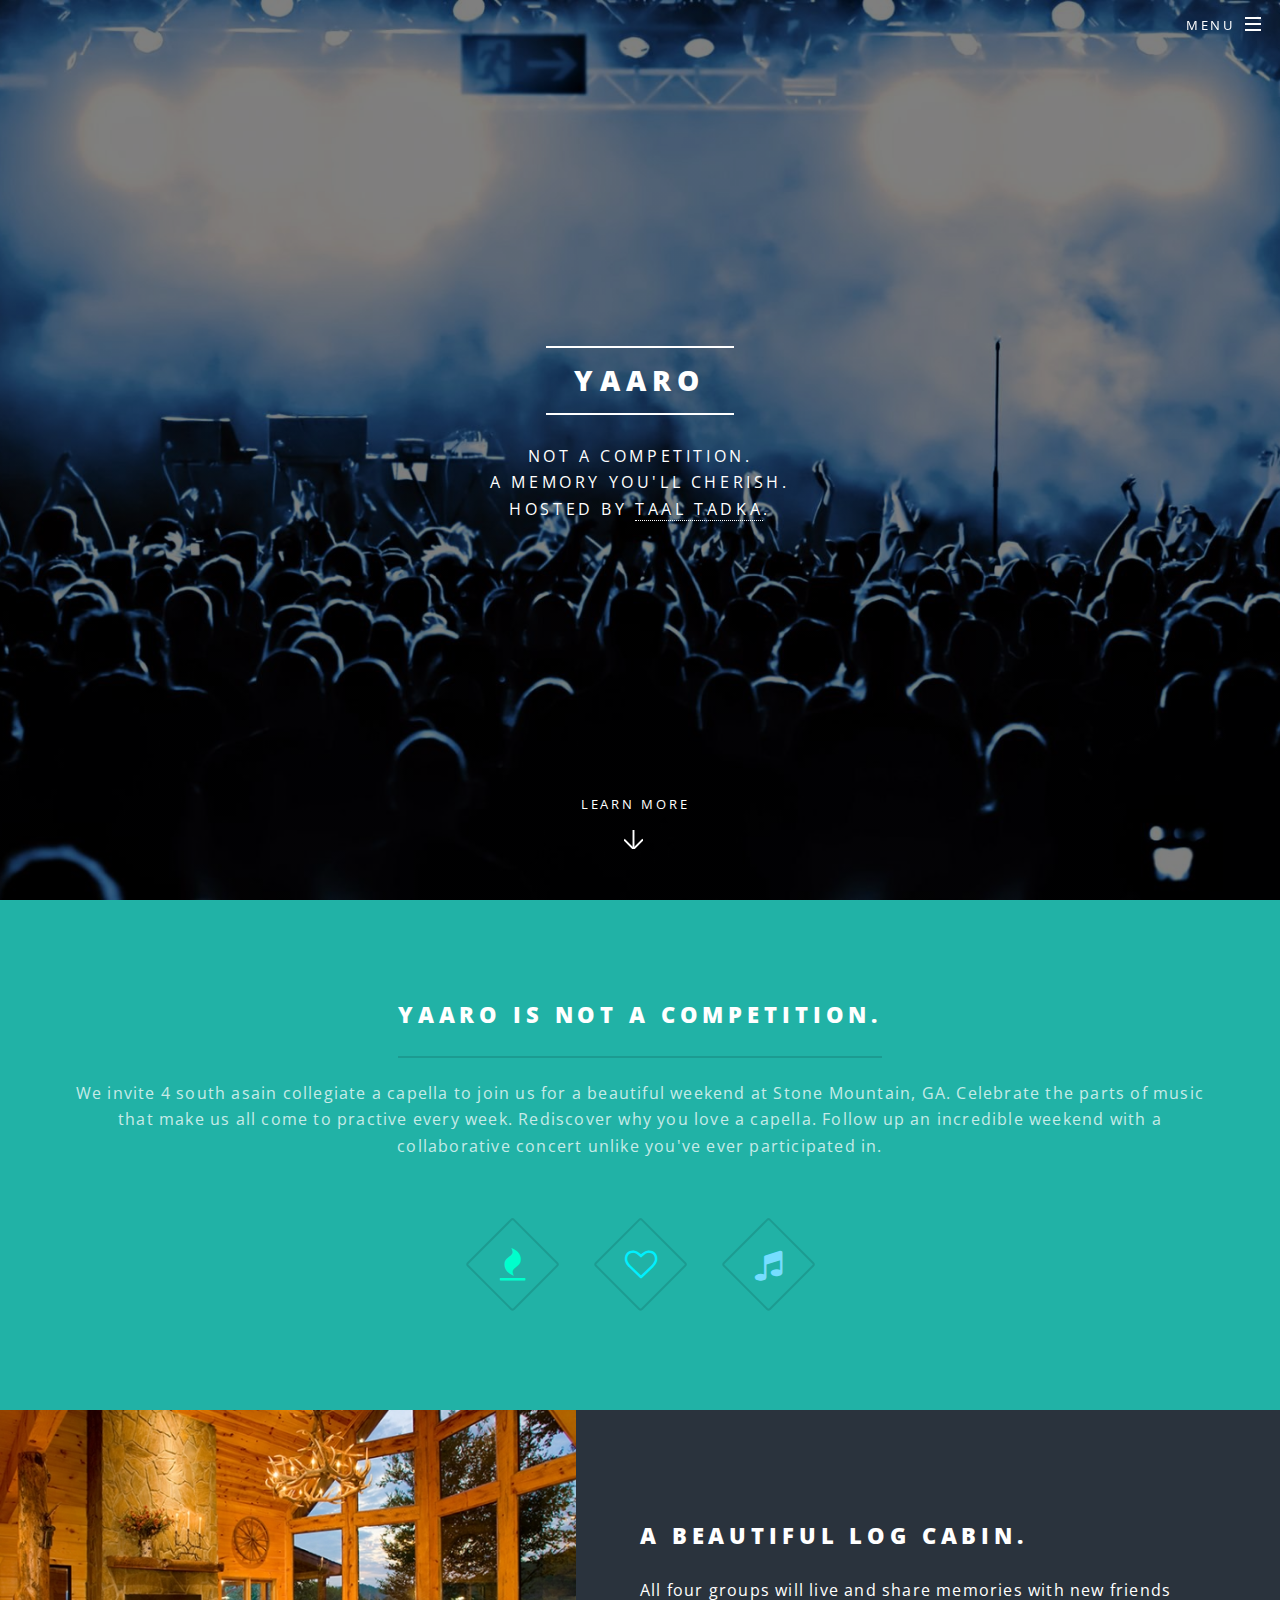
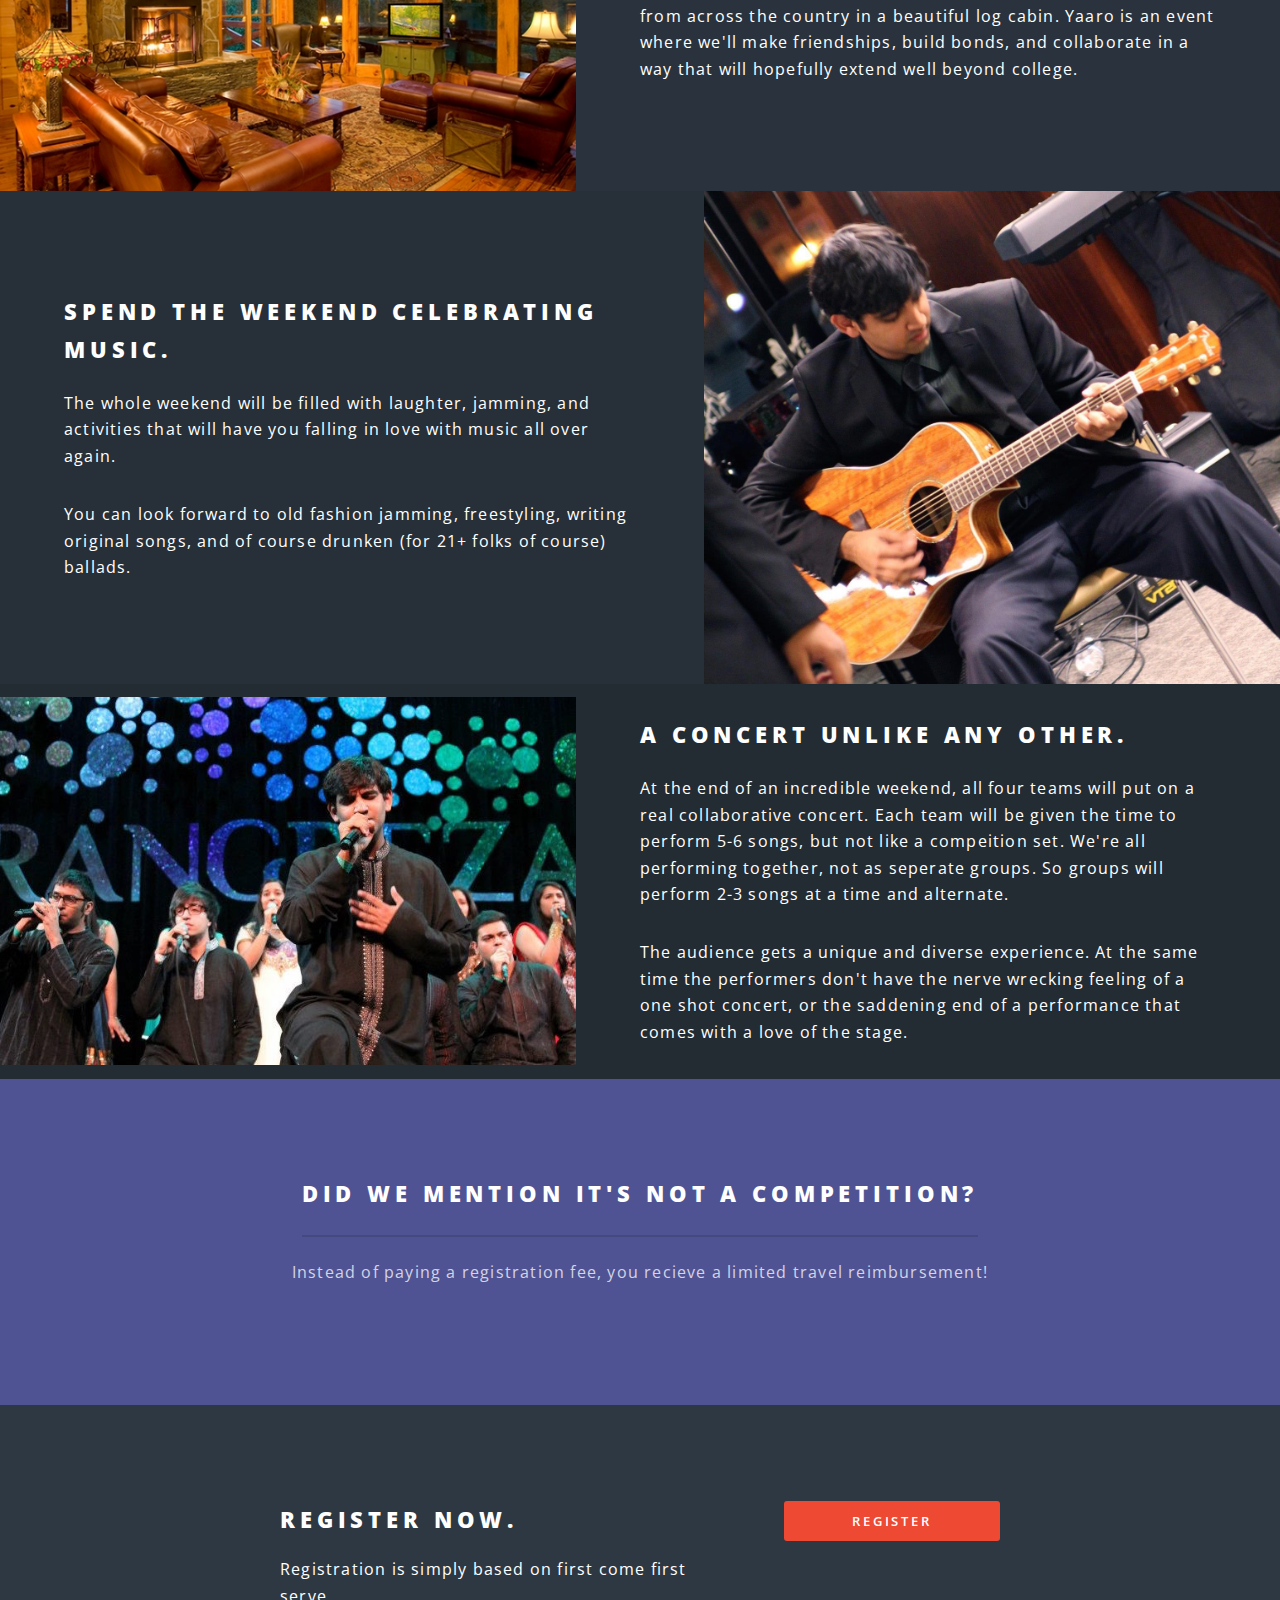
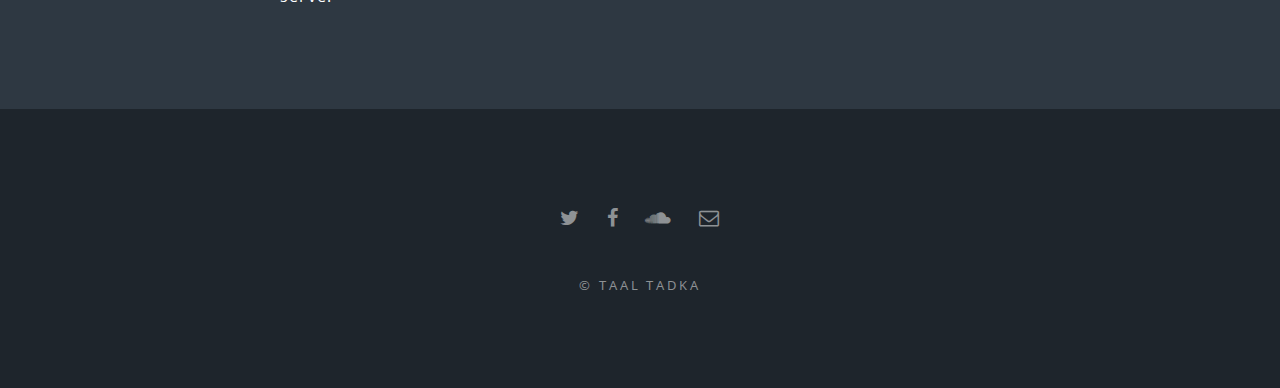
==== commit 5f2b3b96: "moved over to yaaro site" ====
--- a/index.html
+++ b/index.html
@@ -1,677 +1,170 @@
-<!DOCTYPE html>
-<!--[if lt IE 7]>
-<html class="no-js lt-ie9 lt-ie8 lt-ie7" lang="en"> <![endif]-->
-<!--[if (IE 7)&!(IEMobile)]>
-<html class="no-js lt-ie9 lt-ie8" lang="en"><![endif]-->
-<!--[if (IE 8)&!(IEMobile)]>
-<html class="no-js lt-ie9" lang="en"><![endif]-->
-<!--[if (IE 9)]>
-<html class="no-js ie9" lang="en"><![endif]-->
-<!--[if gt IE 8]><!-->
-<html lang="en-US"> <!--<![endif]-->
-<head>
-
-    <!-- Meta Tags -->
-    <meta http-equiv="Content-Type" content="text/html; charset=UTF-8"/>
-
-    <title>Advanced Idea Mechanics, Inc.</title>
-
-    <meta name="description" content="Insert Your Site Description"/>
-
-    <!-- Mobile Specifics -->
-    <meta name="viewport" content="width=device-width, initial-scale=1.0">
-    <meta name="HandheldFriendly" content="true"/>
-    <meta name="MobileOptimized" content="320"/>
-
-    <!-- Mobile Internet Explorer ClearType Technology -->
-    <!--[if IEMobile]>
-    <meta http-equiv="cleartype" content="on">  <![endif]-->
-
-    <!-- Bootstrap -->
-    <link href="_include/css/bootstrap.min.css" rel="stylesheet">
-
-    <!-- Main Style -->
-    <link href="_include/css/main.css" rel="stylesheet">
-
-    <!-- Supersized -->
-    <link href="_include/css/supersized.css" rel="stylesheet">
-    <link href="_include/css/supersized.shutter.css" rel="stylesheet">
-
-    <!-- FancyBox -->
-    <link href="_include/css/fancybox/jquery.fancybox.css" rel="stylesheet">
-
-    <!-- Font Icons -->
-    <link href="_include/css/fonts.css" rel="stylesheet">
-
-    <!-- Shortcodes -->
-    <link href="_include/css/shortcodes.css" rel="stylesheet">
-
-    <!-- Responsive -->
-    <link href="_include/css/bootstrap-responsive.min.css" rel="stylesheet">
-    <link href="_include/css/responsive.css" rel="stylesheet">
-
-    <!-- Supersized -->
-    <link href="_include/css/supersized.css" rel="stylesheet">
-    <link href="_include/css/supersized.shutter.css" rel="stylesheet">
-
-    <!-- Google Font -->
-    <link href='http://fonts.googleapis.com/css?family=Titillium+Web:400,200,200italic,300,300italic,400italic,600,600italic,700,700italic,900'
-          rel='stylesheet' type='text/css'>
-    <link href='http://fonts.googleapis.com/css?family=Lobster+Two' rel='stylesheet' type='text/css'>
-    <!-- Fav Icon -->
-    <link rel="shortcut icon" href="#">
-
-    <link rel="apple-touch-icon" href="#">
-    <link rel="apple-touch-icon" sizes="114x114" href="#">
-    <link rel="apple-touch-icon" sizes="72x72" href="#">
-    <link rel="apple-touch-icon" sizes="144x144" href="#">
-
-    <!-- Modernizr -->
-    <script src="_include/js/modernizr.js"></script>
-
-    <!-- Analytics -->
-    <script type="text/javascript">
-
-        var _gaq = _gaq || [];
-        _gaq.push(['_setAccount', 'Insert Your Code']);
-        _gaq.push(['_trackPageview']);
-
-        (function () {
-            var ga = document.createElement('script');
-            ga.type = 'text/javascript';
-            ga.async = true;
-            ga.src = ('https:' == document.location.protocol ? 'https://ssl' : 'http://www') + '.google-analytics.com/ga.js';
-            var s = document.getElementsByTagName('script')[0];
-            s.parentNode.insertBefore(ga, s);
-        })();
-
-    </script>
-    <!-- End Analytics -->
-
-</head>
-
-
-<body>
-
-<!-- This section is for Splash Screen -->
-<div class="ole">
-    <section id="jSplash">
-        <img id="circle" src="_include/img/AIM-relogo1.png">
-</div>
-</section>
-</div>
-<!-- End of Splash Screen -->
-
-<!-- Homepage Slider -->
-<div id="home-slider">
-    <div class="overlay"></div>
-    <img src="_include/img/AIM-relogo1.png" width="40px">
-
-    <div class="slider-text">
-        <div id="slidecaption"></div>
-    </div>
-
-    	<div class="control-nav">
-            
-        </div>
-</div>
-<!-- End Homepage Slider -->
-
-<!-- Header -->
-<header>
-    <div class="sticky-nav">
-        <a id="mobile-nav" class="menu-nav" href="#menu-nav"></a>
-
-        <div id="logo">
-            <a id="goUp" href="#home-slider" title="A.I.M"></a>
-        </div>
-
-        <nav id="menu">
-            <ul id="menu-nav">
-                <li class="current"><a href="#home-slider">Home</a></li>
-                <li><a href="#intro">Intro</a></li>
-                <li><a href="#expertise">Expertise</a></li>
-                <!-- <li><a href="#about">Meet Us</a></li> -->
-                <li><a href="#work">Clients</a></li>
-                <li><a href="#contact">Contact</a></li>
-            </ul>
-        </nav>
-
-    </div>
-</header>
-<!-- End Header -->
-
-<!-- Intro Section -->
-<div id="intro" class="page">
-    <div class="container">
-        <!-- Title Page -->
-        <div class="row">
-            <div class="span12">
-                <div class="title-page">
-                    <h2 class="title">Strategy Consulting</h2>
-                </div>
-            </div>
-            <div class="span12">
-                <div class="info-block">
-                    <div class="info-text">
-                        <h3>Our <span class="color-text">DNA</span> Strategy</h3>
-                        <h4>Discovery</h4>
-
-                        <p>We'll help you generate insights and ignite creativity to stretch and clarify your
-                            vision.</p>
-
-                        <p>We use a variety of generative and analytical practices. Cross-functional workshops and
-                            business model prototyping. Competitive analysis and customer research. Profiles and
-                            personas, empathy maps and customer journeys. Collaborative sketching and rapid prototyping.
-                            All tailored to you and your needs.</p>
-
-                        <p>And if you have questions and lots of data, we can help you find answers with our agile
-                            approach to big data analytics.</p>
-
-                        <p>Within weeks, you'll have a roadmap to make your vision reality.</p>
-                        <h4>Navigation</h4>
-
-                        <p>Once the big-picture is clear enough, we’ll begin a journey of rapid experimentation and
-                            delivery to bring it to life.</p>
-
-                        <p>We integrate experience design with continuous delivery to quickly release and try out new
-                            ideas.</p>
-
-                        <p>We are creators and power users of new commercial technologies on the horizon. Help you go
-                            faster. Create better experiences for the world you are about to make an impact on. We'll
-                            put it on your radar and give you the power of Advantage.</p>
-
-                        <p>We also make our own pioneering products and services teams who aspire to be great tailored
-                            to best fit you.</p>
-                        <h4>Adaptability</h4>
-
-                        <p>We are innovators in legacy integration, precision technology, design and research . Your
-                            existing systems are major assets to your business.We’ll help you look at your portfolio and
-                            develop and execute a strategy to streamline your vision with your core partnerships.</p>
-
-                        <p>We are the paradigm of global evolution so we can synergies onsite with you,We are Adaptable
-                            And we care about sharing and carrying ideas,value and practices around the globe.
-
-                        <p>
-
-                        <p>At Advanced Ideas, you can trust us with new ways of working that will empower you to achieve
-                            your goals.</p>
-
-                        <!--	<a class="button" target="_blank" href="#expertise">More Info</a> -->
-                    </div>
-                </div>
-            </div>
-        </div>
-        <br>
-        <!--
-            <div class="span6" style='width: 50%; margin: 0 25%;'>
-                <div class="video-container">
-                    <iframe src="http://player.vimeo.com/video/47439404" width="500" height="281" frameborder="0" webkitallowfullscreen mozallowfullscreen allowfullscreen></iframe>
-                </div>
-            </div>
-        -->
-
-    </div>
-</div>
-<div id="expertise" class="page-alternate">
-<div class="row">
-
-<div class="row">
-    <div class="title-page">
-        <h2 class="title">Expertise</h2>
-    </div>
-</div>
-<div class="container">
-    <div class="tabbable">
-        <ul class="nav nav-tabs" id="myTab">
-            <li class="active"><a href="#tab1" data-toggle="tab">R&D</a></li>
-            <li><a href="#tab2" data-toggle="tab">Technology</a></li>
-            <li><a href="#tab3" data-toggle="tab">Industrial</a></li>
-            <li><a href="#tab4" data-toggle="tab">Clean Energy</a></li>
-            <li><a href="#tab5" data-toggle="tab">Aerospace</a></li>
-            <li><a href="#tab6" data-toggle="tab">Education</a></li>
-            <li><a href="#tab7" data-toggle="tab">Government</a></li>
-            <!--
-    <li><a href="#tab8" data-toggle="tab">Equity</a></li>
-            <li><a href="#tab9" data-toggle="tab">Acquisitions</a></li>
-            -->
-        </ul>
-        <div class="tab-content">
-            <div class="tab-pane fade in active" id="tab1">
-                <h3>Research & Development</h3>
-                <h4>Progress through innovation.
-                    <h4>
-                        <h4>Get Ahead and Stay There</h4>
-
-                        <p>You have a good product development capability, but you want it to be better. There's
-                            no shortage of new ideas and interesting trends, but which ones should get the
-                            focus? You want to experiment and iterate, but your existing technology often slows
-                            you down, We help you Advance your Ideas into transforming</p>
-
-                        <p>We'll help you build capability to get powerful ideas to your customers fast. We'll
-                            embed new practices to manage your idea pipeline and work withyou to turn impactful
-                            ideas into products and services. And we'll help you get your technology in shape to
-                            sustain the new pace of innovation.</p>
-
-                        <p>It’s all about creativity and speed. You’ll build culture and capability to carve out
-                            and sustain your position as a dynamic market leader.</p>
-                        <h4>Product List</h4>
-                        <ul>
-                            <li>India’s first home grown 1000 cc Motorcycle - <span
-                                    class="color-text">Patented</span></li>
-                            <li>First Electric Diesel Hybrid Motorcycle - <span
-                                    class="color-text">Patented</span></li>
-                            <li>Manufacturing of products.</li>
-                            <li>Regrinding of products.</li>
-                            <li>Regrinding of tools.</li>
-                            <li>Automated Plants</li>
-                        </ul>
-                        <h4>Capabilities</h4>
-                        <ul>
-                            <li>CNC 5 axis tool and cutter, Grinders with Numroto plus grinding software.</li>
-                            <li>CNC machining centers.</li>
-                            <li>CNC 5 axis dedicated tools and worm milling cutter grinders.</li>
-                            <li>CNC lathe.</li>
-                            <li>Conventional tool and Cutter Grinders.</li>
-                            <li>Conventional Milling machine.</li>
-                            <li>Conventional Lathe.</li>
-                            <li>Conventional Lathe.</li>
-                            <li>Hole erosion machine.</li>
-                            <li>Wire erosion machine.</li>
-                            <li>CNC tool inspection machines.</li>
-                            <li>Profile projectors.</li>
-                            <li>Video inspection machine.</li>
-                            <li>In-house technical training center.</li>
-                            <li>In-house Design facility (Unigraphics and Solid edge).</li>
-                        </ul>
-                        <h4>Induction Brazing</h4>
-
-                        <p>Approval pending for production. Contact us to know more.</p>
-            </div>
-            <div class="tab-pane fade in" id="tab2">
-                <h3>Technology Transfer</h3>
-
-                <p>You have an ambitious mission that spans your enterprise. You’ve invested a lot in technology
-                    over the years. Innovation is happening in pockets. Complexity is getting in the way of
-                    moving ahead. It’s hard to see how it all adds up to an exciting new future.</p>
-
-                <p>We’ll help you take a holistic look at your vision and align your organization to your goals
-                    through global delivery. Together, we’ll break down silos and introduce new ways of working.
-                    We’ll revitalize your legacy systems and create new experiences that maximize your core
-                    assets from resources throughout the world. With teams working out of multiple locations in
-                    all corners of the world you will have international exposure yet feeling at home at every
-                    hub of ours.</p>
-
-                <p>Expect results early and often – in days or weeks, not months. You’ll get faster and more
-                    responsive, and start doing powerful new things you never thought possible.</p>
-
-                <p>We help you develop Internationally. We understand the need to remain relevant, and have
-                    partnerships spread across non-governmental organizations that help forge collaborative,
-                    high-impact partnerships with the public and private sectors. At A.I.M we help strengthen
-                    organizations and guide you through building your dreams brick by brick in emerging markets
-                    from within.We deliver a promise to connect you for competitive advantage.</p>
-            </div>
-            <div class="tab-pane fade in" id="tab3">
-                <h3>Industrial Consulting Services</h3>
-
-                <p>Manufacturers are often in the business of balancing trade-offs: revenue enhancement and cost
-                    containment</p>
-
-                <p>We find answers for you To realise your Big Picture, Glorious Visions and all questions
-                    unknown anything under the sun we help you answer ‘ Who exactly is your customer? What do
-                    they want? What are their alternatives? What's the business model?’</p>
-
-                <p>We’ll help you confront the unknowns and move boldly forward to change the game. To
-                    experiment and move fast, we'll use technologies and delivery practices that adapt to new
-                    insights as you go. We’ll learn and evolve with you to discover your product and business
-                    model, and capture your target market.</p>
-
-                <p>As manufacturers we understand that you deal with complex global challenges such as
-                    increasing customer expectations, lower cost competitors, fluctuating commodity prices and
-                    an unstable global economy, all while depending on a network of partners and suppliers
-                    working seamlessly to meet these rising demands. WE help you collaborate with strategic
-                    partners to help devise agile strategies, managing across a global ecosystem of suppliers
-                    and customers. We partner with you to uncover new products and lateral innovations you may
-                    not have thought of before.</p>
-            </div>
-            <div class="tab-pane fade in" id="tab4">
-                <h3>Clean Energy Consulting</h3>
-
-                <p>The Indian subcontinent has immense solar energy potential, with parts of it receiving as
-                    much as 4-7 kWh per sq. meter per day. Solar power comes across as an option to bridge the
-                    ever increasing gap between the demand and supply of energy, since the dependency on finite
-                    fossil fuel needs to be brought down. Further the usage of fossil fuel poses a significant
-                    threat to the environment and if not checked will severely affect the climate. To address
-                    these issues, the Prime Minister of India released the National Action Plan for Climate
-                    Change (NAPCC) in 2008 under which is the prestigious Jawaharlal Nehru National Solar
-                    Mission (JNNSM) which aimed at setting up 22 GW of solar power by 2020 in a phased manner.
-                    The NAPCC also envisages the electricity regulatory commissions in the country to purchase a
-                    percentage of the total grid based power from renewable sources setting an obligation on the
-                    electricity commissions called Renewable Purchase Obligation (RPO).</p>
-
-                <p>To further support the mission, states like Gujarat, Rajasthan, Karnataka, Tamil Nadu, Andhra
-                    Pradesh came out with their individual state policies to fulfill their RPOs/SPOs promoting
-                    large-scale deployment of solar power plants. Simultaneously Central Electricity Regulatory
-                    Commission (CERC) introduced Renewable Energy Certificates (REC) mechanism for Solar Energy,
-                    which allowed obligated entities to meet its obligation by purchasing the RECs.</p>
-
-                <p>India has come a long way since 2008 and aims to shift a significant part of its energy
-                    requirement to renewable sources. While technological advancement in the solar space is
-                    reducing the cost of generation, the government is taking significant strides in improving
-                    the transmission infrastructure and providing incentives likewaiver of Electricity Duty,
-                    Wheeling and Transmission charges, Cross Subsidy Charges etc. to attract interest.
-                    Accelerated Depreciation (AD) benefit under Income Tax Act being the most important of them,
-                    has managed to draw a lot of investors to develop green power where Developers can claim up
-                    to 80% Depreciation on their solar power investments in the first year.
-                </p>
-
-                <p>However the high component cost and lack of space is the major hindrance to the development.
-                    Various roof top schemes have been proposed addressing the concern of space
-                    shortage.Subsidies are announced by State and Central Government to increase the usage of
-                    solar power at individual levels.The government is also taking a lot of initiatives in
-                    setting up micro grids to electrify remote areas through solar power.</p>
-
-                <p>Overall a cleaner environment is the need of the hour and India with the immense potential of
-                    harnessing the abundant available natural resources is poised to emerge as the leader in
-                    renewable energy installations. Solar photovoltaic technology with the ease of set up and
-                    hassle free operations is fast covering grounds to take us closer to the ambitious target
-                    set under the JNNSM.</p>
-            </div>
-            <div class="tab-pane fade in" id="tab5">
-                <h3>Airplane & Aerospace</h3>
-
-                <p>Bringing deep cross-sector experience to your most complicated challenges, Our most
-                    experience leaders in the Indian Aerospace and Defense industry give you an insight
-                    extending to aerospace, commercial aircraft, business and general aviation and defense.</p>
-            </div>
-            <div class="tab-pane fade in" id="tab6">
-                <h3>Education</h3>
-
-                <p>Education institutions must deliver cost-effective and quality education for the 21st century
-                    student. At A.I.M we help education institutions modernize administrative processes and
-                    functions, becoming more agile while also improving the technology that gives you rock solid
-                    foundation to the growth of your organization towards the noble cause of Education.</p>
-            </div>
-            <div class="tab-pane fade in" id="tab7">
-                <h3>Public Service and Government</h3>
-
-                <p>Public service leaders must embrace four structural shifts—advancing toward personalized
-                    services, insight-driven operations, a public entrepreneurship mindset and a cross-agency
-                    commitment to mission productivity. By making these shifts, leaders can support flourishing
-                    societies, safe, secure nations and economic vitality for citizens—delivering public service
-                    for the future.</p>
-
-                <p>Let your voice be heard. Getting involved in shaping our future for better.</p>
-            </div>
-            <!--
-    <div class="tab-pane fade in" id="tab8">
-                <h3>Capital and Private Equity Market</h3>
-                ... $$$
-            </div>
-            <div class="tab-pane fade in" id="tab9">
-                <h3>Mergers and Acquisitions</h3>
-                We'll join you at the hip... if you know what I mean.
-            </div> -->
-        </div>
-
-    </div>
-</div>
-
-</div>
-</div>
-
-<!-- Our Work Section -->
-<div id="work" class="page">
-    <div class="container">
-        <!-- Title Page -->
-        <div class="row">
-            <div class="span12">
-                <div class="title-page">
-                    <h2 class="title">Our Clients</h2>
-                    <h3 class="title-description">Great work meets great <a href="#">Success</a>.</h3>
-                </div>
-            </div>
-        </div>
-        <!-- End Title Page -->
-        
-        <!-- Portfolio Projects -->
-        <div class="row">
-
-            
-            <div class="span12">
-                <div class="row">
-                    <section id="projects">
-                        <ul id="thumbs">
-                        
-                            <!-- Item Project and Filter Name -->
-                            <li class="item-thumbs span3 rd">
-                                <!-- Fancybox - Gallery Enabled - Title - Full Image -->
-                                <a class="hover-wrap fancybox" data-fancybox-group="gallery" title="The City" href="_include/img/clients/bharat_seats.jpg">
-                                    <span class="overlay-img"></span>
-                                    <span class="overlay-img-thumb font-icon-plus"></span>
-                                </a>
-                                <!-- Thumb Image and Description -->
-                                <img src="_include/img/clients/thumbs/bharat_seats_thumb.png" alt="This is bharat seats.">
-                            </li>
-                            <!-- End Item Project -->
-                            
-                            <!-- Item Project and Filter Name -->
-                            <li class="item-thumbs span3 transfer">
-                                <!-- Fancybox - Gallery Enabled - Title - Full Image -->
-                                <a class="hover-wrap fancybox" data-fancybox-group="gallery" title="The Office" href="_include/img/clients/bosch.jpg">
-                                    <span class="overlay-img"></span>
-                                    <span class="overlay-img-thumb font-icon-plus"></span>
-                                </a>
-                                <!-- Thumb Image and Description -->
-                                <img src="_include/img/work/thumbs/image-02.jpg" alt="">
-                            </li>
-                            <!-- End Item Project -->
-                            
-                            <!-- Item Project and Filter Name -->
-                            <li class="item-thumbs span3 transfer">
-                                <!-- Fancybox - Gallery Enabled - Title - Full Image -->
-                                <a class="hover-wrap fancybox" data-fancybox-group="gallery" title="The Mountains" href="_include/img/clients/ge.jpg">
-                                    <span class="overlay-img"></span>
-                                    <span class="overlay-img-thumb font-icon-plus"></span>
-                                </a>
-                                <!-- Thumb Image and Description -->
-                                <img src="_include/img/work/thumbs/image-03.jpg" alt="">
-                            </li>
-                            <!-- End Item Project -->
-
-                             <!-- Item Project and Filter Name -->
-                            <li class="item-thumbs span3 transfer">
-                                <!-- Fancybox - Gallery Enabled - Title - Full Image -->
-                                <a class="hover-wrap fancybox" data-fancybox-group="gallery" title="The Mountains" href="_include/img/clients/hp_life.png">
-                                    <span class="overlay-img"></span>
-                                    <span class="overlay-img-thumb font-icon-plus"></span>
-                                </a>
-                                <!-- Thumb Image and Description -->
-                                <img src="_include/img/work/thumbs/image-03.jpg" alt="">
-                            </li>
-                            <!-- End Item Project -->
-                             <!-- Item Project and Filter Name -->
-                            <li class="item-thumbs span3 transfer">
-                                <!-- Fancybox - Gallery Enabled - Title - Full Image -->
-                                <a class="hover-wrap fancybox" data-fancybox-group="gallery" title="The Mountains" href="_include/img/clients/indian_work.jpg">
-                                    <span class="overlay-img"></span>
-                                    <span class="overlay-img-thumb font-icon-plus"></span>
-                                </a>
-                                <!-- Thumb Image and Description -->
-                                <img src="_include/img/clients/thumbs/indian_work_thumb.png" alt="">
-                            </li>
-                            <!-- End Item Project -->
-                            
-                            <!-- Item Project and Filter Name -->
-                            <li class="item-thumbs span3 clean">
-                                <!-- Fancybox - Gallery Enabled - Title - Full Image -->
-                                <a class="hover-wrap fancybox" data-fancybox-group="gallery" title="The Sea" href="_include/img/clients/thought_net.jpg">
-                                    <span class="overlay-img"></span>
-                                    <span class="overlay-img-thumb font-icon-plus"></span>
-                                </a>
-                                <!-- Thumb Image and Description -->
-                                <img src="_include/img/work/thumbs/image-04.jpg" alt="">
-                            </li>
-                            <!-- End Item Project -->
-                            
-                            <!-- Item Project and Filter Name -->
-                            <li class="item-thumbs span3 clean">
-                                <!-- Fancybox - Gallery Enabled - Title - Full Image -->
-                                <a class="hover-wrap fancybox" data-fancybox-group="gallery" title="Clouds" href="_include/img/clients/wipro.png">
-                                    <span class="overlay-img"></span>
-                                    <span class="overlay-img-thumb font-icon-plus"></span>
-                                </a>
-                                <!-- Thumb Image and Description -->
-                                <img src="_include/img/work/thumbs/image-05.jpg" alt="">
-                            </li>
-                            <!-- End Item Project -->
-                            
-                        </ul>
-                    </section>
-                    
-                </div>
-            </div>
-        </div>
-        <!-- End Portfolio Projects -->
-    </div>
-</div>
-
-
-
-<div id="nothingggg" class="page-alternate">
-    <div class="container">
-    </div>
-</div>
-
-
-<!-- Contact Section -->
-<div id="contact" class="page">
-    <div class="container">
-        <!-- Title Page -->
-        <div class="row">
-            <div class="span12">
-                <div class="title-page">
-                    <h2 class="title">Get in Touch</h2>
-
-                    <h3 class="title-description">We’re currently accepting new clients. We look forward to serving
-                        you.</h3>
-                </div>
-            </div>
-        </div>
-        <!-- End Title Page -->
-
-        <!-- Contact Form -->
-        <div class="row">
-            <div class="span9">
-
-                <form id="contact-form" class="contact-form" action="#">
-                    <p class="contact-name">
-                        <input id="contact_name" type="text" placeholder="Full Name" value="" name="name"/>
-                    </p>
-
-                    <p class="contact-email">
-                        <input id="contact_email" type="text" placeholder="Email Address" value="" name="email"/>
-                    </p>
-
-                    <p class="contact-message">
-                        <textarea id="contact_message" placeholder="Your Message" name="message" rows="15"
-                                  cols="40"></textarea>
-                    </p>
-
-                    <p class="contact-submit">
-                        <a id="contact-submit" class="submit" href="#">Send Your Email</a>
-                    </p>
-
-                    <div id="response">
-
-                    </div>
-                </form>
-
-            </div>
-
-            <div class="span3">
-                <div class="contact-details">
-                    <h3>Contact Details</h3>
-                    <ul>
-                        <li><a href="mailto:info@advancedideamechanics.com?Subject=Hello%20A.I.M.">info@advancedideamechanics.com</a>
-                        </li>
-                        <li>(229) 854-0013</li>
-                        <li>
-                            USA (HQ)
-                            <br>
-                            Advanced Idea Mechanics
-                            <br>
-                            914 Collier Rd. NW, Apt. 7001
-                            <br>
-                            Atlanta, GA, 30318
-                        </li>
-                        <li>
-                            India (Global Delivery)
-                            <br>
-                            857, JNB BDA Layout
-                            <br>
-                            RV College Post
-                            <br>
-                            Bangalore-59
-                        </li>
-                    </ul>
-                </div>
-            </div>
-        </div>
-        <!-- End Contact Form -->
-    </div>
-</div>
-
-<!-- Footer -->
-<div id="social-area" class="page-alternate">
-    <div class="container">
-        <div class="row">
-            <div class="span12">
-                <nav id="social">
-                    <ul>
-                        <li><a href="#" title="Follow Me on Facebook" target="_blank"><span
-                                class="font-icon-social-facebook"></span></a></li>
-                    </ul>
-                </nav>
-            </div>
-        </div>
-    </div>
-</div>
-
-<!-- Footer -->
-<footer>
-    <p class="credits">&copy;2015 <a>Advanced Idea Mechanics</a></p>
-</footer>
-
-<!-- Back To Top -->
-<a id="back-to-top" href="#">
-    <i class="font-icon-arrow-simple-up"></i>
-</a>
-
-<!-- Js -->
-<script src="http://ajax.googleapis.com/ajax/libs/jquery/1.9.1/jquery.min.js"></script>
-<!-- jQuery Core -->
-<script src="_include/js/bootstrap.min.js"></script>
-<!-- Bootstrap -->
-<script src="_include/js/supersized.3.2.7.min.js"></script>
-<!-- Slider -->
-<script src="_include/js/waypoints.js"></script>
-<!-- WayPoints -->
-<script src="_include/js/waypoints-sticky.js"></script>
-<!-- Waypoints for Header -->
-<script src="_include/js/jquery.isotope.js"></script>
-<!-- Isotope Filter -->
-<script src="_include/js/jquery.fancybox.pack.js"></script>
-<!-- Fancybox -->
-<script src="_include/js/jquery.fancybox-media.js"></script>
-<!-- Fancybox for Media -->
-<script src="_include/js/jquery.tweet.js"></script>
-<!-- Tweet -->
-<script src="_include/js/plugins.js"></script>
-<!-- Contains: jPreloader, jQuery Easing, jQuery ScrollTo, jQuery One Page Navi -->
-<script src="_include/js/main.js"></script>
-<!-- Default JS -->
-<!-- End Js -->
-
-</body>
-</html>
+<!DOCTYPE HTML>
+<!--
+	Spectral by HTML5 UP
+	html5up.net | @n33co
+	Free for personal and commercial use under the CCA 3.0 license (html5up.net/license)
+-->
+<html>
+	<head>
+		<title>Yaaro</title>
+		<meta charset="utf-8" />
+		<meta name="viewport" content="width=device-width, initial-scale=1" />
+		<!--[if lte IE 8]><script src="assets/js/ie/html5shiv.js"></script><![endif]-->
+		<link rel="stylesheet" href="assets/css/main.css" />
+		<!--[if lte IE 8]><link rel="stylesheet" href="assets/css/ie8.css" /><![endif]-->
+		<!--[if lte IE 9]><link rel="stylesheet" href="assets/css/ie9.css" /><![endif]-->
+	</head>
+	<body class="landing">
+
+		<!-- Page Wrapper -->
+			<div id="page-wrapper">
+
+				<!-- Header -->
+					<header id="header" class="alt">
+						<h1><a href="index.html">Yaaro</a></h1>
+						<nav id="nav">
+							<ul>
+								<li class="special">
+									<a href="#menu" class="menuToggle"><span>Menu</span></a>
+									<div id="menu">
+										<ul>
+											<li><a href="#banner">Home</a></li>
+											<li><a href="#one">Intro</a></li>
+											<li><a href="#two">FAQ</a></li>
+											<li><a href="#cta">Register</a></li>
+										</ul>
+									</div>
+								</li>
+							</ul>
+						</nav>
+					</header>
+
+				<!-- Banner -->
+					<section id="banner">
+						<div class="inner">
+							<h2>Yaaro</h2>
+							<p>Not a competition.<br />
+							A memory you'll cherish.<br />
+							hosted by <a href="https://www.facebook.com/TaalTadka">Taal Tadka</a>.</p>
+							<!-- <ul class="actions">
+								<li><a href="#" class="button special">Activate</a></li>
+							</ul> -->
+						</div>
+						<a href="#one" class="more scrolly">Learn More</a>
+					</section>
+
+				<!-- One -->
+					<section id="one" class="wrapper style1 special">
+						<div class="inner">
+							<header class="major">
+								<h2>Yaaro is not a competition.</h2>
+								<p>We invite 4 south asain collegiate a capella to join us for a beautiful weekend at Stone Mountain, GA. Celebrate the parts of music that make us all come to practive every week. Rediscover why you love a capella. Follow up an incredible weekend with a collaborative concert unlike you've ever participated in.</p>
+							</header>
+							<ul class="icons major">
+								<li><span class="icon fa-fire major style1"><span class="label">Lorem</span></span></li>
+								<li><span class="icon fa-heart-o major style2"><span class="label">Ipsum</span></span></li>
+								<li><span class="icon fa-music major style3"><span class="label">Dolor</span></span></li>
+							</ul>
+						</div>
+					</section>
+
+				<!-- Two -->
+					<section id="two" class="wrapper alt style2">
+						<section class="spotlight">
+							<div class="image"><img src="images/pic01.jpg" alt="" /></div><div class="content">
+								<h2>A beautiful log cabin.</h2>
+								<p>All four groups will live and share memories with new friends from across the country in a beautiful log cabin. Yaaro is an event where we'll make friendships, build bonds, and collaborate in a way that will hopefully extend well beyond college.</p>
+							</div>
+						</section>
+						<section class="spotlight">
+							<div class="image"><img src="images/pic02.jpg" alt="" /></div><div class="content">
+								<h2>Spend the weekend celebrating music.</h2>
+								<p>The whole weekend will be filled with laughter, jamming, and activities that will have you falling in love with music all over again.</p>
+								<p>You can look forward to old fashion jamming, freestyling, writing original songs, and of course drunken (for 21+ folks of course) ballads.</p>
+							</div>
+						</section>
+						<section class="spotlight">
+							<div class="image"><img src="images/pic03.jpg" alt="" /></div><div class="content">
+								<h2>A concert unlike any other.</h2>
+								<p>At the end of an incredible weekend, all four teams will put on a real collaborative concert. Each team will be given the time to perform 5-6 songs, but not like a compeition set. We're all performing together, not as seperate groups. So groups will perform 2-3 songs at a time and alternate. </p>
+								<p>The audience gets a unique and diverse experience. At the same time the performers don't have the nerve wrecking feeling of a one shot concert, or the saddening end of a performance that comes with a love of the stage. </p>
+							</div>
+						</section>
+					</section>
+
+				<!-- Three -->
+					<section id="three" class="wrapper style3 special">
+						<div class="inner">
+							<header class="major">
+								<h2>Did we mention it's not a competition?</h2>
+								<p>Instead of paying a registration fee, you recieve a limited travel reimbursement!</p>
+							</header>
+							<!-- <ul class="features">
+								<li class="icon fa-paper-plane-o">
+									<h3>Arcu accumsan</h3>
+									<p>Augue consectetur sed interdum imperdiet et ipsum. Mauris lorem tincidunt nullam amet leo Aenean ligula consequat consequat.</p>
+								</li>
+								<li class="icon fa-laptop">
+									<h3>Ac Augue Eget</h3>
+									<p>Augue consectetur sed interdum imperdiet et ipsum. Mauris lorem tincidunt nullam amet leo Aenean ligula consequat consequat.</p>
+								</li>
+								<li class="icon fa-code">
+									<h3>Mus Scelerisque</h3>
+									<p>Augue consectetur sed interdum imperdiet et ipsum. Mauris lorem tincidunt nullam amet leo Aenean ligula consequat consequat.</p>
+								</li>
+								<li class="icon fa-headphones">
+									<h3>Mauris Imperdiet</h3>
+									<p>Augue consectetur sed interdum imperdiet et ipsum. Mauris lorem tincidunt nullam amet leo Aenean ligula consequat consequat.</p>
+								</li>
+								<li class="icon fa-heart-o">
+									<h3>Aenean Primis</h3>
+									<p>Augue consectetur sed interdum imperdiet et ipsum. Mauris lorem tincidunt nullam amet leo Aenean ligula consequat consequat.</p>
+								</li>
+								<li class="icon fa-flag-o">
+									<h3>Tortor Ut</h3>
+									<p>Augue consectetur sed interdum imperdiet et ipsum. Mauris lorem tincidunt nullam amet leo Aenean ligula consequat consequat.</p>
+								</li>
+							</ul> -->
+						</div>
+					</section>
+
+				<!-- CTA -->
+					<section id="cta" class="wrapper style4">
+						<div class="inner">
+							<header>
+								<h2>Register now.</h2>
+								<p>Registration is simply based on first come first serve.</p>
+							</header>
+							<ul class="actions vertical">
+								<li><a href="https://pav8.typeform.com/to/nXmcLS" class="button fit special">Register</a></li>
+								<!-- <li><a href="#" class="button fit">Learn More</a></li> -->
+							</ul>
+						</div>
+					</section>
+
+				<!-- Footer -->
+					<footer id="footer">
+						<ul class="icons">
+							<li><a href="https://twitter.com/taaltadka" class="icon fa-twitter"><span class="label">Twitter</span></a></li>
+							<li><a href="https://www.facebook.com/TaalTadka" class="icon fa-facebook"><span class="label">Facebook</span></a></li>
+							<li><a href="https://soundcloud.com/georgiatechtaaltadka" class="icon fa-soundcloud"><span class="label">Instagram</span></a></li>
+							<li><a href="mailto:pav920@gatech.edu?Subject=Yaaro%202016" class="icon fa-envelope-o"><span class="label">Email</span></a></li>
+						</ul>
+						<ul class="copyright">
+							<li>&copy; Taal Tadka</li>
+						</ul>
+					</footer>
+
+			</div>
+
+		<!-- Scripts -->
+			<script src="assets/js/jquery.min.js"></script>
+			<script src="assets/js/jquery.scrollex.min.js"></script>
+			<script src="assets/js/jquery.scrolly.min.js"></script>
+			<script src="assets/js/skel.min.js"></script>
+			<script src="assets/js/util.js"></script>
+			<!--[if lte IE 8]><script src="assets/js/ie/respond.min.js"></script><![endif]-->
+			<script src="assets/js/main.js"></script>
+
+	</body>
+</html>--- a/assets/css/main.css
+++ b/assets/css/main.css
@@ -0,0 +1,3814 @@
+@import url(font-awesome.min.css);
+@import url("http://fonts.googleapis.com/css?family=Open+Sans:400,400italic,600,600italic,800,800italic");
+
+/*
+	Spectral by HTML5 UP
+	html5up.net | @n33co
+	Free for personal and commercial use under the CCA 3.0 license (html5up.net/license)
+*/
+
+/* Reset */
+
+	html, body, div, span, applet, object, iframe, h1, h2, h3, h4, h5, h6, p, blockquote, pre, a, abbr, acronym, address, big, cite, code, del, dfn, em, img, ins, kbd, q, s, samp, small, strike, strong, sub, sup, tt, var, b, u, i, center, dl, dt, dd, ol, ul, li, fieldset, form, label, legend, table, caption, tbody, tfoot, thead, tr, th, td, article, aside, canvas, details, embed, figure, figcaption, footer, header, hgroup, menu, nav, output, ruby, section, summary, time, mark, audio, video {
+		margin: 0;
+		padding: 0;
+		border: 0;
+		font-size: 100%;
+		font: inherit;
+		vertical-align: baseline;
+	}
+
+	article, aside, details, figcaption, figure, footer, header, hgroup, menu, nav, section {
+		display: block;
+	}
+
+	body {
+		line-height: 1;
+	}
+
+	ol, ul {
+		list-style: none;
+	}
+
+	blockquote, q {
+		quotes: none;
+	}
+
+	blockquote:before, blockquote:after, q:before, q:after {
+		content: '';
+		content: none;
+	}
+
+	table {
+		border-collapse: collapse;
+		border-spacing: 0;
+	}
+
+	body {
+		-webkit-text-size-adjust: none;
+	}
+
+/* Box Model */
+
+	*, *:before, *:after {
+		-moz-box-sizing: border-box;
+		-webkit-box-sizing: border-box;
+		box-sizing: border-box;
+	}
+
+/* Grid */
+
+	.row {
+		border-bottom: solid 1px transparent;
+		-moz-box-sizing: border-box;
+		-webkit-box-sizing: border-box;
+		box-sizing: border-box;
+	}
+
+	.row > * {
+		float: left;
+		-moz-box-sizing: border-box;
+		-webkit-box-sizing: border-box;
+		box-sizing: border-box;
+	}
+
+	.row:after, .row:before {
+		content: '';
+		display: block;
+		clear: both;
+		height: 0;
+	}
+
+	.row.uniform > * > :first-child {
+		margin-top: 0;
+	}
+
+	.row.uniform > * > :last-child {
+		margin-bottom: 0;
+	}
+
+	.row.\30 \25 > * {
+		padding: 0 0 0 0em;
+	}
+
+	.row.\30 \25 {
+		margin: 0 0 -1px 0em;
+	}
+
+	.row.uniform.\30 \25 > * {
+		padding: 0em 0 0 0em;
+	}
+
+	.row.uniform.\30 \25 {
+		margin: 0em 0 -1px 0em;
+	}
+
+	.row > * {
+		padding: 0 0 0 1.5em;
+	}
+
+	.row {
+		margin: 0 0 -1px -1.5em;
+	}
+
+	.row.uniform > * {
+		padding: 1.5em 0 0 1.5em;
+	}
+
+	.row.uniform {
+		margin: -1.5em 0 -1px -1.5em;
+	}
+
+	.row.\32 00\25 > * {
+		padding: 0 0 0 3em;
+	}
+
+	.row.\32 00\25 {
+		margin: 0 0 -1px -3em;
+	}
+
+	.row.uniform.\32 00\25 > * {
+		padding: 3em 0 0 3em;
+	}
+
+	.row.uniform.\32 00\25 {
+		margin: -3em 0 -1px -3em;
+	}
+
+	.row.\31 50\25 > * {
+		padding: 0 0 0 2.25em;
+	}
+
+	.row.\31 50\25 {
+		margin: 0 0 -1px -2.25em;
+	}
+
+	.row.uniform.\31 50\25 > * {
+		padding: 2.25em 0 0 2.25em;
+	}
+
+	.row.uniform.\31 50\25 {
+		margin: -2.25em 0 -1px -2.25em;
+	}
+
+	.row.\35 0\25 > * {
+		padding: 0 0 0 0.75em;
+	}
+
+	.row.\35 0\25 {
+		margin: 0 0 -1px -0.75em;
+	}
+
+	.row.uniform.\35 0\25 > * {
+		padding: 0.75em 0 0 0.75em;
+	}
+
+	.row.uniform.\35 0\25 {
+		margin: -0.75em 0 -1px -0.75em;
+	}
+
+	.row.\32 5\25 > * {
+		padding: 0 0 0 0.375em;
+	}
+
+	.row.\32 5\25 {
+		margin: 0 0 -1px -0.375em;
+	}
+
+	.row.uniform.\32 5\25 > * {
+		padding: 0.375em 0 0 0.375em;
+	}
+
+	.row.uniform.\32 5\25 {
+		margin: -0.375em 0 -1px -0.375em;
+	}
+
+	.\31 2u, .\31 2u\24 {
+		width: 100%;
+		clear: none;
+		margin-left: 0;
+	}
+
+	.\31 1u, .\31 1u\24 {
+		width: 91.6666666667%;
+		clear: none;
+		margin-left: 0;
+	}
+
+	.\31 0u, .\31 0u\24 {
+		width: 83.3333333333%;
+		clear: none;
+		margin-left: 0;
+	}
+
+	.\39 u, .\39 u\24 {
+		width: 75%;
+		clear: none;
+		margin-left: 0;
+	}
+
+	.\38 u, .\38 u\24 {
+		width: 66.6666666667%;
+		clear: none;
+		margin-left: 0;
+	}
+
+	.\37 u, .\37 u\24 {
+		width: 58.3333333333%;
+		clear: none;
+		margin-left: 0;
+	}
+
+	.\36 u, .\36 u\24 {
+		width: 50%;
+		clear: none;
+		margin-left: 0;
+	}
+
+	.\35 u, .\35 u\24 {
+		width: 41.6666666667%;
+		clear: none;
+		margin-left: 0;
+	}
+
+	.\34 u, .\34 u\24 {
+		width: 33.3333333333%;
+		clear: none;
+		margin-left: 0;
+	}
+
+	.\33 u, .\33 u\24 {
+		width: 25%;
+		clear: none;
+		margin-left: 0;
+	}
+
+	.\32 u, .\32 u\24 {
+		width: 16.6666666667%;
+		clear: none;
+		margin-left: 0;
+	}
+
+	.\31 u, .\31 u\24 {
+		width: 8.3333333333%;
+		clear: none;
+		margin-left: 0;
+	}
+
+	.\31 2u\24 + *,
+	.\31 1u\24 + *,
+	.\31 0u\24 + *,
+	.\39 u\24 + *,
+	.\38 u\24 + *,
+	.\37 u\24 + *,
+	.\36 u\24 + *,
+	.\35 u\24 + *,
+	.\34 u\24 + *,
+	.\33 u\24 + *,
+	.\32 u\24 + *,
+	.\31 u\24 + * {
+		clear: left;
+	}
+
+	.\-11u {
+		margin-left: 91.66667%;
+	}
+
+	.\-10u {
+		margin-left: 83.33333%;
+	}
+
+	.\-9u {
+		margin-left: 75%;
+	}
+
+	.\-8u {
+		margin-left: 66.66667%;
+	}
+
+	.\-7u {
+		margin-left: 58.33333%;
+	}
+
+	.\-6u {
+		margin-left: 50%;
+	}
+
+	.\-5u {
+		margin-left: 41.66667%;
+	}
+
+	.\-4u {
+		margin-left: 33.33333%;
+	}
+
+	.\-3u {
+		margin-left: 25%;
+	}
+
+	.\-2u {
+		margin-left: 16.66667%;
+	}
+
+	.\-1u {
+		margin-left: 8.33333%;
+	}
+
+	@media screen and (max-width: 1680px) {
+
+		.row > * {
+			padding: 0 0 0 1.5em;
+		}
+
+		.row {
+			margin: 0 0 -1px -1.5em;
+		}
+
+		.row.uniform > * {
+			padding: 1.5em 0 0 1.5em;
+		}
+
+		.row.uniform {
+			margin: -1.5em 0 -1px -1.5em;
+		}
+
+		.row.\32 00\25 > * {
+			padding: 0 0 0 3em;
+		}
+
+		.row.\32 00\25 {
+			margin: 0 0 -1px -3em;
+		}
+
+		.row.uniform.\32 00\25 > * {
+			padding: 3em 0 0 3em;
+		}
+
+		.row.uniform.\32 00\25 {
+			margin: -3em 0 -1px -3em;
+		}
+
+		.row.\31 50\25 > * {
+			padding: 0 0 0 2.25em;
+		}
+
+		.row.\31 50\25 {
+			margin: 0 0 -1px -2.25em;
+		}
+
+		.row.uniform.\31 50\25 > * {
+			padding: 2.25em 0 0 2.25em;
+		}
+
+		.row.uniform.\31 50\25 {
+			margin: -2.25em 0 -1px -2.25em;
+		}
+
+		.row.\35 0\25 > * {
+			padding: 0 0 0 0.75em;
+		}
+
+		.row.\35 0\25 {
+			margin: 0 0 -1px -0.75em;
+		}
+
+		.row.uniform.\35 0\25 > * {
+			padding: 0.75em 0 0 0.75em;
+		}
+
+		.row.uniform.\35 0\25 {
+			margin: -0.75em 0 -1px -0.75em;
+		}
+
+		.row.\32 5\25 > * {
+			padding: 0 0 0 0.375em;
+		}
+
+		.row.\32 5\25 {
+			margin: 0 0 -1px -0.375em;
+		}
+
+		.row.uniform.\32 5\25 > * {
+			padding: 0.375em 0 0 0.375em;
+		}
+
+		.row.uniform.\32 5\25 {
+			margin: -0.375em 0 -1px -0.375em;
+		}
+
+		.\31 2u\28xlarge\29, .\31 2u\24\28xlarge\29 {
+			width: 100%;
+			clear: none;
+			margin-left: 0;
+		}
+
+		.\31 1u\28xlarge\29, .\31 1u\24\28xlarge\29 {
+			width: 91.6666666667%;
+			clear: none;
+			margin-left: 0;
+		}
+
+		.\31 0u\28xlarge\29, .\31 0u\24\28xlarge\29 {
+			width: 83.3333333333%;
+			clear: none;
+			margin-left: 0;
+		}
+
+		.\39 u\28xlarge\29, .\39 u\24\28xlarge\29 {
+			width: 75%;
+			clear: none;
+			margin-left: 0;
+		}
+
+		.\38 u\28xlarge\29, .\38 u\24\28xlarge\29 {
+			width: 66.6666666667%;
+			clear: none;
+			margin-left: 0;
+		}
+
+		.\37 u\28xlarge\29, .\37 u\24\28xlarge\29 {
+			width: 58.3333333333%;
+			clear: none;
+			margin-left: 0;
+		}
+
+		.\36 u\28xlarge\29, .\36 u\24\28xlarge\29 {
+			width: 50%;
+			clear: none;
+			margin-left: 0;
+		}
+
+		.\35 u\28xlarge\29, .\35 u\24\28xlarge\29 {
+			width: 41.6666666667%;
+			clear: none;
+			margin-left: 0;
+		}
+
+		.\34 u\28xlarge\29, .\34 u\24\28xlarge\29 {
+			width: 33.3333333333%;
+			clear: none;
+			margin-left: 0;
+		}
+
+		.\33 u\28xlarge\29, .\33 u\24\28xlarge\29 {
+			width: 25%;
+			clear: none;
+			margin-left: 0;
+		}
+
+		.\32 u\28xlarge\29, .\32 u\24\28xlarge\29 {
+			width: 16.6666666667%;
+			clear: none;
+			margin-left: 0;
+		}
+
+		.\31 u\28xlarge\29, .\31 u\24\28xlarge\29 {
+			width: 8.3333333333%;
+			clear: none;
+			margin-left: 0;
+		}
+
+		.\31 2u\24\28xlarge\29 + *,
+		.\31 1u\24\28xlarge\29 + *,
+		.\31 0u\24\28xlarge\29 + *,
+		.\39 u\24\28xlarge\29 + *,
+		.\38 u\24\28xlarge\29 + *,
+		.\37 u\24\28xlarge\29 + *,
+		.\36 u\24\28xlarge\29 + *,
+		.\35 u\24\28xlarge\29 + *,
+		.\34 u\24\28xlarge\29 + *,
+		.\33 u\24\28xlarge\29 + *,
+		.\32 u\24\28xlarge\29 + *,
+		.\31 u\24\28xlarge\29 + * {
+			clear: left;
+		}
+
+		.\-11u\28xlarge\29 {
+			margin-left: 91.66667%;
+		}
+
+		.\-10u\28xlarge\29 {
+			margin-left: 83.33333%;
+		}
+
+		.\-9u\28xlarge\29 {
+			margin-left: 75%;
+		}
+
+		.\-8u\28xlarge\29 {
+			margin-left: 66.66667%;
+		}
+
+		.\-7u\28xlarge\29 {
+			margin-left: 58.33333%;
+		}
+
+		.\-6u\28xlarge\29 {
+			margin-left: 50%;
+		}
+
+		.\-5u\28xlarge\29 {
+			margin-left: 41.66667%;
+		}
+
+		.\-4u\28xlarge\29 {
+			margin-left: 33.33333%;
+		}
+
+		.\-3u\28xlarge\29 {
+			margin-left: 25%;
+		}
+
+		.\-2u\28xlarge\29 {
+			margin-left: 16.66667%;
+		}
+
+		.\-1u\28xlarge\29 {
+			margin-left: 8.33333%;
+		}
+
+	}
+
+	@media screen and (max-width: 1280px) {
+
+		.row > * {
+			padding: 0 0 0 1.5em;
+		}
+
+		.row {
+			margin: 0 0 -1px -1.5em;
+		}
+
+		.row.uniform > * {
+			padding: 1.5em 0 0 1.5em;
+		}
+
+		.row.uniform {
+			margin: -1.5em 0 -1px -1.5em;
+		}
+
+		.row.\32 00\25 > * {
+			padding: 0 0 0 3em;
+		}
+
+		.row.\32 00\25 {
+			margin: 0 0 -1px -3em;
+		}
+
+		.row.uniform.\32 00\25 > * {
+			padding: 3em 0 0 3em;
+		}
+
+		.row.uniform.\32 00\25 {
+			margin: -3em 0 -1px -3em;
+		}
+
+		.row.\31 50\25 > * {
+			padding: 0 0 0 2.25em;
+		}
+
+		.row.\31 50\25 {
+			margin: 0 0 -1px -2.25em;
+		}
+
+		.row.uniform.\31 50\25 > * {
+			padding: 2.25em 0 0 2.25em;
+		}
+
+		.row.uniform.\31 50\25 {
+			margin: -2.25em 0 -1px -2.25em;
+		}
+
+		.row.\35 0\25 > * {
+			padding: 0 0 0 0.75em;
+		}
+
+		.row.\35 0\25 {
+			margin: 0 0 -1px -0.75em;
+		}
+
+		.row.uniform.\35 0\25 > * {
+			padding: 0.75em 0 0 0.75em;
+		}
+
+		.row.uniform.\35 0\25 {
+			margin: -0.75em 0 -1px -0.75em;
+		}
+
+		.row.\32 5\25 > * {
+			padding: 0 0 0 0.375em;
+		}
+
+		.row.\32 5\25 {
+			margin: 0 0 -1px -0.375em;
+		}
+
+		.row.uniform.\32 5\25 > * {
+			padding: 0.375em 0 0 0.375em;
+		}
+
+		.row.uniform.\32 5\25 {
+			margin: -0.375em 0 -1px -0.375em;
+		}
+
+		.\31 2u\28large\29, .\31 2u\24\28large\29 {
+			width: 100%;
+			clear: none;
+			margin-left: 0;
+		}
+
+		.\31 1u\28large\29, .\31 1u\24\28large\29 {
+			width: 91.6666666667%;
+			clear: none;
+			margin-left: 0;
+		}
+
+		.\31 0u\28large\29, .\31 0u\24\28large\29 {
+			width: 83.3333333333%;
+			clear: none;
+			margin-left: 0;
+		}
+
+		.\39 u\28large\29, .\39 u\24\28large\29 {
+			width: 75%;
+			clear: none;
+			margin-left: 0;
+		}
+
+		.\38 u\28large\29, .\38 u\24\28large\29 {
+			width: 66.6666666667%;
+			clear: none;
+			margin-left: 0;
+		}
+
+		.\37 u\28large\29, .\37 u\24\28large\29 {
+			width: 58.3333333333%;
+			clear: none;
+			margin-left: 0;
+		}
+
+		.\36 u\28large\29, .\36 u\24\28large\29 {
+			width: 50%;
+			clear: none;
+			margin-left: 0;
+		}
+
+		.\35 u\28large\29, .\35 u\24\28large\29 {
+			width: 41.6666666667%;
+			clear: none;
+			margin-left: 0;
+		}
+
+		.\34 u\28large\29, .\34 u\24\28large\29 {
+			width: 33.3333333333%;
+			clear: none;
+			margin-left: 0;
+		}
+
+		.\33 u\28large\29, .\33 u\24\28large\29 {
+			width: 25%;
+			clear: none;
+			margin-left: 0;
+		}
+
+		.\32 u\28large\29, .\32 u\24\28large\29 {
+			width: 16.6666666667%;
+			clear: none;
+			margin-left: 0;
+		}
+
+		.\31 u\28large\29, .\31 u\24\28large\29 {
+			width: 8.3333333333%;
+			clear: none;
+			margin-left: 0;
+		}
+
+		.\31 2u\24\28large\29 + *,
+		.\31 1u\24\28large\29 + *,
+		.\31 0u\24\28large\29 + *,
+		.\39 u\24\28large\29 + *,
+		.\38 u\24\28large\29 + *,
+		.\37 u\24\28large\29 + *,
+		.\36 u\24\28large\29 + *,
+		.\35 u\24\28large\29 + *,
+		.\34 u\24\28large\29 + *,
+		.\33 u\24\28large\29 + *,
+		.\32 u\24\28large\29 + *,
+		.\31 u\24\28large\29 + * {
+			clear: left;
+		}
+
+		.\-11u\28large\29 {
+			margin-left: 91.66667%;
+		}
+
+		.\-10u\28large\29 {
+			margin-left: 83.33333%;
+		}
+
+		.\-9u\28large\29 {
+			margin-left: 75%;
+		}
+
+		.\-8u\28large\29 {
+			margin-left: 66.66667%;
+		}
+
+		.\-7u\28large\29 {
+			margin-left: 58.33333%;
+		}
+
+		.\-6u\28large\29 {
+			margin-left: 50%;
+		}
+
+		.\-5u\28large\29 {
+			margin-left: 41.66667%;
+		}
+
+		.\-4u\28large\29 {
+			margin-left: 33.33333%;
+		}
+
+		.\-3u\28large\29 {
+			margin-left: 25%;
+		}
+
+		.\-2u\28large\29 {
+			margin-left: 16.66667%;
+		}
+
+		.\-1u\28large\29 {
+			margin-left: 8.33333%;
+		}
+
+	}
+
+	@media screen and (max-width: 980px) {
+
+		.row > * {
+			padding: 0 0 0 1.5em;
+		}
+
+		.row {
+			margin: 0 0 -1px -1.5em;
+		}
+
+		.row.uniform > * {
+			padding: 1.5em 0 0 1.5em;
+		}
+
+		.row.uniform {
+			margin: -1.5em 0 -1px -1.5em;
+		}
+
+		.row.\32 00\25 > * {
+			padding: 0 0 0 3em;
+		}
+
+		.row.\32 00\25 {
+			margin: 0 0 -1px -3em;
+		}
+
+		.row.uniform.\32 00\25 > * {
+			padding: 3em 0 0 3em;
+		}
+
+		.row.uniform.\32 00\25 {
+			margin: -3em 0 -1px -3em;
+		}
+
+		.row.\31 50\25 > * {
+			padding: 0 0 0 2.25em;
+		}
+
+		.row.\31 50\25 {
+			margin: 0 0 -1px -2.25em;
+		}
+
+		.row.uniform.\31 50\25 > * {
+			padding: 2.25em 0 0 2.25em;
+		}
+
+		.row.uniform.\31 50\25 {
+			margin: -2.25em 0 -1px -2.25em;
+		}
+
+		.row.\35 0\25 > * {
+			padding: 0 0 0 0.75em;
+		}
+
+		.row.\35 0\25 {
+			margin: 0 0 -1px -0.75em;
+		}
+
+		.row.uniform.\35 0\25 > * {
+			padding: 0.75em 0 0 0.75em;
+		}
+
+		.row.uniform.\35 0\25 {
+			margin: -0.75em 0 -1px -0.75em;
+		}
+
+		.row.\32 5\25 > * {
+			padding: 0 0 0 0.375em;
+		}
+
+		.row.\32 5\25 {
+			margin: 0 0 -1px -0.375em;
+		}
+
+		.row.uniform.\32 5\25 > * {
+			padding: 0.375em 0 0 0.375em;
+		}
+
+		.row.uniform.\32 5\25 {
+			margin: -0.375em 0 -1px -0.375em;
+		}
+
+		.\31 2u\28medium\29, .\31 2u\24\28medium\29 {
+			width: 100%;
+			clear: none;
+			margin-left: 0;
+		}
+
+		.\31 1u\28medium\29, .\31 1u\24\28medium\29 {
+			width: 91.6666666667%;
+			clear: none;
+			margin-left: 0;
+		}
+
+		.\31 0u\28medium\29, .\31 0u\24\28medium\29 {
+			width: 83.3333333333%;
+			clear: none;
+			margin-left: 0;
+		}
+
+		.\39 u\28medium\29, .\39 u\24\28medium\29 {
+			width: 75%;
+			clear: none;
+			margin-left: 0;
+		}
+
+		.\38 u\28medium\29, .\38 u\24\28medium\29 {
+			width: 66.6666666667%;
+			clear: none;
+			margin-left: 0;
+		}
+
+		.\37 u\28medium\29, .\37 u\24\28medium\29 {
+			width: 58.3333333333%;
+			clear: none;
+			margin-left: 0;
+		}
+
+		.\36 u\28medium\29, .\36 u\24\28medium\29 {
+			width: 50%;
+			clear: none;
+			margin-left: 0;
+		}
+
+		.\35 u\28medium\29, .\35 u\24\28medium\29 {
+			width: 41.6666666667%;
+			clear: none;
+			margin-left: 0;
+		}
+
+		.\34 u\28medium\29, .\34 u\24\28medium\29 {
+			width: 33.3333333333%;
+			clear: none;
+			margin-left: 0;
+		}
+
+		.\33 u\28medium\29, .\33 u\24\28medium\29 {
+			width: 25%;
+			clear: none;
+			margin-left: 0;
+		}
+
+		.\32 u\28medium\29, .\32 u\24\28medium\29 {
+			width: 16.6666666667%;
+			clear: none;
+			margin-left: 0;
+		}
+
+		.\31 u\28medium\29, .\31 u\24\28medium\29 {
+			width: 8.3333333333%;
+			clear: none;
+			margin-left: 0;
+		}
+
+		.\31 2u\24\28medium\29 + *,
+		.\31 1u\24\28medium\29 + *,
+		.\31 0u\24\28medium\29 + *,
+		.\39 u\24\28medium\29 + *,
+		.\38 u\24\28medium\29 + *,
+		.\37 u\24\28medium\29 + *,
+		.\36 u\24\28medium\29 + *,
+		.\35 u\24\28medium\29 + *,
+		.\34 u\24\28medium\29 + *,
+		.\33 u\24\28medium\29 + *,
+		.\32 u\24\28medium\29 + *,
+		.\31 u\24\28medium\29 + * {
+			clear: left;
+		}
+
+		.\-11u\28medium\29 {
+			margin-left: 91.66667%;
+		}
+
+		.\-10u\28medium\29 {
+			margin-left: 83.33333%;
+		}
+
+		.\-9u\28medium\29 {
+			margin-left: 75%;
+		}
+
+		.\-8u\28medium\29 {
+			margin-left: 66.66667%;
+		}
+
+		.\-7u\28medium\29 {
+			margin-left: 58.33333%;
+		}
+
+		.\-6u\28medium\29 {
+			margin-left: 50%;
+		}
+
+		.\-5u\28medium\29 {
+			margin-left: 41.66667%;
+		}
+
+		.\-4u\28medium\29 {
+			margin-left: 33.33333%;
+		}
+
+		.\-3u\28medium\29 {
+			margin-left: 25%;
+		}
+
+		.\-2u\28medium\29 {
+			margin-left: 16.66667%;
+		}
+
+		.\-1u\28medium\29 {
+			margin-left: 8.33333%;
+		}
+
+	}
+
+	@media screen and (max-width: 736px) {
+
+		.row > * {
+			padding: 0 0 0 1.5em;
+		}
+
+		.row {
+			margin: 0 0 -1px -1.5em;
+		}
+
+		.row.uniform > * {
+			padding: 1.5em 0 0 1.5em;
+		}
+
+		.row.uniform {
+			margin: -1.5em 0 -1px -1.5em;
+		}
+
+		.row.\32 00\25 > * {
+			padding: 0 0 0 3em;
+		}
+
+		.row.\32 00\25 {
+			margin: 0 0 -1px -3em;
+		}
+
+		.row.uniform.\32 00\25 > * {
+			padding: 3em 0 0 3em;
+		}
+
+		.row.uniform.\32 00\25 {
+			margin: -3em 0 -1px -3em;
+		}
+
+		.row.\31 50\25 > * {
+			padding: 0 0 0 2.25em;
+		}
+
+		.row.\31 50\25 {
+			margin: 0 0 -1px -2.25em;
+		}
+
+		.row.uniform.\31 50\25 > * {
+			padding: 2.25em 0 0 2.25em;
+		}
+
+		.row.uniform.\31 50\25 {
+			margin: -2.25em 0 -1px -2.25em;
+		}
+
+		.row.\35 0\25 > * {
+			padding: 0 0 0 0.75em;
+		}
+
+		.row.\35 0\25 {
+			margin: 0 0 -1px -0.75em;
+		}
+
+		.row.uniform.\35 0\25 > * {
+			padding: 0.75em 0 0 0.75em;
+		}
+
+		.row.uniform.\35 0\25 {
+			margin: -0.75em 0 -1px -0.75em;
+		}
+
+		.row.\32 5\25 > * {
+			padding: 0 0 0 0.375em;
+		}
+
+		.row.\32 5\25 {
+			margin: 0 0 -1px -0.375em;
+		}
+
+		.row.uniform.\32 5\25 > * {
+			padding: 0.375em 0 0 0.375em;
+		}
+
+		.row.uniform.\32 5\25 {
+			margin: -0.375em 0 -1px -0.375em;
+		}
+
+		.\31 2u\28small\29, .\31 2u\24\28small\29 {
+			width: 100%;
+			clear: none;
+			margin-left: 0;
+		}
+
+		.\31 1u\28small\29, .\31 1u\24\28small\29 {
+			width: 91.6666666667%;
+			clear: none;
+			margin-left: 0;
+		}
+
+		.\31 0u\28small\29, .\31 0u\24\28small\29 {
+			width: 83.3333333333%;
+			clear: none;
+			margin-left: 0;
+		}
+
+		.\39 u\28small\29, .\39 u\24\28small\29 {
+			width: 75%;
+			clear: none;
+			margin-left: 0;
+		}
+
+		.\38 u\28small\29, .\38 u\24\28small\29 {
+			width: 66.6666666667%;
+			clear: none;
+			margin-left: 0;
+		}
+
+		.\37 u\28small\29, .\37 u\24\28small\29 {
+			width: 58.3333333333%;
+			clear: none;
+			margin-left: 0;
+		}
+
+		.\36 u\28small\29, .\36 u\24\28small\29 {
+			width: 50%;
+			clear: none;
+			margin-left: 0;
+		}
+
+		.\35 u\28small\29, .\35 u\24\28small\29 {
+			width: 41.6666666667%;
+			clear: none;
+			margin-left: 0;
+		}
+
+		.\34 u\28small\29, .\34 u\24\28small\29 {
+			width: 33.3333333333%;
+			clear: none;
+			margin-left: 0;
+		}
+
+		.\33 u\28small\29, .\33 u\24\28small\29 {
+			width: 25%;
+			clear: none;
+			margin-left: 0;
+		}
+
+		.\32 u\28small\29, .\32 u\24\28small\29 {
+			width: 16.6666666667%;
+			clear: none;
+			margin-left: 0;
+		}
+
+		.\31 u\28small\29, .\31 u\24\28small\29 {
+			width: 8.3333333333%;
+			clear: none;
+			margin-left: 0;
+		}
+
+		.\31 2u\24\28small\29 + *,
+		.\31 1u\24\28small\29 + *,
+		.\31 0u\24\28small\29 + *,
+		.\39 u\24\28small\29 + *,
+		.\38 u\24\28small\29 + *,
+		.\37 u\24\28small\29 + *,
+		.\36 u\24\28small\29 + *,
+		.\35 u\24\28small\29 + *,
+		.\34 u\24\28small\29 + *,
+		.\33 u\24\28small\29 + *,
+		.\32 u\24\28small\29 + *,
+		.\31 u\24\28small\29 + * {
+			clear: left;
+		}
+
+		.\-11u\28small\29 {
+			margin-left: 91.66667%;
+		}
+
+		.\-10u\28small\29 {
+			margin-left: 83.33333%;
+		}
+
+		.\-9u\28small\29 {
+			margin-left: 75%;
+		}
+
+		.\-8u\28small\29 {
+			margin-left: 66.66667%;
+		}
+
+		.\-7u\28small\29 {
+			margin-left: 58.33333%;
+		}
+
+		.\-6u\28small\29 {
+			margin-left: 50%;
+		}
+
+		.\-5u\28small\29 {
+			margin-left: 41.66667%;
+		}
+
+		.\-4u\28small\29 {
+			margin-left: 33.33333%;
+		}
+
+		.\-3u\28small\29 {
+			margin-left: 25%;
+		}
+
+		.\-2u\28small\29 {
+			margin-left: 16.66667%;
+		}
+
+		.\-1u\28small\29 {
+			margin-left: 8.33333%;
+		}
+
+	}
+
+	@media screen and (max-width: 480px) {
+
+		.row > * {
+			padding: 0 0 0 1.5em;
+		}
+
+		.row {
+			margin: 0 0 -1px -1.5em;
+		}
+
+		.row.uniform > * {
+			padding: 1.5em 0 0 1.5em;
+		}
+
+		.row.uniform {
+			margin: -1.5em 0 -1px -1.5em;
+		}
+
+		.row.\32 00\25 > * {
+			padding: 0 0 0 3em;
+		}
+
+		.row.\32 00\25 {
+			margin: 0 0 -1px -3em;
+		}
+
+		.row.uniform.\32 00\25 > * {
+			padding: 3em 0 0 3em;
+		}
+
+		.row.uniform.\32 00\25 {
+			margin: -3em 0 -1px -3em;
+		}
+
+		.row.\31 50\25 > * {
+			padding: 0 0 0 2.25em;
+		}
+
+		.row.\31 50\25 {
+			margin: 0 0 -1px -2.25em;
+		}
+
+		.row.uniform.\31 50\25 > * {
+			padding: 2.25em 0 0 2.25em;
+		}
+
+		.row.uniform.\31 50\25 {
+			margin: -2.25em 0 -1px -2.25em;
+		}
+
+		.row.\35 0\25 > * {
+			padding: 0 0 0 0.75em;
+		}
+
+		.row.\35 0\25 {
+			margin: 0 0 -1px -0.75em;
+		}
+
+		.row.uniform.\35 0\25 > * {
+			padding: 0.75em 0 0 0.75em;
+		}
+
+		.row.uniform.\35 0\25 {
+			margin: -0.75em 0 -1px -0.75em;
+		}
+
+		.row.\32 5\25 > * {
+			padding: 0 0 0 0.375em;
+		}
+
+		.row.\32 5\25 {
+			margin: 0 0 -1px -0.375em;
+		}
+
+		.row.uniform.\32 5\25 > * {
+			padding: 0.375em 0 0 0.375em;
+		}
+
+		.row.uniform.\32 5\25 {
+			margin: -0.375em 0 -1px -0.375em;
+		}
+
+		.\31 2u\28xsmall\29, .\31 2u\24\28xsmall\29 {
+			width: 100%;
+			clear: none;
+			margin-left: 0;
+		}
+
+		.\31 1u\28xsmall\29, .\31 1u\24\28xsmall\29 {
+			width: 91.6666666667%;
+			clear: none;
+			margin-left: 0;
+		}
+
+		.\31 0u\28xsmall\29, .\31 0u\24\28xsmall\29 {
+			width: 83.3333333333%;
+			clear: none;
+			margin-left: 0;
+		}
+
+		.\39 u\28xsmall\29, .\39 u\24\28xsmall\29 {
+			width: 75%;
+			clear: none;
+			margin-left: 0;
+		}
+
+		.\38 u\28xsmall\29, .\38 u\24\28xsmall\29 {
+			width: 66.6666666667%;
+			clear: none;
+			margin-left: 0;
+		}
+
+		.\37 u\28xsmall\29, .\37 u\24\28xsmall\29 {
+			width: 58.3333333333%;
+			clear: none;
+			margin-left: 0;
+		}
+
+		.\36 u\28xsmall\29, .\36 u\24\28xsmall\29 {
+			width: 50%;
+			clear: none;
+			margin-left: 0;
+		}
+
+		.\35 u\28xsmall\29, .\35 u\24\28xsmall\29 {
+			width: 41.6666666667%;
+			clear: none;
+			margin-left: 0;
+		}
+
+		.\34 u\28xsmall\29, .\34 u\24\28xsmall\29 {
+			width: 33.3333333333%;
+			clear: none;
+			margin-left: 0;
+		}
+
+		.\33 u\28xsmall\29, .\33 u\24\28xsmall\29 {
+			width: 25%;
+			clear: none;
+			margin-left: 0;
+		}
+
+		.\32 u\28xsmall\29, .\32 u\24\28xsmall\29 {
+			width: 16.6666666667%;
+			clear: none;
+			margin-left: 0;
+		}
+
+		.\31 u\28xsmall\29, .\31 u\24\28xsmall\29 {
+			width: 8.3333333333%;
+			clear: none;
+			margin-left: 0;
+		}
+
+		.\31 2u\24\28xsmall\29 + *,
+		.\31 1u\24\28xsmall\29 + *,
+		.\31 0u\24\28xsmall\29 + *,
+		.\39 u\24\28xsmall\29 + *,
+		.\38 u\24\28xsmall\29 + *,
+		.\37 u\24\28xsmall\29 + *,
+		.\36 u\24\28xsmall\29 + *,
+		.\35 u\24\28xsmall\29 + *,
+		.\34 u\24\28xsmall\29 + *,
+		.\33 u\24\28xsmall\29 + *,
+		.\32 u\24\28xsmall\29 + *,
+		.\31 u\24\28xsmall\29 + * {
+			clear: left;
+		}
+
+		.\-11u\28xsmall\29 {
+			margin-left: 91.66667%;
+		}
+
+		.\-10u\28xsmall\29 {
+			margin-left: 83.33333%;
+		}
+
+		.\-9u\28xsmall\29 {
+			margin-left: 75%;
+		}
+
+		.\-8u\28xsmall\29 {
+			margin-left: 66.66667%;
+		}
+
+		.\-7u\28xsmall\29 {
+			margin-left: 58.33333%;
+		}
+
+		.\-6u\28xsmall\29 {
+			margin-left: 50%;
+		}
+
+		.\-5u\28xsmall\29 {
+			margin-left: 41.66667%;
+		}
+
+		.\-4u\28xsmall\29 {
+			margin-left: 33.33333%;
+		}
+
+		.\-3u\28xsmall\29 {
+			margin-left: 25%;
+		}
+
+		.\-2u\28xsmall\29 {
+			margin-left: 16.66667%;
+		}
+
+		.\-1u\28xsmall\29 {
+			margin-left: 8.33333%;
+		}
+
+	}
+
+/* Basic */
+
+	@-ms-viewport {
+		width: device-width;
+	}
+
+	body {
+		background: #2e3842;
+	}
+
+		body.is-loading *, body.is-loading *:before, body.is-loading *:after {
+			-moz-animation: none !important;
+			-webkit-animation: none !important;
+			-ms-animation: none !important;
+			animation: none !important;
+			-moz-transition: none !important;
+			-webkit-transition: none !important;
+			-ms-transition: none !important;
+			transition: none !important;
+		}
+
+	body, input, select, textarea {
+		color: #fff;
+		font-family: "Open Sans", Helvetica, sans-serif;
+		font-size: 15pt;
+		font-weight: 400;
+		letter-spacing: 0.075em;
+		line-height: 1.65em;
+	}
+
+		@media screen and (max-width: 1680px) {
+
+			body, input, select, textarea {
+				font-size: 13pt;
+			}
+
+		}
+
+		@media screen and (max-width: 1280px) {
+
+			body, input, select, textarea {
+				font-size: 12pt;
+			}
+
+		}
+
+		@media screen and (max-width: 736px) {
+
+			body, input, select, textarea {
+				font-size: 11pt;
+				letter-spacing: 0.0375em;
+			}
+
+		}
+
+	a {
+		-moz-transition: color 0.2s ease, border-bottom-color 0.2s ease;
+		-webkit-transition: color 0.2s ease, border-bottom-color 0.2s ease;
+		-ms-transition: color 0.2s ease, border-bottom-color 0.2s ease;
+		transition: color 0.2s ease, border-bottom-color 0.2s ease;
+		border-bottom: dotted 1px;
+		color: inherit;
+		text-decoration: none;
+	}
+
+		a:hover {
+			border-bottom-color: transparent;
+		}
+
+	strong, b {
+		color: #fff;
+		font-weight: 600;
+	}
+
+	em, i {
+		font-style: italic;
+	}
+
+	p {
+		margin: 0 0 2em 0;
+	}
+
+	h1, h2, h3, h4, h5, h6 {
+		color: #fff;
+		font-weight: 800;
+		letter-spacing: 0.225em;
+		line-height: 1em;
+		margin: 0 0 1em 0;
+		text-transform: uppercase;
+	}
+
+		h1 a, h2 a, h3 a, h4 a, h5 a, h6 a {
+			color: inherit;
+			text-decoration: none;
+		}
+
+	h2 {
+		font-size: 1.35em;
+		line-height: 1.75em;
+	}
+
+		@media screen and (max-width: 736px) {
+
+			h2 {
+				font-size: 1.1em;
+				line-height: 1.65em;
+			}
+
+		}
+
+	h3 {
+		font-size: 1.15em;
+		line-height: 1.75em;
+	}
+
+		@media screen and (max-width: 736px) {
+
+			h3 {
+				font-size: 1em;
+				line-height: 1.65em;
+			}
+
+		}
+
+	h4 {
+		font-size: 1em;
+		line-height: 1.5em;
+	}
+
+	h5 {
+		font-size: 0.8em;
+		line-height: 1.5em;
+	}
+
+	h6 {
+		font-size: 0.7em;
+		line-height: 1.5em;
+	}
+
+	sub {
+		font-size: 0.8em;
+		position: relative;
+		top: 0.5em;
+	}
+
+	sup {
+		font-size: 0.8em;
+		position: relative;
+		top: -0.5em;
+	}
+
+	hr {
+		border: 0;
+		border-bottom: solid 2px #fff;
+		margin: 3em 0;
+	}
+
+		hr.major {
+			margin: 4.5em 0;
+		}
+
+	blockquote {
+		border-left: solid 4px #fff;
+		font-style: italic;
+		margin: 0 0 2em 0;
+		padding: 0.5em 0 0.5em 2em;
+	}
+
+	code {
+		background: rgba(144, 144, 144, 0.25);
+		border-radius: 3px;
+		font-family: "Courier New", monospace;
+		font-size: 0.9em;
+		letter-spacing: 0;
+		margin: 0 0.25em;
+		padding: 0.25em 0.65em;
+	}
+
+	pre {
+		-webkit-overflow-scrolling: touch;
+		font-family: "Courier New", monospace;
+		font-size: 0.9em;
+		margin: 0 0 2em 0;
+	}
+
+		pre code {
+			display: block;
+			line-height: 1.75em;
+			padding: 1em 1.5em;
+			overflow-x: auto;
+		}
+
+	.align-left {
+		text-align: left;
+	}
+
+	.align-center {
+		text-align: center;
+	}
+
+	.align-right {
+		text-align: right;
+	}
+
+/* Section/Article */
+
+	section.special, article.special {
+		text-align: center;
+	}
+
+	header p {
+		color: rgba(255, 255, 255, 0.5);
+		position: relative;
+		top: -0.25em;
+	}
+
+	header h3 + p {
+		font-size: 1.1em;
+	}
+
+	header h4 + p,
+	header h5 + p,
+	header h6 + p {
+		font-size: 0.9em;
+	}
+
+	header.major {
+		margin: 0 0 3.5em 0;
+	}
+
+		header.major h2, header.major h3, header.major h4, header.major h5, header.major h6 {
+			border-bottom: solid 2px #fff;
+			display: inline-block;
+			padding-bottom: 1em;
+			position: relative;
+		}
+
+			header.major h2:after, header.major h3:after, header.major h4:after, header.major h5:after, header.major h6:after {
+				content: '';
+				display: block;
+				height: 1px;
+			}
+
+		header.major p {
+			color: #fff;
+			top: 0;
+		}
+
+		@media screen and (max-width: 736px) {
+
+			header.major {
+				margin: 0 0 2em 0;
+			}
+
+		}
+
+	@media screen and (max-width: 980px) {
+
+		header br {
+			display: none;
+		}
+
+	}
+
+/* Form */
+
+	form {
+		margin: 0 0 2em 0;
+	}
+
+	label {
+		color: #fff;
+		display: block;
+		font-size: 0.9em;
+		font-weight: 600;
+		margin: 0 0 1em 0;
+	}
+
+	input[type="text"],
+	input[type="password"],
+	input[type="email"],
+	select,
+	textarea {
+		-moz-appearance: none;
+		-webkit-appearance: none;
+		-ms-appearance: none;
+		appearance: none;
+		background: rgba(144, 144, 144, 0.25);
+		border-radius: 3px;
+		border: none;
+		color: inherit;
+		display: block;
+		outline: 0;
+		padding: 0 1em;
+		text-decoration: none;
+		width: 100%;
+	}
+
+		input[type="text"]:invalid,
+		input[type="password"]:invalid,
+		input[type="email"]:invalid,
+		select:invalid,
+		textarea:invalid {
+			box-shadow: none;
+		}
+
+		input[type="text"]:focus,
+		input[type="password"]:focus,
+		input[type="email"]:focus,
+		select:focus,
+		textarea:focus {
+			box-shadow: 0 0 0 2px #21b2a6;
+		}
+
+	.select-wrapper {
+		text-decoration: none;
+		display: block;
+		position: relative;
+	}
+
+		.select-wrapper:before {
+			-moz-osx-font-smoothing: grayscale;
+			-webkit-font-smoothing: antialiased;
+			font-family: FontAwesome;
+			font-style: normal;
+			font-weight: normal;
+			text-transform: none !important;
+		}
+
+		.select-wrapper:before {
+			-moz-pointer-events: none;
+			-webkit-pointer-events: none;
+			-ms-pointer-events: none;
+			pointer-events: none;
+			color: #fff;
+			content: '\f078';
+			display: block;
+			height: 2.75em;
+			line-height: 2.75em;
+			position: absolute;
+			right: 0;
+			text-align: center;
+			top: 0;
+			width: 2.75em;
+		}
+
+		.select-wrapper select::-ms-expand {
+			display: none;
+		}
+
+	input[type="text"],
+	input[type="password"],
+	input[type="email"],
+	select {
+		height: 2.75em;
+	}
+
+	textarea {
+		padding: 0.75em 1em;
+	}
+
+	input[type="checkbox"],
+	input[type="radio"] {
+		-moz-appearance: none;
+		-webkit-appearance: none;
+		-ms-appearance: none;
+		appearance: none;
+		display: block;
+		float: left;
+		margin-right: -2em;
+		opacity: 0;
+		width: 1em;
+		z-index: -1;
+	}
+
+		input[type="checkbox"] + label,
+		input[type="radio"] + label {
+			text-decoration: none;
+			color: #fff;
+			cursor: pointer;
+			display: inline-block;
+			font-size: 1em;
+			font-weight: 400;
+			padding-left: 2.4em;
+			padding-right: 0.75em;
+			position: relative;
+		}
+
+			input[type="checkbox"] + label:before,
+			input[type="radio"] + label:before {
+				-moz-osx-font-smoothing: grayscale;
+				-webkit-font-smoothing: antialiased;
+				font-family: FontAwesome;
+				font-style: normal;
+				font-weight: normal;
+				text-transform: none !important;
+			}
+
+			input[type="checkbox"] + label:before,
+			input[type="radio"] + label:before {
+				background: rgba(144, 144, 144, 0.25);
+				border-radius: 3px;
+				content: '';
+				display: inline-block;
+				height: 1.65em;
+				left: 0;
+				line-height: 1.58125em;
+				position: absolute;
+				text-align: center;
+				top: 0;
+				width: 1.65em;
+			}
+
+		input[type="checkbox"]:checked + label:before,
+		input[type="radio"]:checked + label:before {
+			background: #2e3842;
+			color: #fff;
+			content: '\f00c';
+		}
+
+		input[type="checkbox"]:focus + label:before,
+		input[type="radio"]:focus + label:before {
+			box-shadow: 0 0 0 2px #21b2a6;
+		}
+
+	input[type="checkbox"] + label:before {
+		border-radius: 3px;
+	}
+
+	input[type="radio"] + label:before {
+		border-radius: 100%;
+	}
+
+	::-webkit-input-placeholder {
+		color: rgba(255, 255, 255, 0.5) !important;
+		opacity: 1.0;
+	}
+
+	:-moz-placeholder {
+		color: rgba(255, 255, 255, 0.5) !important;
+		opacity: 1.0;
+	}
+
+	::-moz-placeholder {
+		color: rgba(255, 255, 255, 0.5) !important;
+		opacity: 1.0;
+	}
+
+	:-ms-input-placeholder {
+		color: rgba(255, 255, 255, 0.5) !important;
+		opacity: 1.0;
+	}
+
+	.formerize-placeholder {
+		color: rgba(255, 255, 255, 0.5) !important;
+		opacity: 1.0;
+	}
+
+/* Box */
+
+	.box {
+		border-radius: 3px;
+		border: solid 2px #fff;
+		margin-bottom: 2em;
+		padding: 1.5em;
+	}
+
+		.box > :last-child,
+		.box > :last-child > :last-child,
+		.box > :last-child > :last-child > :last-child {
+			margin-bottom: 0;
+		}
+
+		.box.alt {
+			border: 0;
+			border-radius: 0;
+			padding: 0;
+		}
+
+/* Icon */
+
+	.icon {
+		text-decoration: none;
+		border-bottom: none;
+		position: relative;
+	}
+
+		.icon:before {
+			-moz-osx-font-smoothing: grayscale;
+			-webkit-font-smoothing: antialiased;
+			font-family: FontAwesome;
+			font-style: normal;
+			font-weight: normal;
+			text-transform: none !important;
+		}
+
+		.icon > .label {
+			display: none;
+		}
+
+		.icon.major {
+			-moz-transform: rotate(-45deg);
+			-webkit-transform: rotate(-45deg);
+			-ms-transform: rotate(-45deg);
+			transform: rotate(-45deg);
+			border-radius: 3px;
+			border: solid 2px #fff;
+			display: inline-block;
+			font-size: 1.35em;
+			height: calc(3em + 2px);
+			line-height: 3em;
+			text-align: center;
+			width: calc(3em + 2px);
+		}
+
+			.icon.major:before {
+				-moz-transform: rotate(45deg);
+				-webkit-transform: rotate(45deg);
+				-ms-transform: rotate(45deg);
+				transform: rotate(45deg);
+				display: inline-block;
+				font-size: 1.5em;
+			}
+
+			@media screen and (max-width: 736px) {
+
+				.icon.major {
+					font-size: 1em;
+				}
+
+			}
+
+		.icon.style1 {
+			color: #00ffcc;
+		}
+
+		.icon.style2 {
+			color: #00f0ff;
+		}
+
+		.icon.style3 {
+			color: #76ddff;
+		}
+
+/* Image */
+
+	.image {
+		border-radius: 3px;
+		border: 0;
+		display: inline-block;
+		position: relative;
+	}
+
+		.image img {
+			border-radius: 3px;
+			display: block;
+		}
+
+		.image.left {
+			float: left;
+			margin: 0 2em 2em 0;
+			top: 0.25em;
+		}
+
+		.image.right {
+			float: right;
+			margin: 0 0 2em 2em;
+			top: 0.25em;
+		}
+
+		.image.left, .image.right {
+			max-width: 40%;
+		}
+
+			.image.left img, .image.right img {
+				width: 100%;
+			}
+
+		.image.fit {
+			display: block;
+			margin: 0 0 2em 0;
+			width: 100%;
+		}
+
+			.image.fit img {
+				width: 100%;
+			}
+
+/* List */
+
+	ol {
+		list-style: decimal;
+		margin: 0 0 2em 0;
+		padding-left: 1.25em;
+	}
+
+		ol li {
+			padding-left: 0.25em;
+		}
+
+	ul {
+		list-style: disc;
+		margin: 0 0 2em 0;
+		padding-left: 1em;
+	}
+
+		ul li {
+			padding-left: 0.5em;
+		}
+
+		ul.alt {
+			list-style: none;
+			padding-left: 0;
+		}
+
+			ul.alt li {
+				border-top: solid 1px #fff;
+				padding: 0.5em 0;
+			}
+
+				ul.alt li:first-child {
+					border-top: 0;
+					padding-top: 0;
+				}
+
+		ul.icons {
+			cursor: default;
+			list-style: none;
+			padding-left: 0;
+		}
+
+			ul.icons li {
+				display: inline-block;
+				padding: 0 1em 0 0;
+			}
+
+				ul.icons li:last-child {
+					padding-right: 0 !important;
+				}
+
+			ul.icons.major {
+				padding: 1em 0;
+			}
+
+				ul.icons.major li {
+					padding-right: 3.5em;
+				}
+
+					@media screen and (max-width: 736px) {
+
+						ul.icons.major li {
+							padding: 0 1em !important;
+						}
+
+					}
+
+		ul.actions {
+			cursor: default;
+			list-style: none;
+			padding-left: 0;
+		}
+
+			ul.actions li {
+				display: inline-block;
+				padding: 0 1.5em 0 0;
+				vertical-align: middle;
+			}
+
+				ul.actions li:last-child {
+					padding-right: 0;
+				}
+
+			ul.actions.small li {
+				padding: 0 0.75em 0 0;
+			}
+
+			ul.actions.vertical li {
+				display: block;
+				padding: 1.5em 0 0 0;
+			}
+
+				ul.actions.vertical li:first-child {
+					padding-top: 0;
+				}
+
+				ul.actions.vertical li > * {
+					margin-bottom: 0;
+				}
+
+			ul.actions.vertical.small li {
+				padding: 0.75em 0 0 0;
+			}
+
+				ul.actions.vertical.small li:first-child {
+					padding-top: 0;
+				}
+
+			ul.actions.fit {
+				display: table;
+				margin-left: -1.5em;
+				padding: 0;
+				table-layout: fixed;
+				width: calc(100% + 1.5em);
+			}
+
+				ul.actions.fit li {
+					display: table-cell;
+					padding: 0 0 0 1.5em;
+				}
+
+					ul.actions.fit li > * {
+						margin-bottom: 0;
+					}
+
+				ul.actions.fit.small {
+					margin-left: -0.75em;
+					width: calc(100% + 0.75em);
+				}
+
+					ul.actions.fit.small li {
+						padding: 0 0 0 0.75em;
+					}
+
+			@media screen and (max-width: 736px) {
+
+				ul.actions li {
+					display: block;
+					padding: 1em 0 0 0;
+					text-align: center;
+					width: 100%;
+				}
+
+					ul.actions li:first-child {
+						padding-top: 0;
+					}
+
+					ul.actions li > * {
+						margin: 0 auto !important;
+						max-width: 30em;
+						width: 100%;
+					}
+
+						ul.actions li > *.icon:before {
+							margin-left: -1em;
+						}
+
+				ul.actions.small li {
+					padding: 0.5em 0 0 0;
+				}
+
+					ul.actions.small li:first-child {
+						padding-top: 0;
+					}
+
+			}
+
+	dl {
+		margin: 0 0 2em 0;
+	}
+
+/* Table */
+
+	.table-wrapper {
+		-webkit-overflow-scrolling: touch;
+		overflow-x: auto;
+	}
+
+	table {
+		margin: 0 0 2em 0;
+		width: 100%;
+	}
+
+		table tbody tr {
+			border: solid 1px #fff;
+			border-left: 0;
+			border-right: 0;
+		}
+
+			table tbody tr:nth-child(2n + 1) {
+				background-color: rgba(144, 144, 144, 0.25);
+			}
+
+		table td {
+			padding: 0.75em 0.75em;
+		}
+
+		table th {
+			color: #fff;
+			font-size: 0.9em;
+			font-weight: 600;
+			padding: 0 0.75em 0.75em 0.75em;
+			text-align: left;
+		}
+
+		table thead {
+			border-bottom: solid 2px #fff;
+		}
+
+		table tfoot {
+			border-top: solid 2px #fff;
+		}
+
+		table.alt {
+			border-collapse: separate;
+		}
+
+			table.alt tbody tr td {
+				border: solid 1px #fff;
+				border-left-width: 0;
+				border-top-width: 0;
+			}
+
+				table.alt tbody tr td:first-child {
+					border-left-width: 1px;
+				}
+
+			table.alt tbody tr:first-child td {
+				border-top-width: 1px;
+			}
+
+			table.alt thead {
+				border-bottom: 0;
+			}
+
+			table.alt tfoot {
+				border-top: 0;
+			}
+
+/* Button */
+
+	input[type="submit"],
+	input[type="reset"],
+	input[type="button"],
+	button,
+	.button {
+		-moz-appearance: none;
+		-webkit-appearance: none;
+		-ms-appearance: none;
+		appearance: none;
+		-moz-transition: background-color 0.2s ease-in-out, color 0.2s ease-in-out;
+		-webkit-transition: background-color 0.2s ease-in-out, color 0.2s ease-in-out;
+		-ms-transition: background-color 0.2s ease-in-out, color 0.2s ease-in-out;
+		transition: background-color 0.2s ease-in-out, color 0.2s ease-in-out;
+		background-color: transparent;
+		border-radius: 3px;
+		border: 0;
+		box-shadow: inset 0 0 0 2px #fff;
+		color: #fff;
+		cursor: pointer;
+		display: inline-block;
+		font-size: 0.8em;
+		font-weight: 600;
+		height: 3.125em;
+		letter-spacing: 0.225em;
+		line-height: 3.125em;
+		padding: 0 2.75em;
+		text-align: center;
+		text-decoration: none;
+		text-transform: uppercase;
+		white-space: nowrap;
+		overflow: hidden;
+		text-overflow: ellipsis;
+	}
+
+		input[type="submit"]:hover,
+		input[type="reset"]:hover,
+		input[type="button"]:hover,
+		button:hover,
+		.button:hover {
+			background-color: rgba(144, 144, 144, 0.25);
+		}
+
+		input[type="submit"]:active,
+		input[type="reset"]:active,
+		input[type="button"]:active,
+		button:active,
+		.button:active {
+			background-color: rgba(144, 144, 144, 0.5);
+		}
+
+		input[type="submit"].icon:before,
+		input[type="reset"].icon:before,
+		input[type="button"].icon:before,
+		button.icon:before,
+		.button.icon:before {
+			margin-right: 0.5em;
+		}
+
+		input[type="submit"].fit,
+		input[type="reset"].fit,
+		input[type="button"].fit,
+		button.fit,
+		.button.fit {
+			display: block;
+			margin: 0 0 1em 0;
+			width: 100%;
+		}
+
+		input[type="submit"].small,
+		input[type="reset"].small,
+		input[type="button"].small,
+		button.small,
+		.button.small {
+			font-size: 0.8em;
+		}
+
+		input[type="submit"].big,
+		input[type="reset"].big,
+		input[type="button"].big,
+		button.big,
+		.button.big {
+			font-size: 1.35em;
+		}
+
+		input[type="submit"].special,
+		input[type="reset"].special,
+		input[type="button"].special,
+		button.special,
+		.button.special {
+			background-color: #ed4933;
+			box-shadow: none !important;
+			color: #ffffff !important;
+		}
+
+			input[type="submit"].special:hover,
+			input[type="reset"].special:hover,
+			input[type="button"].special:hover,
+			button.special:hover,
+			.button.special:hover {
+				background-color: #ef5e4a !important;
+			}
+
+			input[type="submit"].special:active,
+			input[type="reset"].special:active,
+			input[type="button"].special:active,
+			button.special:active,
+			.button.special:active {
+				background-color: #eb341c !important;
+			}
+
+		input[type="submit"].disabled, input[type="submit"]:disabled,
+		input[type="reset"].disabled,
+		input[type="reset"]:disabled,
+		input[type="button"].disabled,
+		input[type="button"]:disabled,
+		button.disabled,
+		button:disabled,
+		.button.disabled,
+		.button:disabled {
+			-moz-pointer-events: none;
+			-webkit-pointer-events: none;
+			-ms-pointer-events: none;
+			pointer-events: none;
+			opacity: 0.25;
+		}
+
+		@media screen and (max-width: 736px) {
+
+			input[type="submit"],
+			input[type="reset"],
+			input[type="button"],
+			button,
+			.button {
+				height: 3.75em;
+				line-height: 3.75em;
+			}
+
+		}
+
+/* Features */
+
+	.features {
+		display: -moz-flex;
+		display: -webkit-flex;
+		display: -ms-flex;
+		display: flex;
+		-moz-flex-wrap: wrap;
+		-webkit-flex-wrap: wrap;
+		-ms-flex-wrap: wrap;
+		flex-wrap: wrap;
+		-moz-justify-content: center;
+		-webkit-justify-content: center;
+		-ms-justify-content: center;
+		justify-content: center;
+		list-style: none;
+		padding: 0;
+		width: 100%;
+	}
+
+		.features li {
+			padding: 4em 4em 2em 6em ;
+			display: block;
+			position: relative;
+			text-align: left;
+			width: 50%;
+		}
+
+			.features li:nth-child(1) {
+				background-color: rgba(0, 0, 0, 0.035);
+			}
+
+			.features li:nth-child(2) {
+				background-color: rgba(0, 0, 0, 0.07);
+			}
+
+			.features li:nth-child(3) {
+				background-color: rgba(0, 0, 0, 0.105);
+			}
+
+			.features li:nth-child(4) {
+				background-color: rgba(0, 0, 0, 0.14);
+			}
+
+			.features li:nth-child(5) {
+				background-color: rgba(0, 0, 0, 0.175);
+			}
+
+			.features li:nth-child(6) {
+				background-color: rgba(0, 0, 0, 0.21);
+			}
+
+			.features li:nth-child(7) {
+				background-color: rgba(0, 0, 0, 0.245);
+			}
+
+			.features li:nth-child(8) {
+				background-color: rgba(0, 0, 0, 0.28);
+			}
+
+			.features li:nth-child(9) {
+				background-color: rgba(0, 0, 0, 0.315);
+			}
+
+			.features li:nth-child(10) {
+				background-color: rgba(0, 0, 0, 0.35);
+			}
+
+			.features li:before {
+				display: block;
+				color: #00ffcc;
+				position: absolute;
+				left: 1.75em;
+				top: 2.75em;
+				font-size: 1.5em;
+			}
+
+			.features li:nth-child(1) {
+				border-top-left-radius: 3px;
+			}
+
+			.features li:nth-child(2) {
+				border-top-right-radius: 3px;
+			}
+
+			.features li:nth-last-child(1) {
+				border-bottom-right-radius: 3px;
+			}
+
+			.features li:nth-last-child(2) {
+				border-bottom-left-radius: 3px;
+			}
+
+			@media screen and (max-width: 980px) {
+
+				.features li {
+					padding: 3em 2em 1em 2em ;
+					text-align: center;
+				}
+
+					.features li:before {
+						left: 0;
+						margin: 0 0 1em 0;
+						position: relative;
+						top: 0;
+					}
+
+			}
+
+			@media screen and (max-width: 736px) {
+
+				.features li {
+					padding: 3em 0 1em 0 ;
+					background-color: transparent !important;
+					border-top: solid 2px #fff;
+					width: 100%;
+				}
+
+					.features li:first-child {
+						border-top: 0;
+					}
+
+			}
+
+/* Spotlight */
+
+	.spotlight {
+		-moz-align-items: center;
+		-webkit-align-items: center;
+		-ms-align-items: center;
+		align-items: center;
+		display: -moz-flex;
+		display: -webkit-flex;
+		display: -ms-flex;
+		display: flex;
+	}
+
+		.spotlight .image {
+			-moz-order: 1;
+			-webkit-order: 1;
+			-ms-order: 1;
+			order: 1;
+			border-radius: 0;
+			width: 40%;
+		}
+
+			.spotlight .image img {
+				border-radius: 0;
+				width: 100%;
+			}
+
+		.spotlight .content {
+			padding: 2em 4em 0.1em 4em ;
+			-moz-order: 2;
+			-webkit-order: 2;
+			-ms-order: 2;
+			order: 2;
+			max-width: 48em;
+			width: 60%;
+		}
+
+		.spotlight:nth-child(2n) {
+			-moz-flex-direction: row-reverse;
+			-webkit-flex-direction: row-reverse;
+			-ms-flex-direction: row-reverse;
+			flex-direction: row-reverse;
+		}
+
+		.spotlight:nth-child(1) {
+			background-color: rgba(0, 0, 0, 0.075);
+		}
+
+		.spotlight:nth-child(2) {
+			background-color: rgba(0, 0, 0, 0.15);
+		}
+
+		.spotlight:nth-child(3) {
+			background-color: rgba(0, 0, 0, 0.225);
+		}
+
+		.spotlight:nth-child(4) {
+			background-color: rgba(0, 0, 0, 0.3);
+		}
+
+		.spotlight:nth-child(5) {
+			background-color: rgba(0, 0, 0, 0.375);
+		}
+
+		.spotlight:nth-child(6) {
+			background-color: rgba(0, 0, 0, 0.45);
+		}
+
+		.spotlight:nth-child(7) {
+			background-color: rgba(0, 0, 0, 0.525);
+		}
+
+		.spotlight:nth-child(8) {
+			background-color: rgba(0, 0, 0, 0.6);
+		}
+
+		.spotlight:nth-child(9) {
+			background-color: rgba(0, 0, 0, 0.675);
+		}
+
+		.spotlight:nth-child(10) {
+			background-color: rgba(0, 0, 0, 0.75);
+		}
+
+		@media screen and (max-width: 1280px) {
+
+			.spotlight .image {
+				width: 45%;
+			}
+
+			.spotlight .content {
+				width: 55%;
+			}
+
+		}
+
+		@media screen and (max-width: 980px) {
+
+			.spotlight {
+				display: block;
+			}
+
+				.spotlight br {
+					display: none;
+				}
+
+				.spotlight .image {
+					width: 100%;
+				}
+
+				.spotlight .content {
+					padding: 4em 3em 2em 3em ;
+					max-width: none;
+					text-align: center;
+					width: 100%;
+				}
+
+		}
+
+		@media screen and (max-width: 736px) {
+
+			.spotlight .content {
+				padding: 3em 2em 1em 2em ;
+			}
+
+		}
+
+/* Wrapper */
+
+	.wrapper {
+		padding: 6em 0 4em 0 ;
+	}
+
+		.wrapper > .inner {
+			width: 60em;
+			margin: 0 auto;
+		}
+
+			@media screen and (max-width: 1280px) {
+
+				.wrapper > .inner {
+					width: 90%;
+				}
+
+			}
+
+			@media screen and (max-width: 980px) {
+
+				.wrapper > .inner {
+					width: 100%;
+				}
+
+			}
+
+		.wrapper.alt {
+			padding: 0;
+		}
+
+		.wrapper.style1 {
+			background-color: #21b2a6;
+			color: #c7ebe8;
+		}
+
+			.wrapper.style1 strong, .wrapper.style1 b {
+				color: #ffffff;
+			}
+
+			.wrapper.style1 h2, .wrapper.style1 h3, .wrapper.style1 h4, .wrapper.style1 h5, .wrapper.style1 h6 {
+				color: #ffffff;
+			}
+
+			.wrapper.style1 hr {
+				border-color: rgba(0, 0, 0, 0.125);
+			}
+
+			.wrapper.style1 blockquote {
+				border-color: rgba(0, 0, 0, 0.125);
+			}
+
+			.wrapper.style1 code {
+				background: rgba(255, 255, 255, 0.075);
+			}
+
+			.wrapper.style1 header p {
+				color: #a6e0db;
+			}
+
+			.wrapper.style1 header.major h2, .wrapper.style1 header.major h3, .wrapper.style1 header.major h4, .wrapper.style1 header.major h5, .wrapper.style1 header.major h6 {
+				border-color: rgba(0, 0, 0, 0.125);
+			}
+
+			.wrapper.style1 header.major p {
+				color: #c7ebe8;
+			}
+
+			.wrapper.style1 label {
+				color: #ffffff;
+			}
+
+			.wrapper.style1 input[type="text"],
+			.wrapper.style1 input[type="password"],
+			.wrapper.style1 input[type="email"],
+			.wrapper.style1 select,
+			.wrapper.style1 textarea {
+				background: rgba(255, 255, 255, 0.075);
+			}
+
+			.wrapper.style1 .select-wrapper:before {
+				color: rgba(0, 0, 0, 0.125);
+			}
+
+			.wrapper.style1 input[type="checkbox"] + label,
+			.wrapper.style1 input[type="radio"] + label {
+				color: #c7ebe8;
+			}
+
+				.wrapper.style1 input[type="checkbox"] + label:before,
+				.wrapper.style1 input[type="radio"] + label:before {
+					background: rgba(255, 255, 255, 0.075);
+				}
+
+			.wrapper.style1 input[type="checkbox"]:checked + label:before,
+			.wrapper.style1 input[type="radio"]:checked + label:before {
+				background: #ffffff;
+				color: #21b2a6;
+			}
+
+			.wrapper.style1 ::-webkit-input-placeholder {
+				color: #a6e0db !important;
+			}
+
+			.wrapper.style1 :-moz-placeholder {
+				color: #a6e0db !important;
+			}
+
+			.wrapper.style1 ::-moz-placeholder {
+				color: #a6e0db !important;
+			}
+
+			.wrapper.style1 :-ms-input-placeholder {
+				color: #a6e0db !important;
+			}
+
+			.wrapper.style1 .formerize-placeholder {
+				color: #a6e0db !important;
+			}
+
+			.wrapper.style1 .icon.major {
+				border-color: rgba(0, 0, 0, 0.125);
+			}
+
+			.wrapper.style1 ul.alt li {
+				border-color: rgba(0, 0, 0, 0.125);
+			}
+
+			.wrapper.style1 table tbody tr {
+				border-color: rgba(0, 0, 0, 0.125);
+			}
+
+				.wrapper.style1 table tbody tr:nth-child(2n + 1) {
+					background-color: rgba(255, 255, 255, 0.075);
+				}
+
+			.wrapper.style1 table th {
+				color: #ffffff;
+			}
+
+			.wrapper.style1 table thead {
+				border-color: rgba(0, 0, 0, 0.125);
+			}
+
+			.wrapper.style1 table tfoot {
+				border-color: rgba(0, 0, 0, 0.125);
+			}
+
+			.wrapper.style1 table.alt tbody tr td {
+				border-color: rgba(0, 0, 0, 0.125);
+			}
+
+			.wrapper.style1 input[type="submit"],
+			.wrapper.style1 input[type="reset"],
+			.wrapper.style1 input[type="button"],
+			.wrapper.style1 button,
+			.wrapper.style1 .button {
+				box-shadow: inset 0 0 0 2px rgba(0, 0, 0, 0.125);
+				color: #ffffff;
+			}
+
+				.wrapper.style1 input[type="submit"]:hover,
+				.wrapper.style1 input[type="reset"]:hover,
+				.wrapper.style1 input[type="button"]:hover,
+				.wrapper.style1 button:hover,
+				.wrapper.style1 .button:hover {
+					background-color: rgba(255, 255, 255, 0.075);
+				}
+
+				.wrapper.style1 input[type="submit"]:active,
+				.wrapper.style1 input[type="reset"]:active,
+				.wrapper.style1 input[type="button"]:active,
+				.wrapper.style1 button:active,
+				.wrapper.style1 .button:active {
+					background-color: rgba(255, 255, 255, 0.2);
+				}
+
+			@media screen and (max-width: 736px) {
+
+				.wrapper.style1 .features li {
+					border-top-color: rgba(0, 0, 0, 0.125);
+				}
+
+			}
+
+		.wrapper.style2 {
+			background-color: #2e3842;
+		}
+
+		.wrapper.style3 {
+			background-color: #505393;
+			color: #d3d4e4;
+		}
+
+			.wrapper.style3 strong, .wrapper.style3 b {
+				color: #ffffff;
+			}
+
+			.wrapper.style3 h2, .wrapper.style3 h3, .wrapper.style3 h4, .wrapper.style3 h5, .wrapper.style3 h6 {
+				color: #ffffff;
+			}
+
+			.wrapper.style3 hr {
+				border-color: rgba(0, 0, 0, 0.125);
+			}
+
+			.wrapper.style3 blockquote {
+				border-color: rgba(0, 0, 0, 0.125);
+			}
+
+			.wrapper.style3 code {
+				background: rgba(255, 255, 255, 0.075);
+			}
+
+			.wrapper.style3 header p {
+				color: #b9bad3;
+			}
+
+			.wrapper.style3 header.major h2, .wrapper.style3 header.major h3, .wrapper.style3 header.major h4, .wrapper.style3 header.major h5, .wrapper.style3 header.major h6 {
+				border-color: rgba(0, 0, 0, 0.125);
+			}
+
+			.wrapper.style3 header.major p {
+				color: #d3d4e4;
+			}
+
+			.wrapper.style3 label {
+				color: #ffffff;
+			}
+
+			.wrapper.style3 input[type="text"],
+			.wrapper.style3 input[type="password"],
+			.wrapper.style3 input[type="email"],
+			.wrapper.style3 select,
+			.wrapper.style3 textarea {
+				background: rgba(255, 255, 255, 0.075);
+			}
+
+			.wrapper.style3 .select-wrapper:before {
+				color: rgba(0, 0, 0, 0.125);
+			}
+
+			.wrapper.style3 input[type="checkbox"] + label,
+			.wrapper.style3 input[type="radio"] + label {
+				color: #d3d4e4;
+			}
+
+				.wrapper.style3 input[type="checkbox"] + label:before,
+				.wrapper.style3 input[type="radio"] + label:before {
+					background: rgba(255, 255, 255, 0.075);
+				}
+
+			.wrapper.style3 input[type="checkbox"]:checked + label:before,
+			.wrapper.style3 input[type="radio"]:checked + label:before {
+				background: #ffffff;
+				color: #505393;
+			}
+
+			.wrapper.style3 ::-webkit-input-placeholder {
+				color: #b9bad3 !important;
+			}
+
+			.wrapper.style3 :-moz-placeholder {
+				color: #b9bad3 !important;
+			}
+
+			.wrapper.style3 ::-moz-placeholder {
+				color: #b9bad3 !important;
+			}
+
+			.wrapper.style3 :-ms-input-placeholder {
+				color: #b9bad3 !important;
+			}
+
+			.wrapper.style3 .formerize-placeholder {
+				color: #b9bad3 !important;
+			}
+
+			.wrapper.style3 .icon.major {
+				border-color: rgba(0, 0, 0, 0.125);
+			}
+
+			.wrapper.style3 ul.alt li {
+				border-color: rgba(0, 0, 0, 0.125);
+			}
+
+			.wrapper.style3 table tbody tr {
+				border-color: rgba(0, 0, 0, 0.125);
+			}
+
+				.wrapper.style3 table tbody tr:nth-child(2n + 1) {
+					background-color: rgba(255, 255, 255, 0.075);
+				}
+
+			.wrapper.style3 table th {
+				color: #ffffff;
+			}
+
+			.wrapper.style3 table thead {
+				border-color: rgba(0, 0, 0, 0.125);
+			}
+
+			.wrapper.style3 table tfoot {
+				border-color: rgba(0, 0, 0, 0.125);
+			}
+
+			.wrapper.style3 table.alt tbody tr td {
+				border-color: rgba(0, 0, 0, 0.125);
+			}
+
+			.wrapper.style3 input[type="submit"],
+			.wrapper.style3 input[type="reset"],
+			.wrapper.style3 input[type="button"],
+			.wrapper.style3 button,
+			.wrapper.style3 .button {
+				box-shadow: inset 0 0 0 2px rgba(0, 0, 0, 0.125);
+				color: #ffffff;
+			}
+
+				.wrapper.style3 input[type="submit"]:hover,
+				.wrapper.style3 input[type="reset"]:hover,
+				.wrapper.style3 input[type="button"]:hover,
+				.wrapper.style3 button:hover,
+				.wrapper.style3 .button:hover {
+					background-color: rgba(255, 255, 255, 0.075);
+				}
+
+				.wrapper.style3 input[type="submit"]:active,
+				.wrapper.style3 input[type="reset"]:active,
+				.wrapper.style3 input[type="button"]:active,
+				.wrapper.style3 button:active,
+				.wrapper.style3 .button:active {
+					background-color: rgba(255, 255, 255, 0.2);
+				}
+
+			@media screen and (max-width: 736px) {
+
+				.wrapper.style3 .features li {
+					border-top-color: rgba(0, 0, 0, 0.125);
+				}
+
+			}
+
+		.wrapper.style4 {
+			background-color: transparent;
+		}
+
+		.wrapper.style5 {
+			background-color: #ffffff;
+			color: #4E4852;
+		}
+
+			.wrapper.style5 strong, .wrapper.style5 b {
+				color: #2E3842;
+			}
+
+			.wrapper.style5 h2, .wrapper.style5 h3, .wrapper.style5 h4, .wrapper.style5 h5, .wrapper.style5 h6 {
+				color: #2E3842;
+			}
+
+			.wrapper.style5 hr {
+				border-color: #dfdfdf;
+			}
+
+			.wrapper.style5 blockquote {
+				border-color: #dfdfdf;
+			}
+
+			.wrapper.style5 code {
+				background: rgba(0, 0, 0, 0.0375);
+			}
+
+			.wrapper.style5 header p {
+				color: #8E8892;
+			}
+
+			.wrapper.style5 header.major h2, .wrapper.style5 header.major h3, .wrapper.style5 header.major h4, .wrapper.style5 header.major h5, .wrapper.style5 header.major h6 {
+				border-color: #dfdfdf;
+			}
+
+			.wrapper.style5 header.major p {
+				color: #4E4852;
+			}
+
+			.wrapper.style5 label {
+				color: #2E3842;
+			}
+
+			.wrapper.style5 input[type="text"],
+			.wrapper.style5 input[type="password"],
+			.wrapper.style5 input[type="email"],
+			.wrapper.style5 select,
+			.wrapper.style5 textarea {
+				background: rgba(0, 0, 0, 0.0375);
+			}
+
+			.wrapper.style5 .select-wrapper:before {
+				color: #dfdfdf;
+			}
+
+			.wrapper.style5 input[type="checkbox"] + label,
+			.wrapper.style5 input[type="radio"] + label {
+				color: #4E4852;
+			}
+
+				.wrapper.style5 input[type="checkbox"] + label:before,
+				.wrapper.style5 input[type="radio"] + label:before {
+					background: rgba(0, 0, 0, 0.0375);
+				}
+
+			.wrapper.style5 input[type="checkbox"]:checked + label:before,
+			.wrapper.style5 input[type="radio"]:checked + label:before {
+				background: #2E3842;
+				color: #ffffff;
+			}
+
+			.wrapper.style5 ::-webkit-input-placeholder {
+				color: #8E8892 !important;
+			}
+
+			.wrapper.style5 :-moz-placeholder {
+				color: #8E8892 !important;
+			}
+
+			.wrapper.style5 ::-moz-placeholder {
+				color: #8E8892 !important;
+			}
+
+			.wrapper.style5 :-ms-input-placeholder {
+				color: #8E8892 !important;
+			}
+
+			.wrapper.style5 .formerize-placeholder {
+				color: #8E8892 !important;
+			}
+
+			.wrapper.style5 .icon.major {
+				border-color: #dfdfdf;
+			}
+
+			.wrapper.style5 ul.alt li {
+				border-color: #dfdfdf;
+			}
+
+			.wrapper.style5 table tbody tr {
+				border-color: #dfdfdf;
+			}
+
+				.wrapper.style5 table tbody tr:nth-child(2n + 1) {
+					background-color: rgba(0, 0, 0, 0.0375);
+				}
+
+			.wrapper.style5 table th {
+				color: #2E3842;
+			}
+
+			.wrapper.style5 table thead {
+				border-color: #dfdfdf;
+			}
+
+			.wrapper.style5 table tfoot {
+				border-color: #dfdfdf;
+			}
+
+			.wrapper.style5 table.alt tbody tr td {
+				border-color: #dfdfdf;
+			}
+
+			.wrapper.style5 input[type="submit"],
+			.wrapper.style5 input[type="reset"],
+			.wrapper.style5 input[type="button"],
+			.wrapper.style5 button,
+			.wrapper.style5 .button {
+				box-shadow: inset 0 0 0 2px #dfdfdf;
+				color: #2E3842;
+			}
+
+				.wrapper.style5 input[type="submit"]:hover,
+				.wrapper.style5 input[type="reset"]:hover,
+				.wrapper.style5 input[type="button"]:hover,
+				.wrapper.style5 button:hover,
+				.wrapper.style5 .button:hover {
+					background-color: rgba(0, 0, 0, 0.0375);
+				}
+
+				.wrapper.style5 input[type="submit"]:active,
+				.wrapper.style5 input[type="reset"]:active,
+				.wrapper.style5 input[type="button"]:active,
+				.wrapper.style5 button:active,
+				.wrapper.style5 .button:active {
+					background-color: rgba(0, 0, 0, 0.1);
+				}
+
+			@media screen and (max-width: 736px) {
+
+				.wrapper.style5 .features li {
+					border-top-color: #dfdfdf;
+				}
+
+			}
+
+		@media screen and (max-width: 980px) {
+
+			.wrapper {
+				padding: 4em 3em 2em 3em ;
+			}
+
+		}
+
+		@media screen and (max-width: 736px) {
+
+			.wrapper {
+				padding: 3em 2em 1em 2em ;
+			}
+
+		}
+
+/* Page Wrapper + Menu */
+
+	#page-wrapper {
+		-moz-transition: opacity 0.5s ease;
+		-webkit-transition: opacity 0.5s ease;
+		-ms-transition: opacity 0.5s ease;
+		transition: opacity 0.5s ease;
+		opacity: 1;
+		padding-top: 3em;
+	}
+
+		#page-wrapper:before {
+			background: transparent;
+			content: '';
+			display: block;
+			display: none;
+			height: 100%;
+			left: 0;
+			position: fixed;
+			top: 0;
+			width: 100%;
+			z-index: 10001;
+		}
+
+	#menu {
+		-moz-transform: translateX(20em);
+		-webkit-transform: translateX(20em);
+		-ms-transform: translateX(20em);
+		transform: translateX(20em);
+		-moz-transition: -moz-transform 0.5s ease;
+		-webkit-transition: -webkit-transform 0.5s ease;
+		-ms-transition: -ms-transform 0.5s ease;
+		transition: transform 0.5s ease;
+		-webkit-overflow-scrolling: touch;
+		background: #21b2a6;
+		color: #ffffff;
+		height: 100%;
+		max-width: 80%;
+		overflow-y: auto;
+		padding: 3em 2em;
+		position: fixed;
+		right: 0;
+		top: 0;
+		width: 20em;
+		z-index: 10002;
+	}
+
+		#menu ul {
+			list-style: none;
+			padding: 0;
+		}
+
+			#menu ul > li {
+				border-top: solid 1px rgba(0, 0, 0, 0.125);
+				margin: 0.5em 0 0 0;
+				padding: 0.5em 0 0 0;
+			}
+
+				#menu ul > li:first-child {
+					border-top: 0 !important;
+					margin-top: 0 !important;
+					padding-top: 0 !important;
+				}
+
+				#menu ul > li > a {
+					border: 0;
+					color: inherit;
+					display: block;
+					font-size: 0.8em;
+					letter-spacing: 0.225em;
+					outline: 0;
+					text-decoration: none;
+					text-transform: uppercase;
+				}
+
+					@media screen and (max-width: 736px) {
+
+						#menu ul > li > a {
+							line-height: 3em;
+						}
+
+					}
+
+		#menu .close {
+			background-image: url("images/close.svg");
+			background-position: 4.85em 1em;
+			background-repeat: no-repeat;
+			border: 0;
+			cursor: pointer;
+			display: block;
+			height: 3em;
+			position: absolute;
+			right: 0;
+			top: 0;
+			vertical-align: middle;
+			width: 7em;
+		}
+
+		@media screen and (max-width: 736px) {
+
+			#menu {
+				padding: 3em 1.5em;
+			}
+
+		}
+
+	body.is-menu-visible #page-wrapper {
+		opacity: 0.35;
+	}
+
+		body.is-menu-visible #page-wrapper:before {
+			display: block;
+		}
+
+	body.is-menu-visible #menu {
+		-moz-transform: translateX(0);
+		-webkit-transform: translateX(0);
+		-ms-transform: translateX(0);
+		transform: translateX(0);
+	}
+
+/* Header */
+
+	#header {
+		-moz-transition: background-color 0.2s ease;
+		-webkit-transition: background-color 0.2s ease;
+		-ms-transition: background-color 0.2s ease;
+		transition: background-color 0.2s ease;
+		background: #2e3842;
+		height: 3em;
+		left: 0;
+		line-height: 3em;
+		position: fixed;
+		top: 0;
+		width: 100%;
+		z-index: 10000;
+	}
+
+		#header h1 {
+			-moz-transition: opacity 0.2s ease;
+			-webkit-transition: opacity 0.2s ease;
+			-ms-transition: opacity 0.2s ease;
+			transition: opacity 0.2s ease;
+			height: inherit;
+			left: 1.25em;
+			line-height: inherit;
+			position: absolute;
+			top: 0;
+		}
+
+			#header h1 a {
+				border: 0;
+				display: block;
+				height: inherit;
+				line-height: inherit;
+			}
+
+				@media screen and (max-width: 736px) {
+
+					#header h1 a {
+						font-size: 0.8em;
+					}
+
+				}
+
+		#header nav {
+			height: inherit;
+			line-height: inherit;
+			position: absolute;
+			right: 0;
+			top: 0;
+		}
+
+			#header nav > ul {
+				list-style: none;
+				margin: 0;
+				padding: 0;
+				white-space: nowrap;
+			}
+
+				#header nav > ul > li {
+					display: inline-block;
+					padding: 0;
+				}
+
+					#header nav > ul > li > a {
+						border: 0;
+						color: #fff;
+						display: block;
+						font-size: 0.8em;
+						letter-spacing: 0.225em;
+						padding: 0 1.5em;
+						text-transform: uppercase;
+					}
+
+						#header nav > ul > li > a.menuToggle {
+							outline: 0;
+							position: relative;
+						}
+
+							#header nav > ul > li > a.menuToggle:after {
+								background-image: url("images/bars.svg");
+								background-position: right center;
+								background-repeat: no-repeat;
+								content: '';
+								display: inline-block;
+								height: 3.75em;
+								vertical-align: top;
+								width: 2em;
+							}
+
+							@media screen and (max-width: 736px) {
+
+								#header nav > ul > li > a.menuToggle {
+									padding: 0 1.5em;
+								}
+
+									#header nav > ul > li > a.menuToggle span {
+										display: none;
+									}
+
+							}
+
+						@media screen and (max-width: 736px) {
+
+							#header nav > ul > li > a {
+								padding: 0 0 0 1.5em;
+							}
+
+						}
+
+					#header nav > ul > li:first-child {
+						margin-left: 0;
+					}
+
+		#header.alt {
+			background: transparent;
+		}
+
+			#header.alt h1 {
+				-moz-pointer-events: none;
+				-webkit-pointer-events: none;
+				-ms-pointer-events: none;
+				pointer-events: none;
+				opacity: 0;
+			}
+
+/* Banner */
+
+	#banner {
+		display: -moz-flex;
+		display: -webkit-flex;
+		display: -ms-flex;
+		display: flex;
+		-moz-flex-direction: column;
+		-webkit-flex-direction: column;
+		-ms-flex-direction: column;
+		flex-direction: column;
+		-moz-justify-content: center;
+		-webkit-justify-content: center;
+		-ms-justify-content: center;
+		justify-content: center;
+		cursor: default;
+		height: 100vh;
+		min-height: 35em;
+		overflow: hidden;
+		position: relative;
+		text-align: center;
+	}
+
+		#banner h2 {
+			-moz-transform: scale(1);
+			-webkit-transform: scale(1);
+			-ms-transform: scale(1);
+			transform: scale(1);
+			-moz-transition: -moz-transform 0.5s ease, opacity 0.5s ease;
+			-webkit-transition: -webkit-transform 0.5s ease, opacity 0.5s ease;
+			-ms-transition: -ms-transform 0.5s ease, opacity 0.5s ease;
+			transition: transform 0.5s ease, opacity 0.5s ease;
+			display: inline-block;
+			font-size: 1.75em;
+			opacity: 1;
+			padding: 0.35em 1em;
+			position: relative;
+			z-index: 1;
+		}
+
+			#banner h2:before, #banner h2:after {
+				-moz-transition: width 0.85s ease;
+				-webkit-transition: width 0.85s ease;
+				-ms-transition: width 0.85s ease;
+				transition: width 0.85s ease;
+				-moz-transition-delay: 0.25s;
+				-webkit-transition-delay: 0.25s;
+				-ms-transition-delay: 0.25s;
+				transition-delay: 0.25s;
+				background: #fff;
+				content: '';
+				display: block;
+				height: 2px;
+				position: absolute;
+				width: 100%;
+			}
+
+			#banner h2:before {
+				top: 0;
+				left: 0;
+			}
+
+			#banner h2:after {
+				bottom: 0;
+				right: 0;
+			}
+
+		#banner p {
+			letter-spacing: 0.225em;
+			text-transform: uppercase;
+		}
+
+			#banner p a {
+				color: inherit;
+			}
+
+		#banner .more {
+			-moz-transition: -moz-transform 0.75s ease, opacity 0.75s ease;
+			-webkit-transition: -webkit-transform 0.75s ease, opacity 0.75s ease;
+			-ms-transition: -ms-transform 0.75s ease, opacity 0.75s ease;
+			transition: transform 0.75s ease, opacity 0.75s ease;
+			-moz-transition-delay: 3.5s;
+			-webkit-transition-delay: 3.5s;
+			-ms-transition-delay: 3.5s;
+			transition-delay: 3.5s;
+			-moz-transform: translateY(0);
+			-webkit-transform: translateY(0);
+			-ms-transform: translateY(0);
+			transform: translateY(0);
+			border: none;
+			bottom: 0;
+			color: inherit;
+			font-size: 0.8em;
+			height: 8.5em;
+			left: 50%;
+			letter-spacing: 0.225em;
+			margin-left: -8.5em;
+			opacity: 1;
+			outline: 0;
+			padding-left: 0.225em;
+			position: absolute;
+			text-align: center;
+			text-transform: uppercase;
+			width: 16em;
+			z-index: 1;
+		}
+
+			#banner .more:after {
+				background-image: url("images/arrow.svg");
+				background-position: center;
+				background-repeat: no-repeat;
+				background-size: contain;
+				bottom: 4em;
+				content: '';
+				display: block;
+				height: 1.5em;
+				left: 50%;
+				margin: 0 0 0 -0.75em;
+				position: absolute;
+				width: 1.5em;
+			}
+
+		#banner:after {
+			-moz-pointer-events: none;
+			-webkit-pointer-events: none;
+			-ms-pointer-events: none;
+			pointer-events: none;
+			-moz-transition: opacity 3s ease-in-out;
+			-webkit-transition: opacity 3s ease-in-out;
+			-ms-transition: opacity 3s ease-in-out;
+			transition: opacity 3s ease-in-out;
+			-moz-transition-delay: 1.25s;
+			-webkit-transition-delay: 1.25s;
+			-ms-transition-delay: 1.25s;
+			transition-delay: 1.25s;
+			content: '';
+			background: #2e3842;
+			display: block;
+			width: 100%;
+			height: 100%;
+			position: absolute;
+			left: 0;
+			top: 0;
+			opacity: 0;
+		}
+
+		@media screen and (max-width: 736px) {
+
+			#banner {
+				padding: 7em 3em 5em 3em ;
+				height: auto;
+				min-height: 0;
+			}
+
+				#banner h2 {
+					font-size: 1.25em;
+				}
+
+				#banner br {
+					display: none;
+				}
+
+				#banner .more {
+					display: none;
+				}
+
+		}
+
+	body.is-loading #banner h2 {
+		-moz-transform: scale(0.95);
+		-webkit-transform: scale(0.95);
+		-ms-transform: scale(0.95);
+		transform: scale(0.95);
+		opacity: 0;
+	}
+
+		body.is-loading #banner h2:before, body.is-loading #banner h2:after {
+			width: 0;
+		}
+
+	body.is-loading #banner .more {
+		-moz-transform: translateY(8.5em);
+		-webkit-transform: translateY(8.5em);
+		-ms-transform: translateY(8.5em);
+		transform: translateY(8.5em);
+		opacity: 0;
+	}
+
+	body.is-loading #banner:after {
+		opacity: 1;
+	}
+
+/* CTA */
+
+	#cta .inner {
+		display: -moz-flex;
+		display: -webkit-flex;
+		display: -ms-flex;
+		display: flex;
+		max-width: 45em;
+	}
+
+		#cta .inner header {
+			-moz-order: 1;
+			-webkit-order: 1;
+			-ms-order: 1;
+			order: 1;
+			padding-right: 3em;
+			width: 70%;
+		}
+
+			#cta .inner header p {
+				color: inherit;
+			}
+
+		#cta .inner .actions {
+			-moz-order: 2;
+			-webkit-order: 2;
+			-ms-order: 2;
+			order: 2;
+			width: 30%;
+		}
+
+		@media screen and (max-width: 980px) {
+
+			#cta .inner {
+				display: block;
+				text-align: center;
+			}
+
+				#cta .inner header {
+					padding-right: 0;
+					width: 100%;
+				}
+
+				#cta .inner .actions {
+					margin-left: auto;
+					margin-right: auto;
+					max-width: 20em;
+					width: 100%;
+				}
+
+		}
+
+		@media screen and (max-width: 736px) {
+
+			#cta .inner .actions {
+				max-width: none;
+			}
+
+		}
+
+/* Main */
+
+	#main > header {
+		padding: 12em 0 10em 0 ;
+		background-image: -moz-linear-gradient(top, rgba(0,0,0,0.5), rgba(0,0,0,0.5)), url("../../images/banner.jpg");
+		background-image: -webkit-linear-gradient(top, rgba(0,0,0,0.5), rgba(0,0,0,0.5)), url("../../images/banner.jpg");
+		background-image: -ms-linear-gradient(top, rgba(0,0,0,0.5), rgba(0,0,0,0.5)), url("../../images/banner.jpg");
+		background-image: linear-gradient(top, rgba(0,0,0,0.5), rgba(0,0,0,0.5)), url("../../images/banner.jpg");
+		background-attachment: fixed;
+		background-position: center center;
+		background-repeat: no-repeat;
+		background-size: cover;
+		text-align: center;
+	}
+
+		#main > header h2 {
+			font-size: 1.75em;
+			margin: 0 0 0.5em 0;
+		}
+
+		#main > header p {
+			color: inherit;
+			letter-spacing: 0.225em;
+			text-transform: uppercase;
+			top: 0;
+		}
+
+			#main > header p a {
+				color: inherit;
+			}
+
+		@media screen and (max-width: 1680px) {
+
+			#main > header {
+				padding: 10em 0 8em 0 ;
+			}
+
+		}
+
+		@media screen and (max-width: 1280px) {
+
+			#main > header {
+				padding: 8em 3em 6em 3em ;
+			}
+
+		}
+
+		@media screen and (max-width: 980px) {
+
+			#main > header {
+				padding: 10em 3em 8em 3em ;
+			}
+
+		}
+
+		@media screen and (max-width: 736px) {
+
+			#main > header {
+				padding: 5em 3em 3em 3em ;
+			}
+
+				#main > header h2 {
+					font-size: 1.25em;
+					margin: 0 0 1em 0;
+				}
+
+		}
+
+	body.is-mobile #main > header {
+		background-attachment: scroll;
+	}
+
+/* Footer */
+
+	#footer {
+		padding: 6em 0 4em 0 ;
+		background-color: #1d242a;
+		text-align: center;
+	}
+
+		#footer .icons {
+			font-size: 1.25em;
+		}
+
+			#footer .icons a {
+				color: rgba(255, 255, 255, 0.5);
+			}
+
+				#footer .icons a:hover {
+					color: #fff;
+				}
+
+		#footer .copyright {
+			color: rgba(255, 255, 255, 0.5);
+			font-size: 0.8em;
+			letter-spacing: 0.225em;
+			list-style: none;
+			padding: 0;
+			text-transform: uppercase;
+		}
+
+			#footer .copyright li {
+				border-left: solid 1px rgba(255, 255, 255, 0.5);
+				display: inline-block;
+				line-height: 1em;
+				margin-left: 1em;
+				padding-left: 1em;
+			}
+
+				#footer .copyright li:first-child {
+					border-left: 0;
+					margin-left: 0;
+					padding-left: 0;
+				}
+
+				#footer .copyright li a {
+					color: inherit;
+				}
+
+					#footer .copyright li a:hover {
+						color: #fff;
+					}
+
+				@media screen and (max-width: 480px) {
+
+					#footer .copyright li {
+						border: 0;
+						display: block;
+						line-height: 1.65em;
+						margin: 0;
+						padding: 0.5em 0;
+					}
+
+				}
+
+		@media screen and (max-width: 980px) {
+
+			#footer {
+				padding: 4em 3em 2em 3em ;
+			}
+
+		}
+
+		@media screen and (max-width: 736px) {
+
+			#footer {
+				padding: 3em 2em 1em 2em ;
+			}
+
+		}
+
+/* Landing */
+
+	body.landing #page-wrapper {
+		background-image: -moz-linear-gradient(top, rgba(0,0,0,0.5), rgba(0,0,0,0.5)), url("../../images/banner.jpg");
+		background-image: -webkit-linear-gradient(top, rgba(0,0,0,0.5), rgba(0,0,0,0.5)), url("../../images/banner.jpg");
+		background-image: -ms-linear-gradient(top, rgba(0,0,0,0.5), rgba(0,0,0,0.5)), url("../../images/banner.jpg");
+		background-image: linear-gradient(top, rgba(0,0,0,0.5), rgba(0,0,0,0.5)), url("../../images/banner.jpg");
+		background-attachment: fixed;
+		background-position: center center;
+		background-repeat: no-repeat;
+		background-size: cover;
+		padding-top: 0;
+	}
+
+	body.landing #footer {
+		background-color: rgba(29, 36, 42, 0.9);
+	}
+
+	body.is-mobile.landing #page-wrapper {
+		background: none;
+	}
+
+	body.is-mobile.landing #banner,
+	body.is-mobile.landing .wrapper.style4 {
+		background-image: -moz-linear-gradient(top, rgba(0,0,0,0.5), rgba(0,0,0,0.5)), url("../../images/banner.jpg");
+		background-image: -webkit-linear-gradient(top, rgba(0,0,0,0.5), rgba(0,0,0,0.5)), url("../../images/banner.jpg");
+		background-image: -ms-linear-gradient(top, rgba(0,0,0,0.5), rgba(0,0,0,0.5)), url("../../images/banner.jpg");
+		background-image: linear-gradient(top, rgba(0,0,0,0.5), rgba(0,0,0,0.5)), url("../../images/banner.jpg");
+		background-position: center center;
+		background-repeat: no-repeat;
+		background-size: cover;
+	}
+
+	body.is-mobile.landing #footer {
+		background-color: #1d242a;
+	}--- a/assets/css/ie8.css
+++ b/assets/css/ie8.css
@@ -0,0 +1,95 @@
+/*
+	Spectral by HTML5 UP
+	html5up.net | @n33co
+	Free for personal and commercial use under the CCA 3.0 license (html5up.net/license)
+*/
+
+/* Icon */
+
+	.icon.major {
+		border: none;
+	}
+
+		.icon.major:before {
+			font-size: 3em;
+		}
+
+/* Form */
+
+	label {
+		color: #2E3842;
+	}
+
+	input[type="text"],
+	input[type="password"],
+	input[type="email"],
+	select,
+	textarea {
+		border: solid 1px #dfdfdf;
+	}
+
+/* Button */
+
+	input[type="submit"],
+	input[type="reset"],
+	input[type="button"],
+	button,
+	.button {
+		border: solid 2px #dfdfdf;
+	}
+
+		input[type="submit"].special,
+		input[type="reset"].special,
+		input[type="button"].special,
+		button.special,
+		.button.special {
+			border: 0 !important;
+		}
+
+/* Page Wrapper + Menu */
+
+	#menu {
+		display: none;
+	}
+
+	body.is-menu-visible #menu {
+		display: block;
+	}
+
+/* Header */
+
+	#header nav > ul > li > a.menuToggle:after {
+		display: none;
+	}
+
+/* Banner + Wrapper (style4) */
+
+	#banner,
+	.wrapper.style4 {
+		-ms-behavior: url("assets/js/ie/backgroundsize.min.htc");
+	}
+
+		#banner:before,
+		.wrapper.style4:before {
+			display: none;
+		}
+
+/* Banner */
+
+	#banner .more {
+		height: 4em;
+	}
+
+		#banner .more:after {
+			display: none;
+		}
+
+/* Main */
+
+	#main > header {
+		-ms-behavior: url("assets/js/ie/backgroundsize.min.htc");
+	}
+
+		#main > header:before {
+			display: none;
+		}--- a/assets/css/ie9.css
+++ b/assets/css/ie9.css
@@ -0,0 +1,125 @@
+/*
+	Spectral by HTML5 UP
+	html5up.net | @n33co
+	Free for personal and commercial use under the CCA 3.0 license (html5up.net/license)
+*/
+
+/* Spotlight */
+
+	.spotlight {
+		display: block;
+	}
+
+		.spotlight .image {
+			display: inline-block;
+			vertical-align: top;
+		}
+
+		.spotlight .content {
+			padding: 4em 4em 2em 4em ;
+			display: inline-block;
+		}
+
+		.spotlight:after {
+			clear: both;
+			content: '';
+			display: block;
+		}
+
+/* Features */
+
+	.features {
+		display: block;
+	}
+
+		.features li {
+			float: left;
+		}
+
+		.features:after {
+			content: '';
+			display: block;
+			clear: both;
+		}
+
+/* Banner + Wrapper (style4) */
+
+	#banner,
+	.wrapper.style4 {
+		background-image: url("../../images/banner.jpg");
+		background-position: center center;
+		background-repeat: no-repeat;
+		background-size: cover;
+		position: relative;
+	}
+
+		#banner:before,
+		.wrapper.style4:before {
+			background: #000000;
+			content: '';
+			height: 100%;
+			left: 0;
+			opacity: 0.5;
+			position: absolute;
+			top: 0;
+			width: 100%;
+		}
+
+		#banner .inner,
+		.wrapper.style4 .inner {
+			position: relative;
+			z-index: 1;
+		}
+
+/* Banner */
+
+	#banner {
+		padding: 14em 0 12em 0 ;
+		height: auto;
+	}
+
+		#banner:after {
+			display: none;
+		}
+
+/* CTA */
+
+	#cta .inner header {
+		float: left;
+	}
+
+	#cta .inner .actions {
+		float: left;
+	}
+
+	#cta .inner:after {
+		clear: both;
+		content: '';
+		display: block;
+	}
+
+/* Main */
+
+	#main > header {
+		background-image: url("../../images/banner.jpg");
+		background-position: center center;
+		background-repeat: no-repeat;
+		background-size: cover;
+		position: relative;
+	}
+
+		#main > header:before {
+			background: #000000;
+			content: '';
+			height: 100%;
+			left: 0;
+			opacity: 0.5;
+			position: absolute;
+			top: 0;
+			width: 100%;
+		}
+
+		#main > header > * {
+			position: relative;
+			z-index: 1;
+		}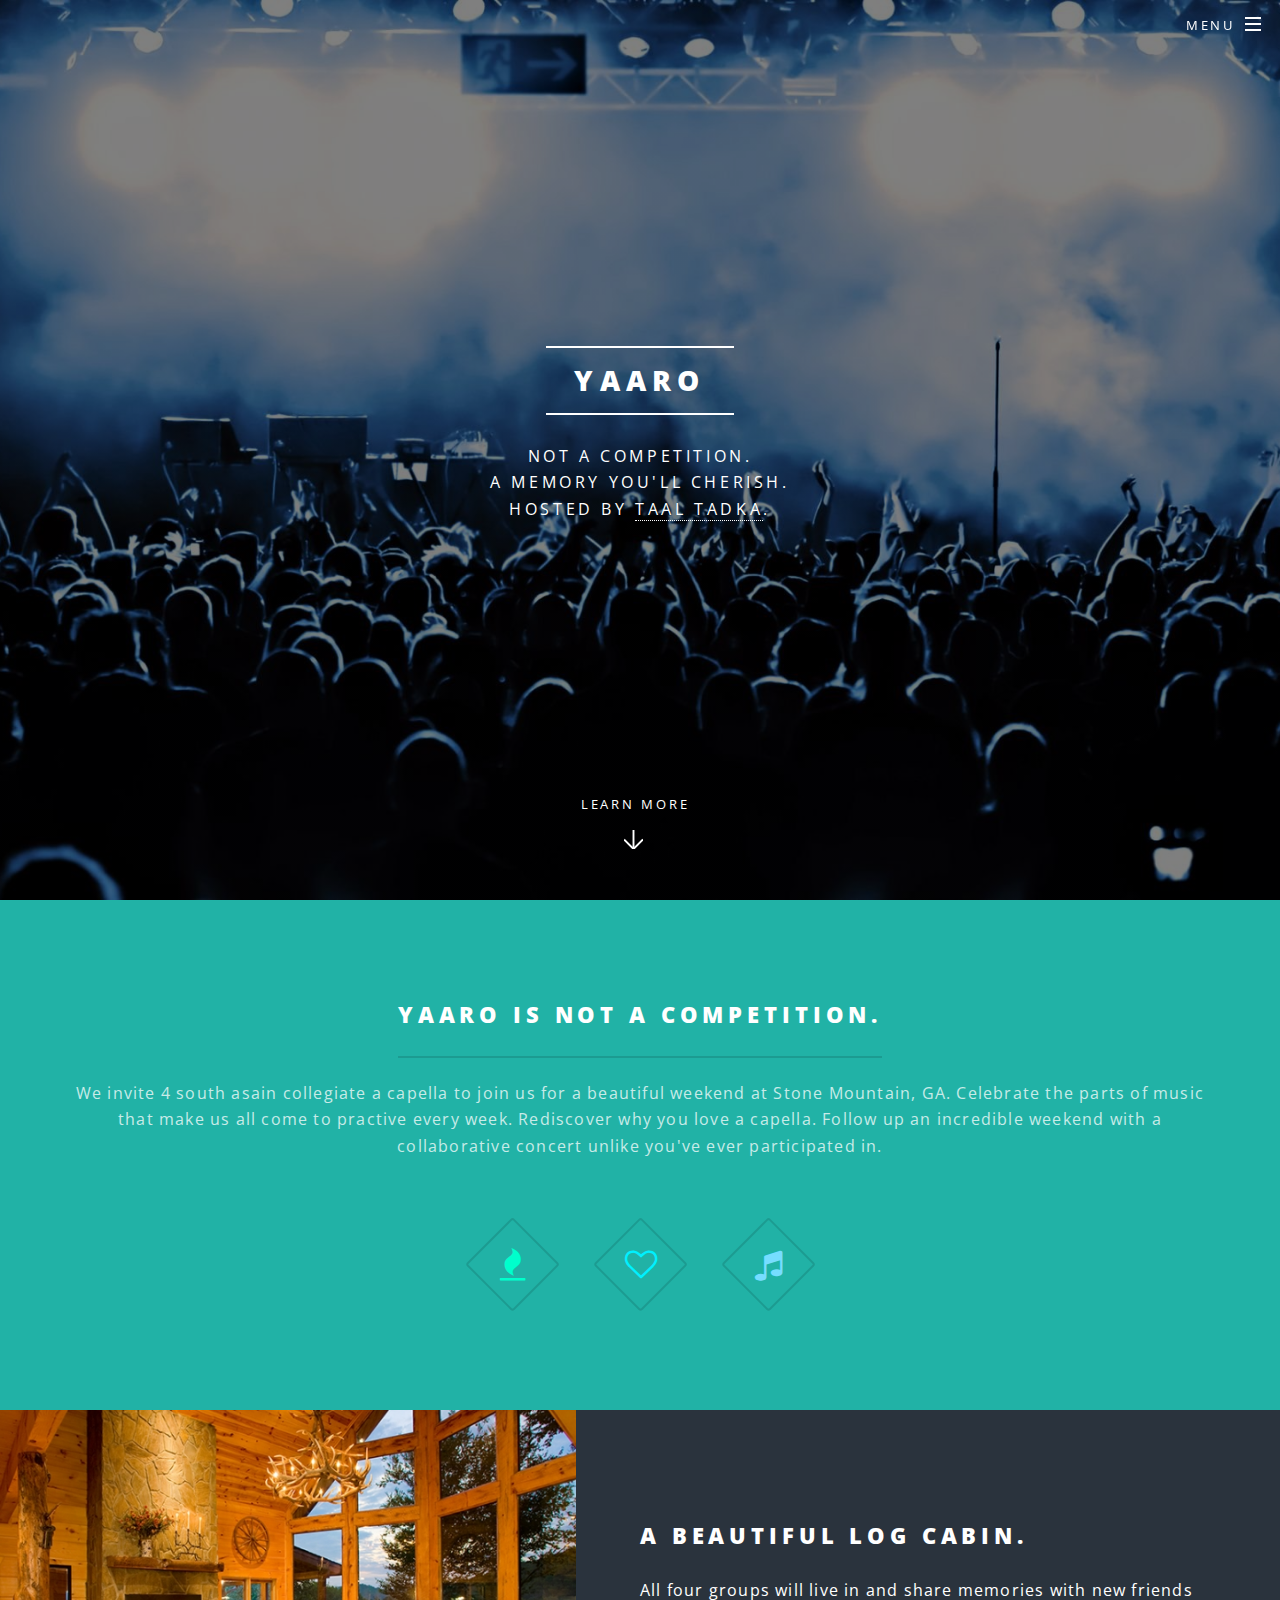
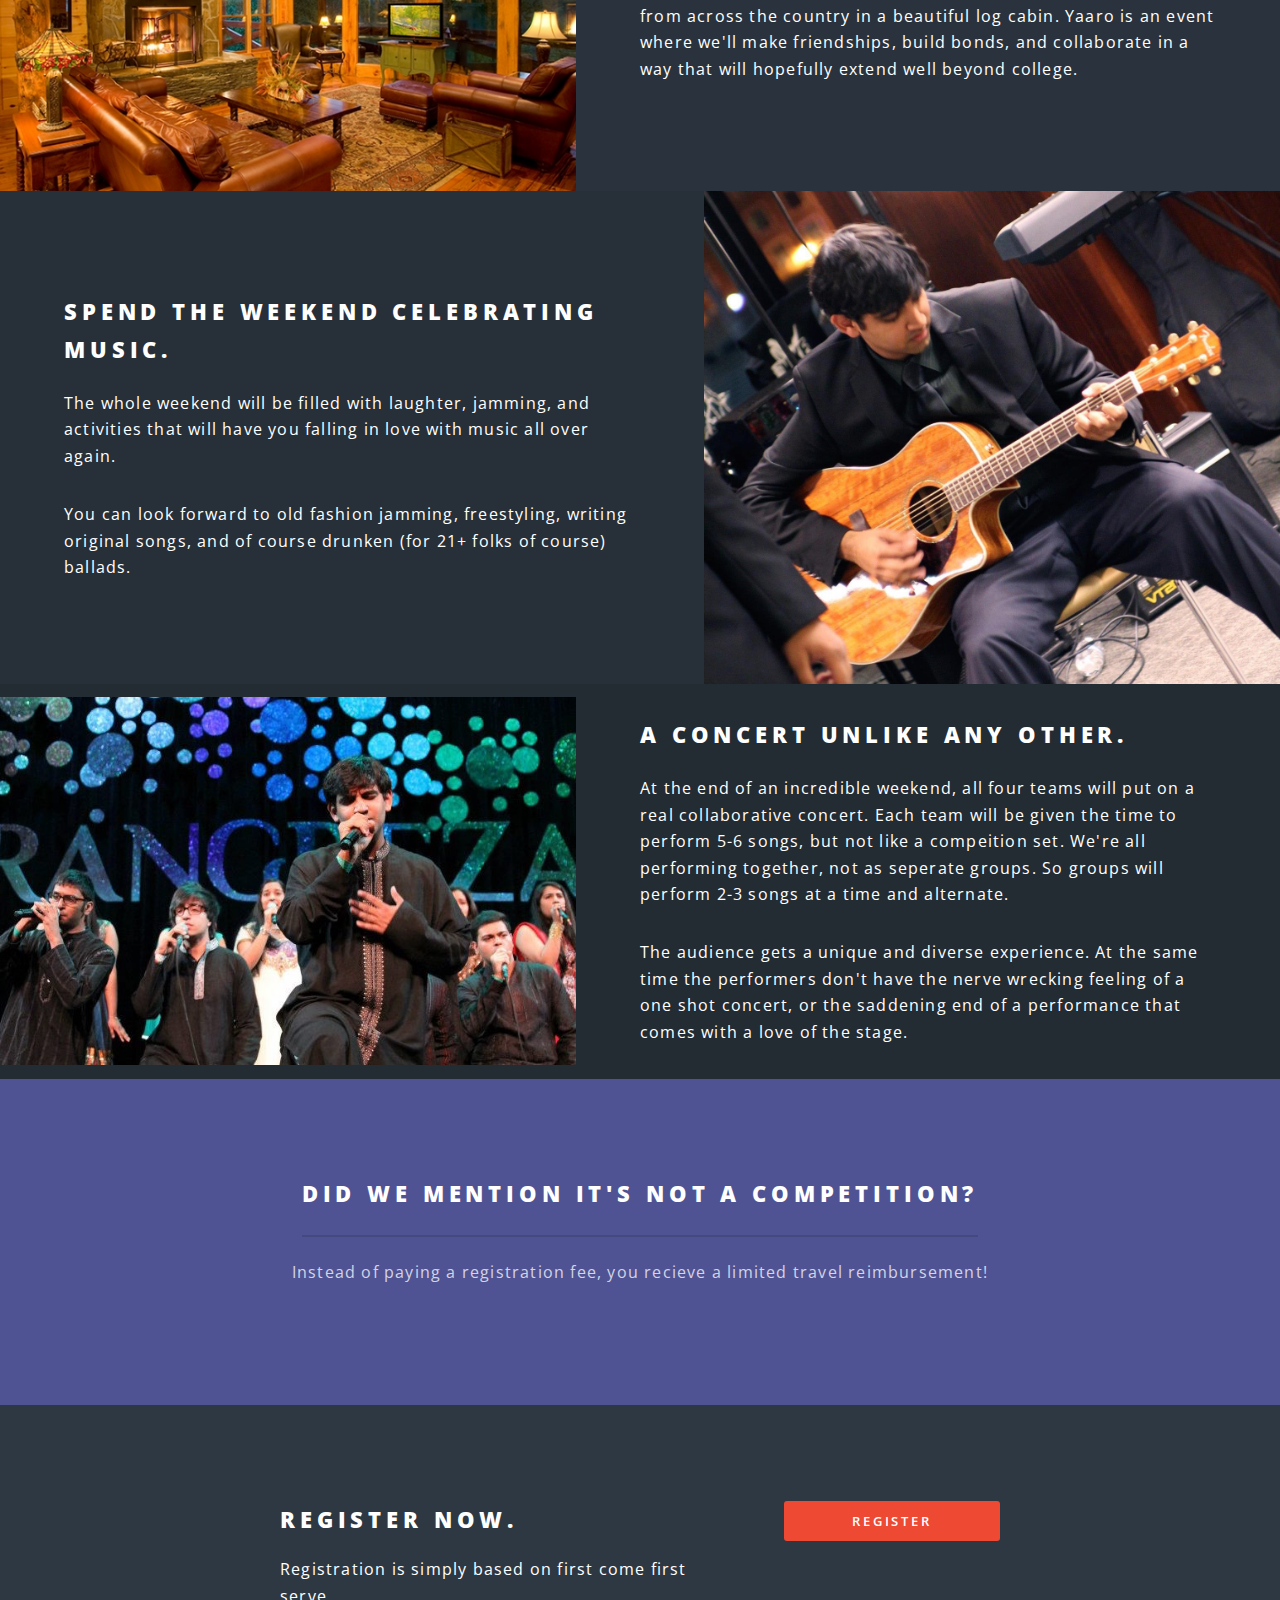
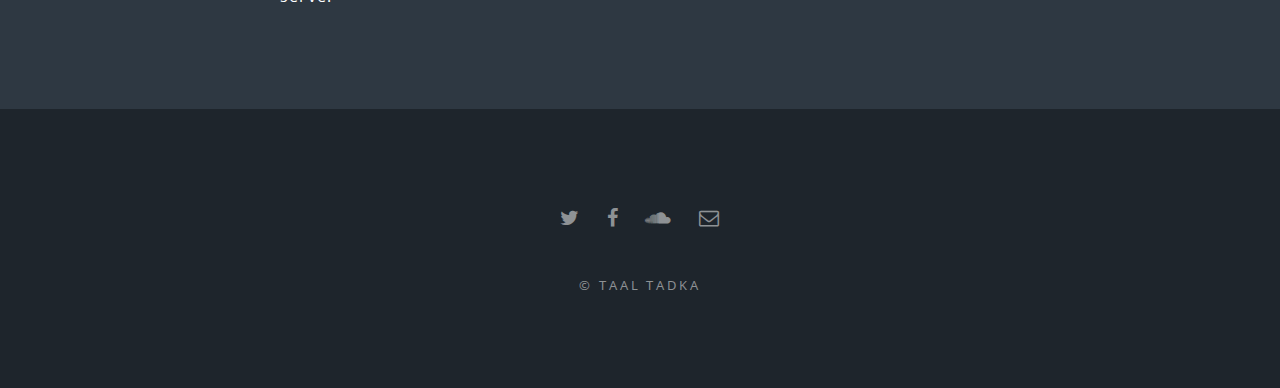
==== commit 807fa37b: "added the word in" ====
--- a/index.html
+++ b/index.html
@@ -73,7 +73,7 @@
 						<section class="spotlight">
 							<div class="image"><img src="images/pic01.jpg" alt="" /></div><div class="content">
 								<h2>A beautiful log cabin.</h2>
-								<p>All four groups will live and share memories with new friends from across the country in a beautiful log cabin. Yaaro is an event where we'll make friendships, build bonds, and collaborate in a way that will hopefully extend well beyond college.</p>
+								<p>All four groups will live in and share memories with new friends from across the country in a beautiful log cabin. Yaaro is an event where we'll make friendships, build bonds, and collaborate in a way that will hopefully extend well beyond college.</p>
 							</div>
 						</section>
 						<section class="spotlight">
@@ -167,4 +167,4 @@
 			<script src="assets/js/main.js"></script>
 
 	</body>
-</html>+</html>
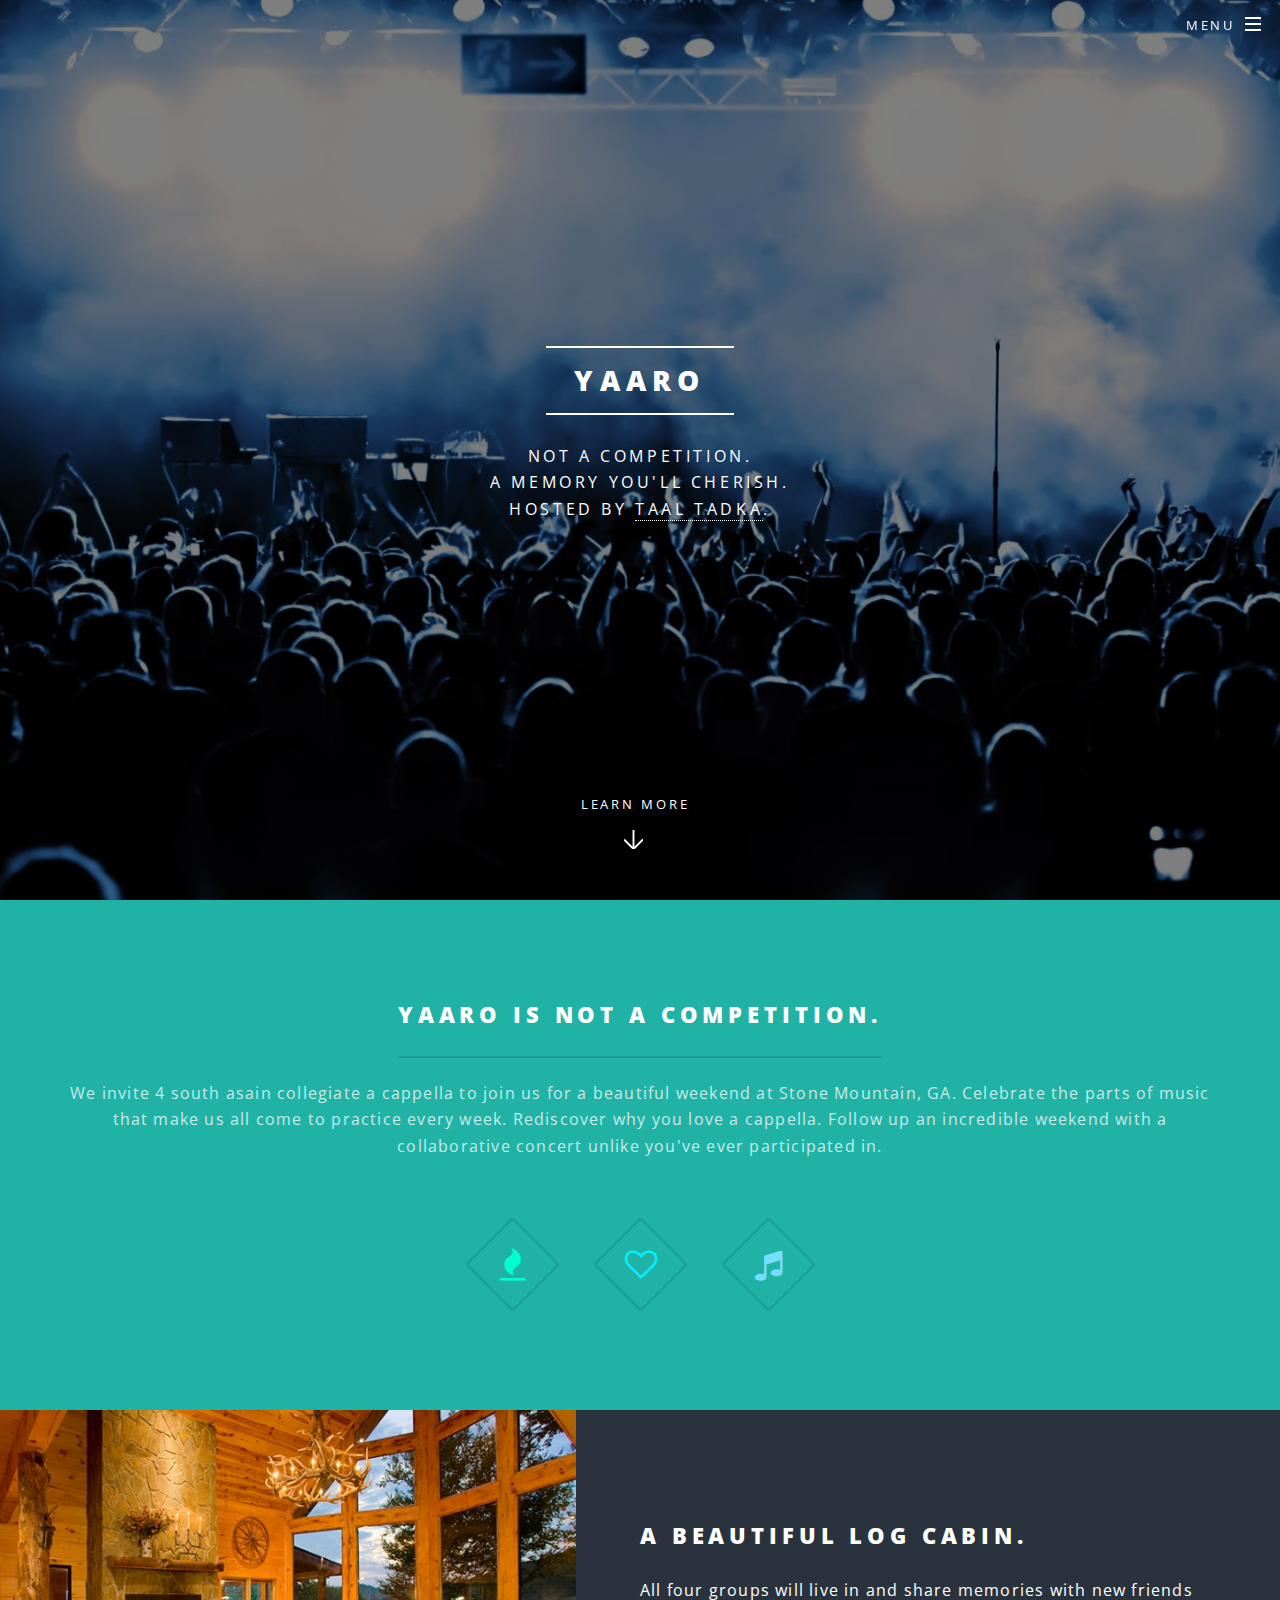
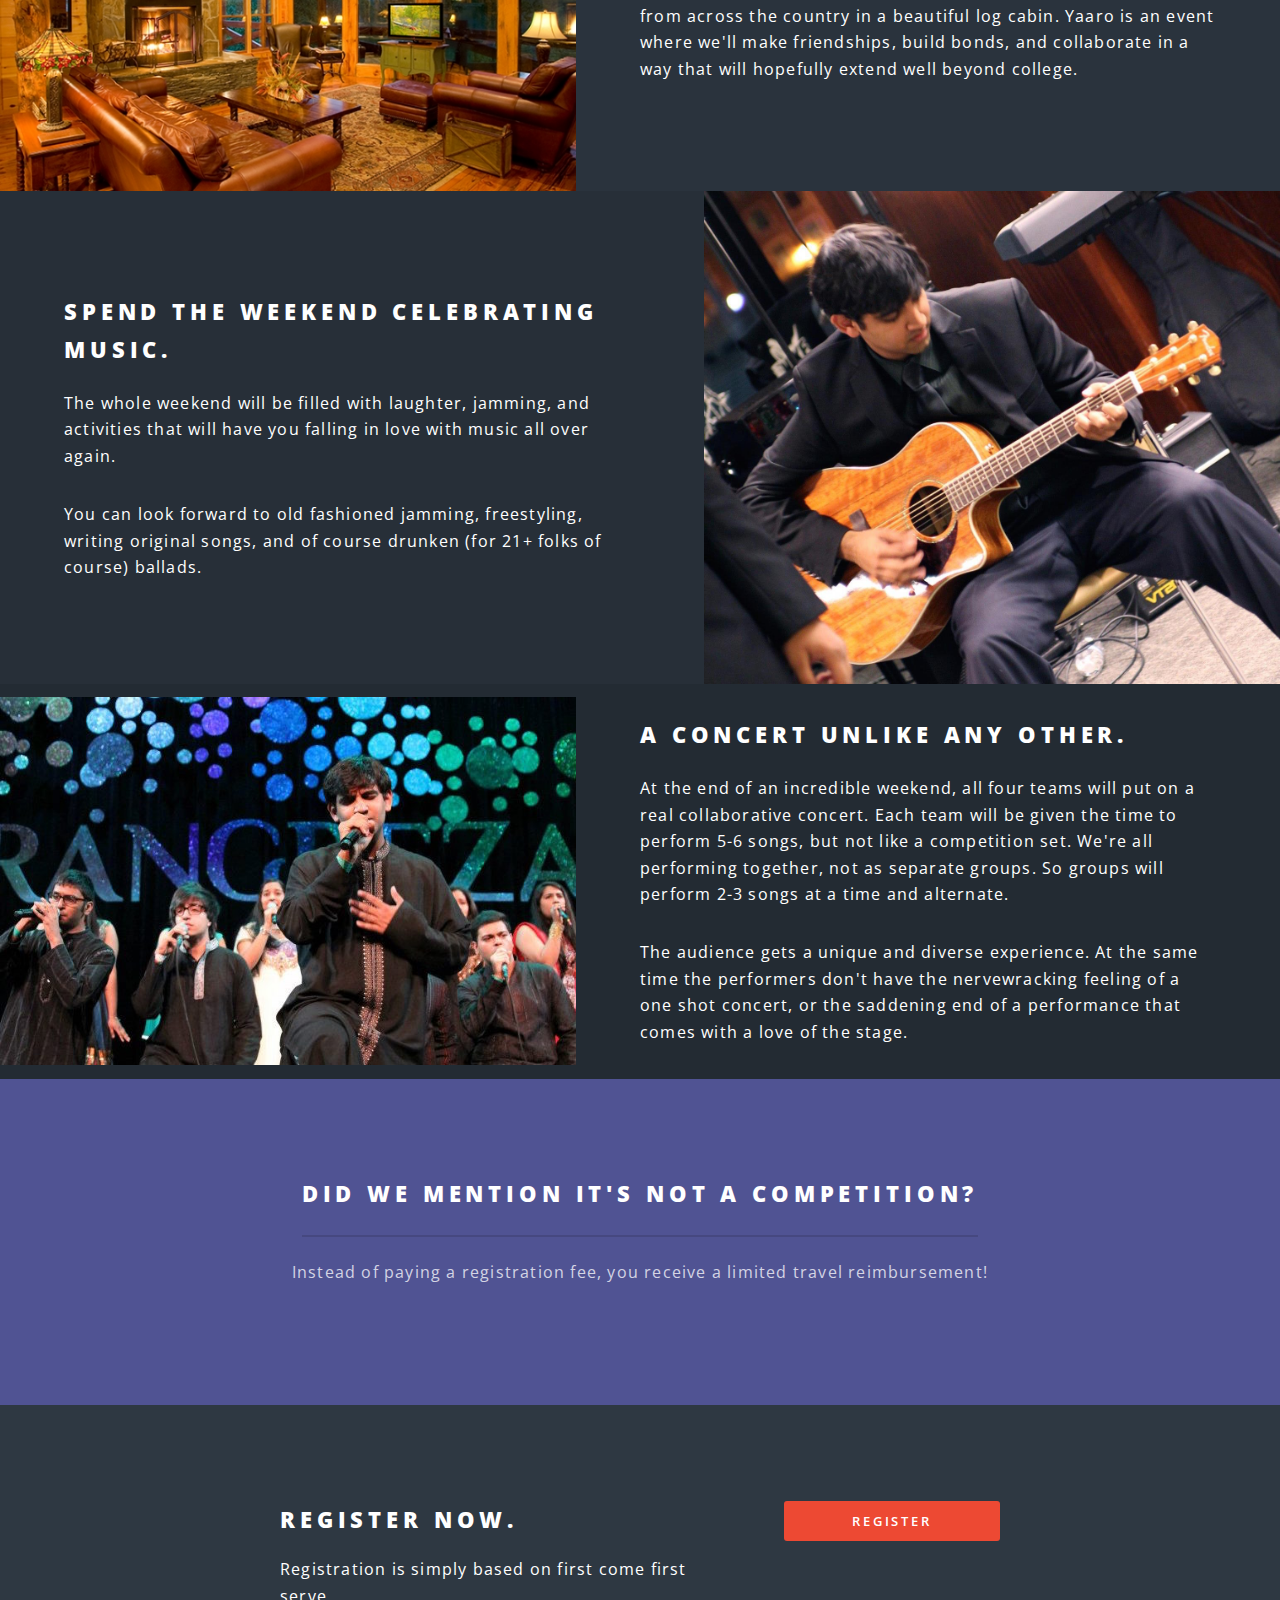
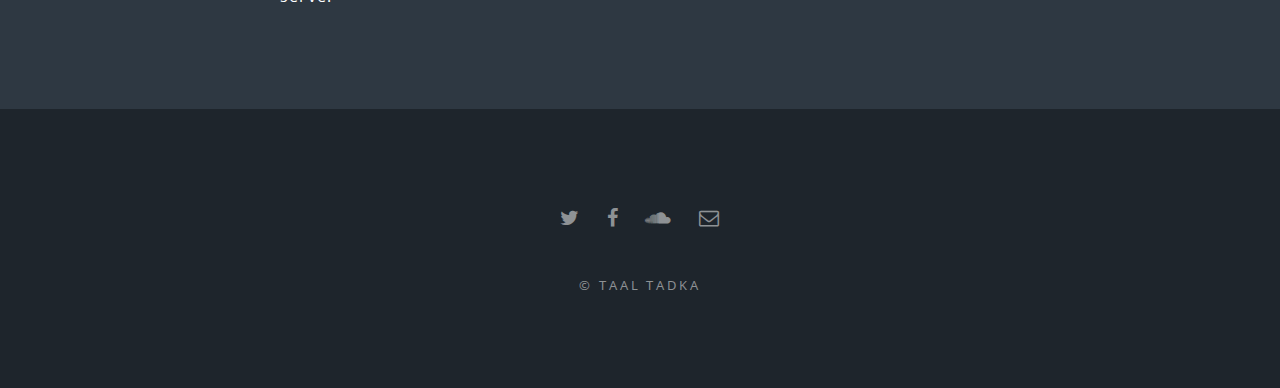
==== commit 674d2974: "spelling fuck me" ====
--- a/index.html
+++ b/index.html
@@ -58,7 +58,7 @@
 						<div class="inner">
 							<header class="major">
 								<h2>Yaaro is not a competition.</h2>
-								<p>We invite 4 south asain collegiate a capella to join us for a beautiful weekend at Stone Mountain, GA. Celebrate the parts of music that make us all come to practive every week. Rediscover why you love a capella. Follow up an incredible weekend with a collaborative concert unlike you've ever participated in.</p>
+								<p>We invite 4 south asain collegiate a cappella to join us for a beautiful weekend at Stone Mountain, GA. Celebrate the parts of music that make us all come to practice every week. Rediscover why you love a cappella. Follow up an incredible weekend with a collaborative concert unlike you've ever participated in.</p>
 							</header>
 							<ul class="icons major">
 								<li><span class="icon fa-fire major style1"><span class="label">Lorem</span></span></li>
@@ -80,14 +80,14 @@
 							<div class="image"><img src="images/pic02.jpg" alt="" /></div><div class="content">
 								<h2>Spend the weekend celebrating music.</h2>
 								<p>The whole weekend will be filled with laughter, jamming, and activities that will have you falling in love with music all over again.</p>
-								<p>You can look forward to old fashion jamming, freestyling, writing original songs, and of course drunken (for 21+ folks of course) ballads.</p>
+								<p>You can look forward to old fashioned jamming, freestyling, writing original songs, and of course drunken (for 21+ folks of course) ballads.</p>
 							</div>
 						</section>
 						<section class="spotlight">
 							<div class="image"><img src="images/pic03.jpg" alt="" /></div><div class="content">
 								<h2>A concert unlike any other.</h2>
-								<p>At the end of an incredible weekend, all four teams will put on a real collaborative concert. Each team will be given the time to perform 5-6 songs, but not like a compeition set. We're all performing together, not as seperate groups. So groups will perform 2-3 songs at a time and alternate. </p>
-								<p>The audience gets a unique and diverse experience. At the same time the performers don't have the nerve wrecking feeling of a one shot concert, or the saddening end of a performance that comes with a love of the stage. </p>
+								<p>At the end of an incredible weekend, all four teams will put on a real collaborative concert. Each team will be given the time to perform 5-6 songs, but not like a competition set. We're all performing together, not as separate groups. So groups will perform 2-3 songs at a time and alternate. </p>
+								<p>The audience gets a unique and diverse experience. At the same time the performers don't have the nervewracking feeling of a one shot concert, or the saddening end of a performance that comes with a love of the stage. </p>
 							</div>
 						</section>
 					</section>
@@ -97,7 +97,7 @@
 						<div class="inner">
 							<header class="major">
 								<h2>Did we mention it's not a competition?</h2>
-								<p>Instead of paying a registration fee, you recieve a limited travel reimbursement!</p>
+								<p>Instead of paying a registration fee, you receive a limited travel reimbursement!</p>
 							</header>
 							<!-- <ul class="features">
 								<li class="icon fa-paper-plane-o">
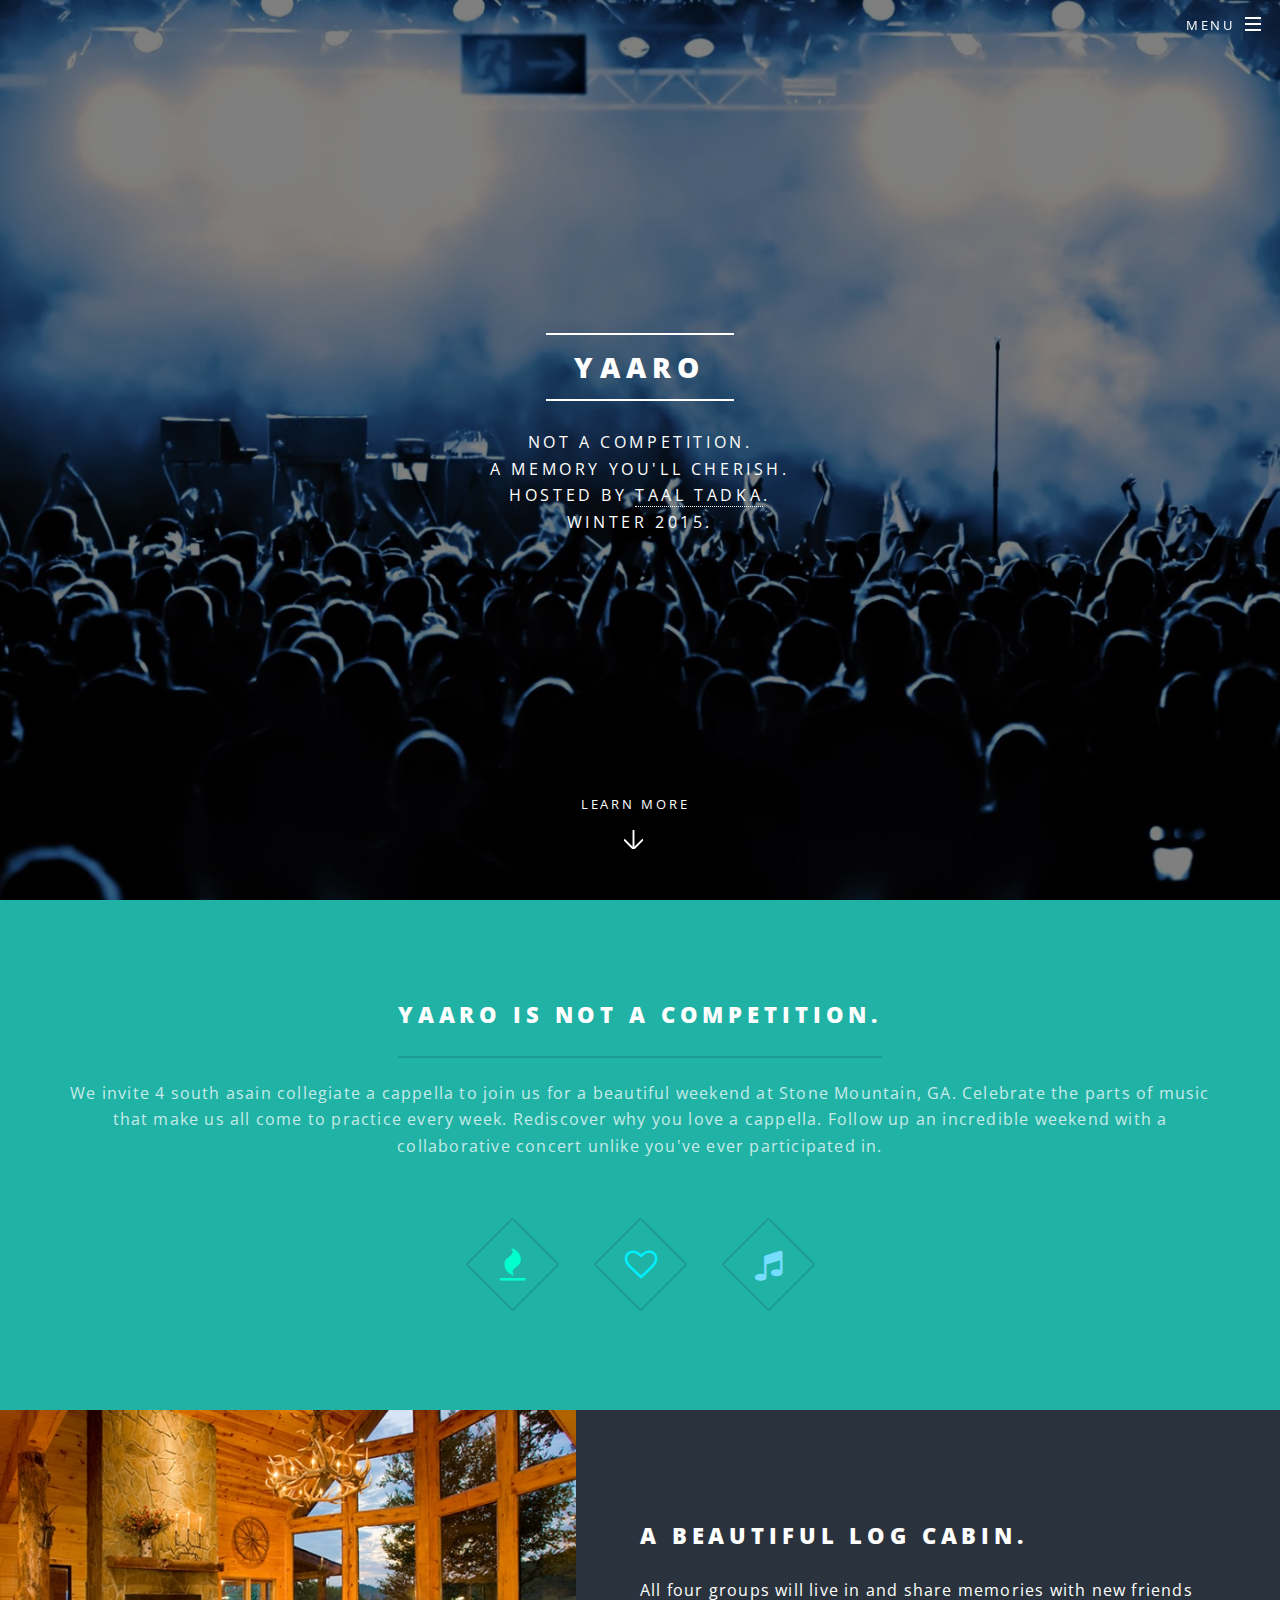
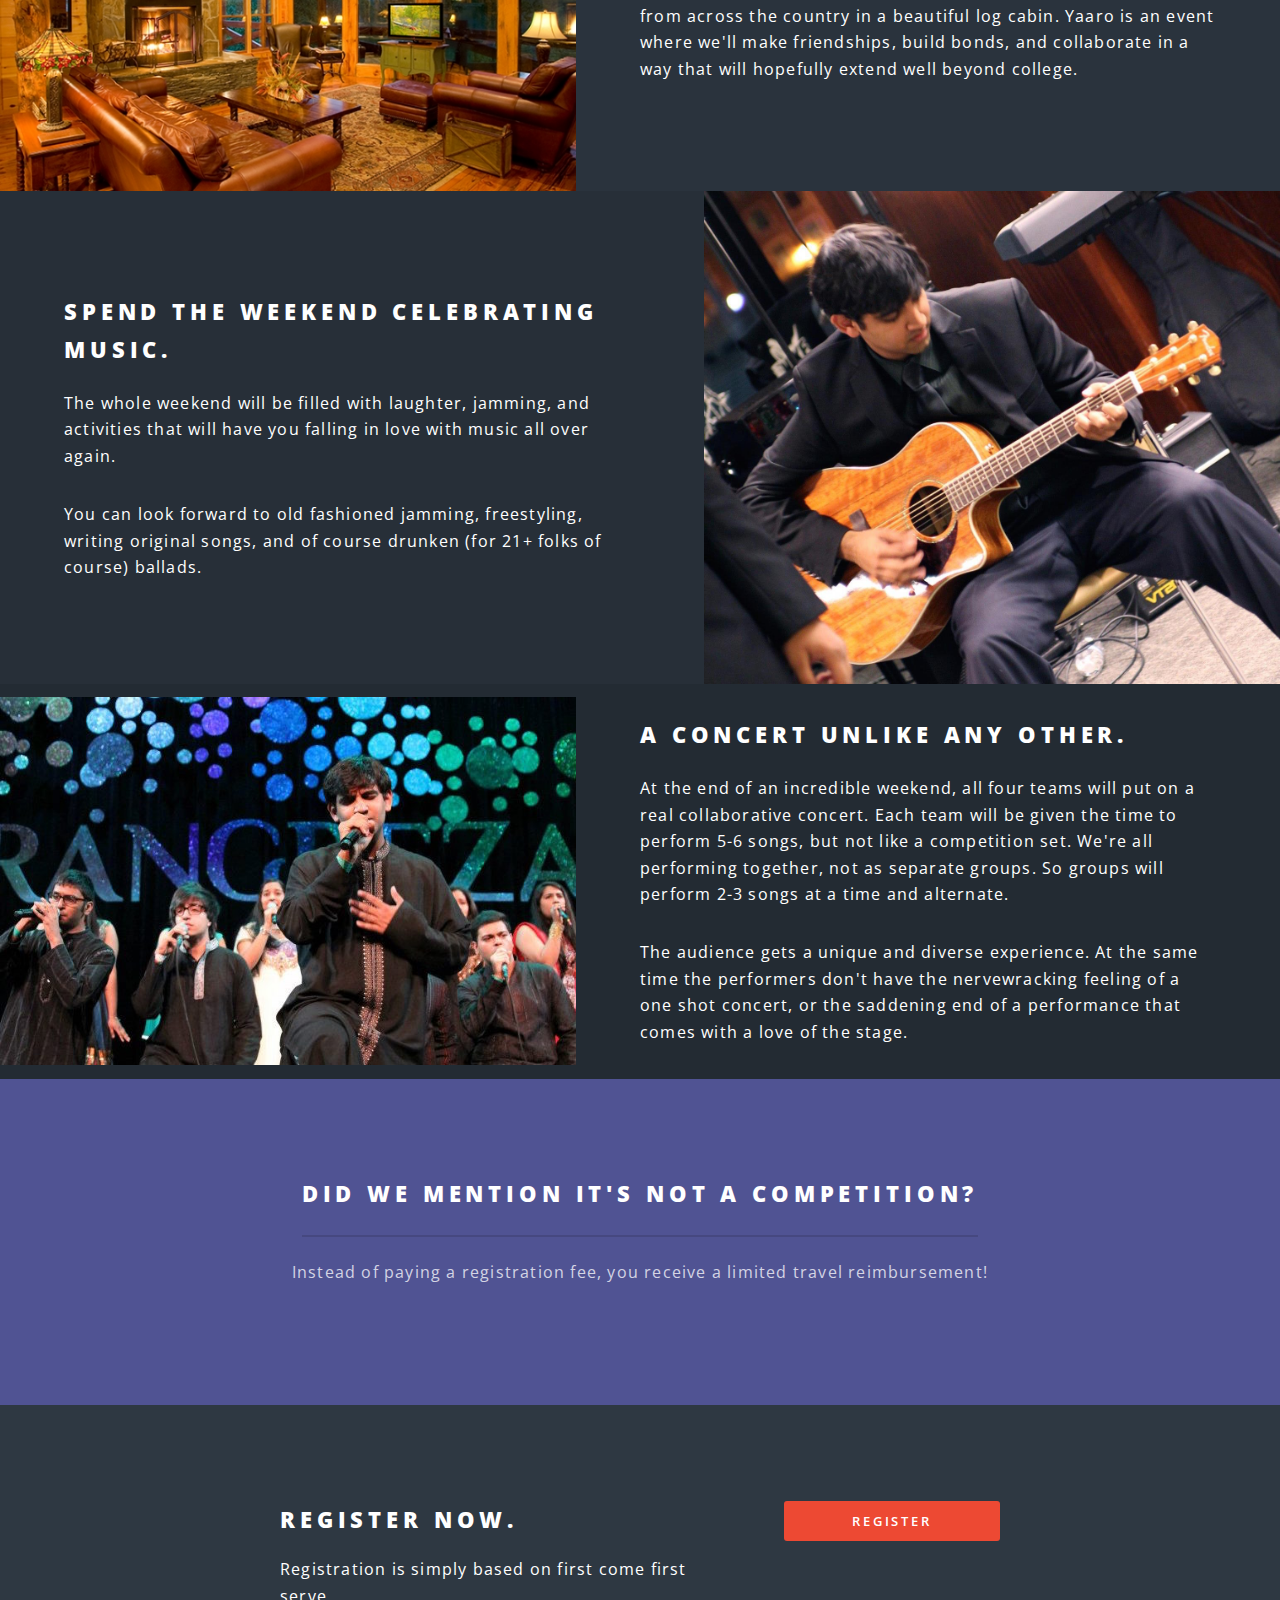
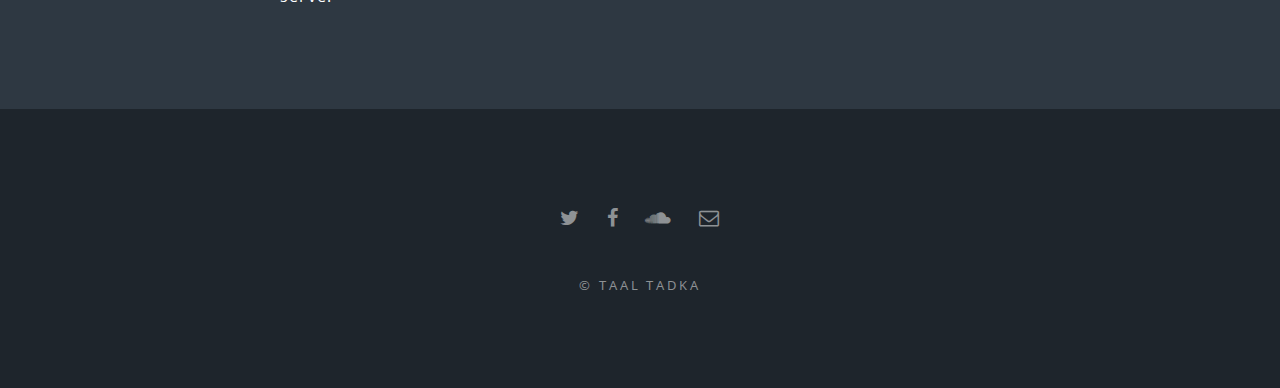
==== commit 0e0e4dc8: "added winter 2015" ====
--- a/index.html
+++ b/index.html
@@ -45,7 +45,10 @@
 							<h2>Yaaro</h2>
 							<p>Not a competition.<br />
 							A memory you'll cherish.<br />
-							hosted by <a href="https://www.facebook.com/TaalTadka">Taal Tadka</a>.</p>
+							hosted by <a href="https://www.facebook.com/TaalTadka">Taal Tadka</a>.
+							<br />
+							Winter 2015.
+							</p>
 							<!-- <ul class="actions">
 								<li><a href="#" class="button special">Activate</a></li>
 							</ul> -->
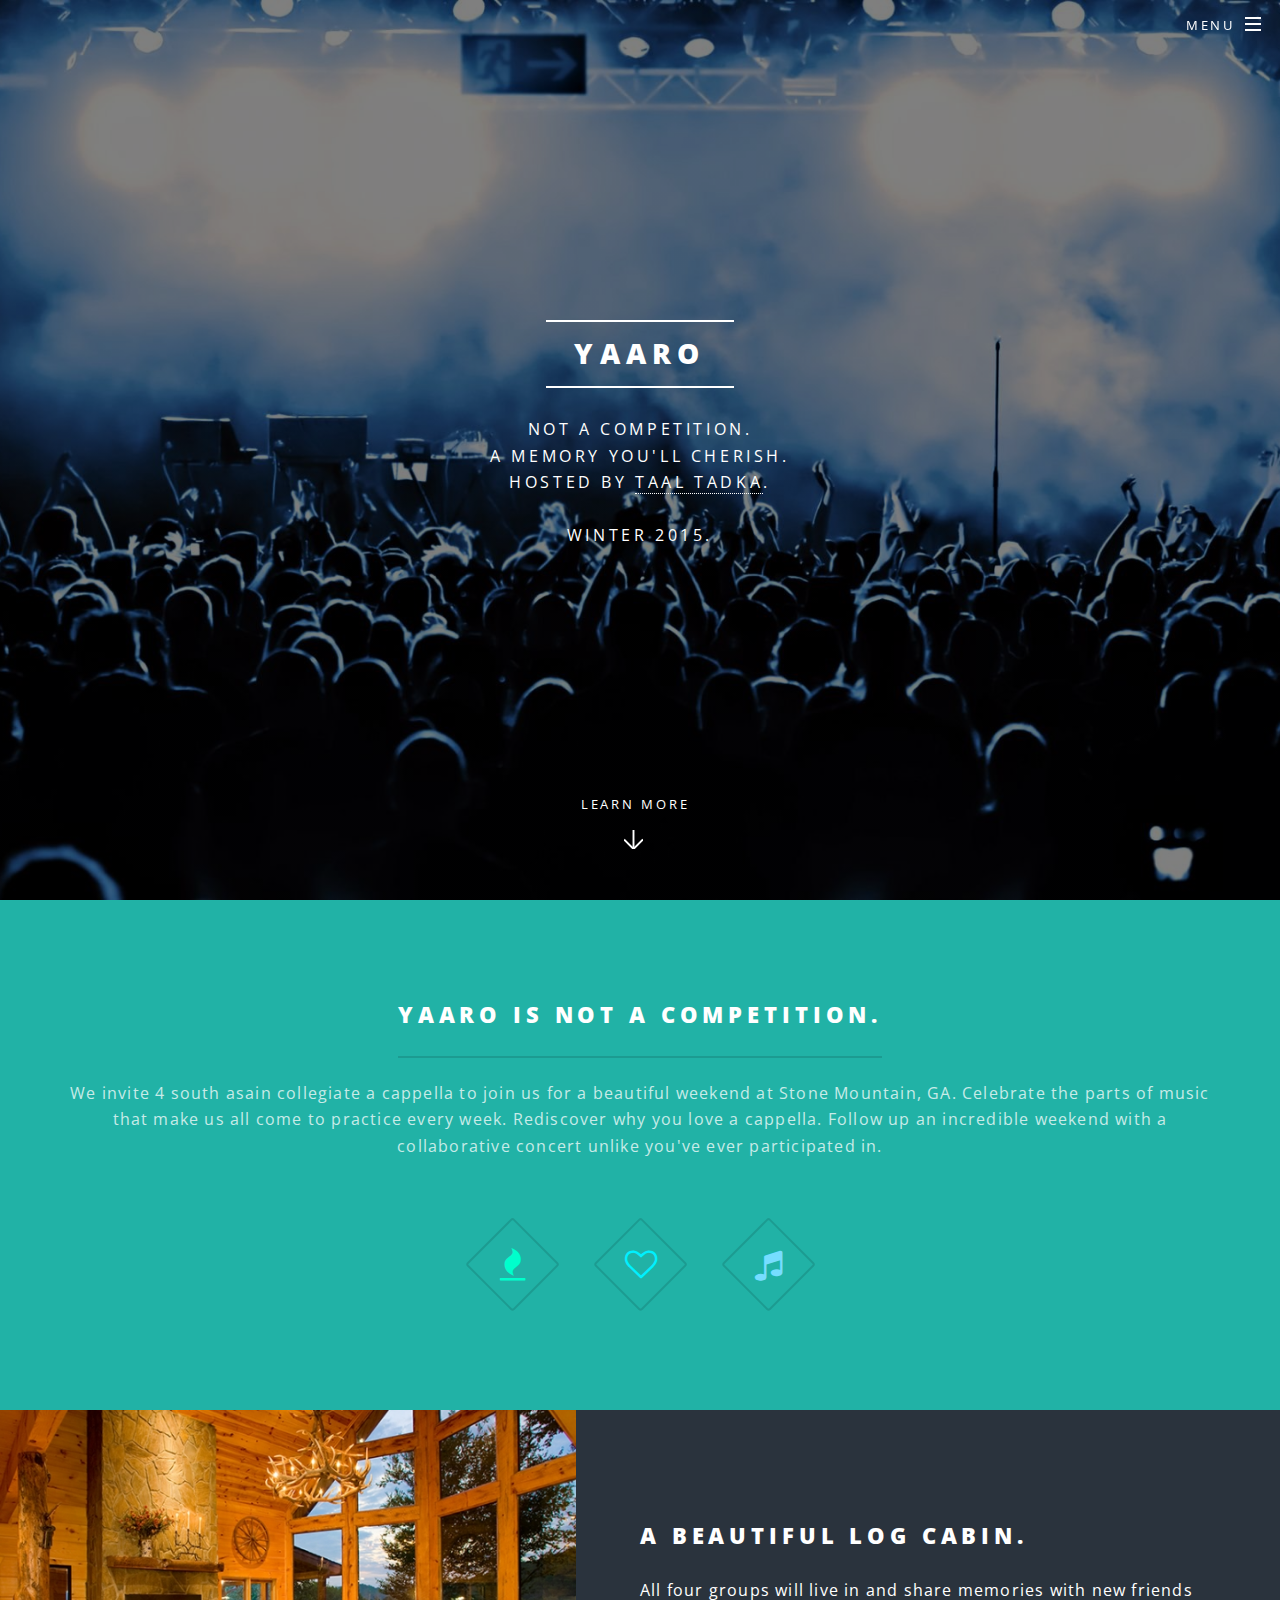
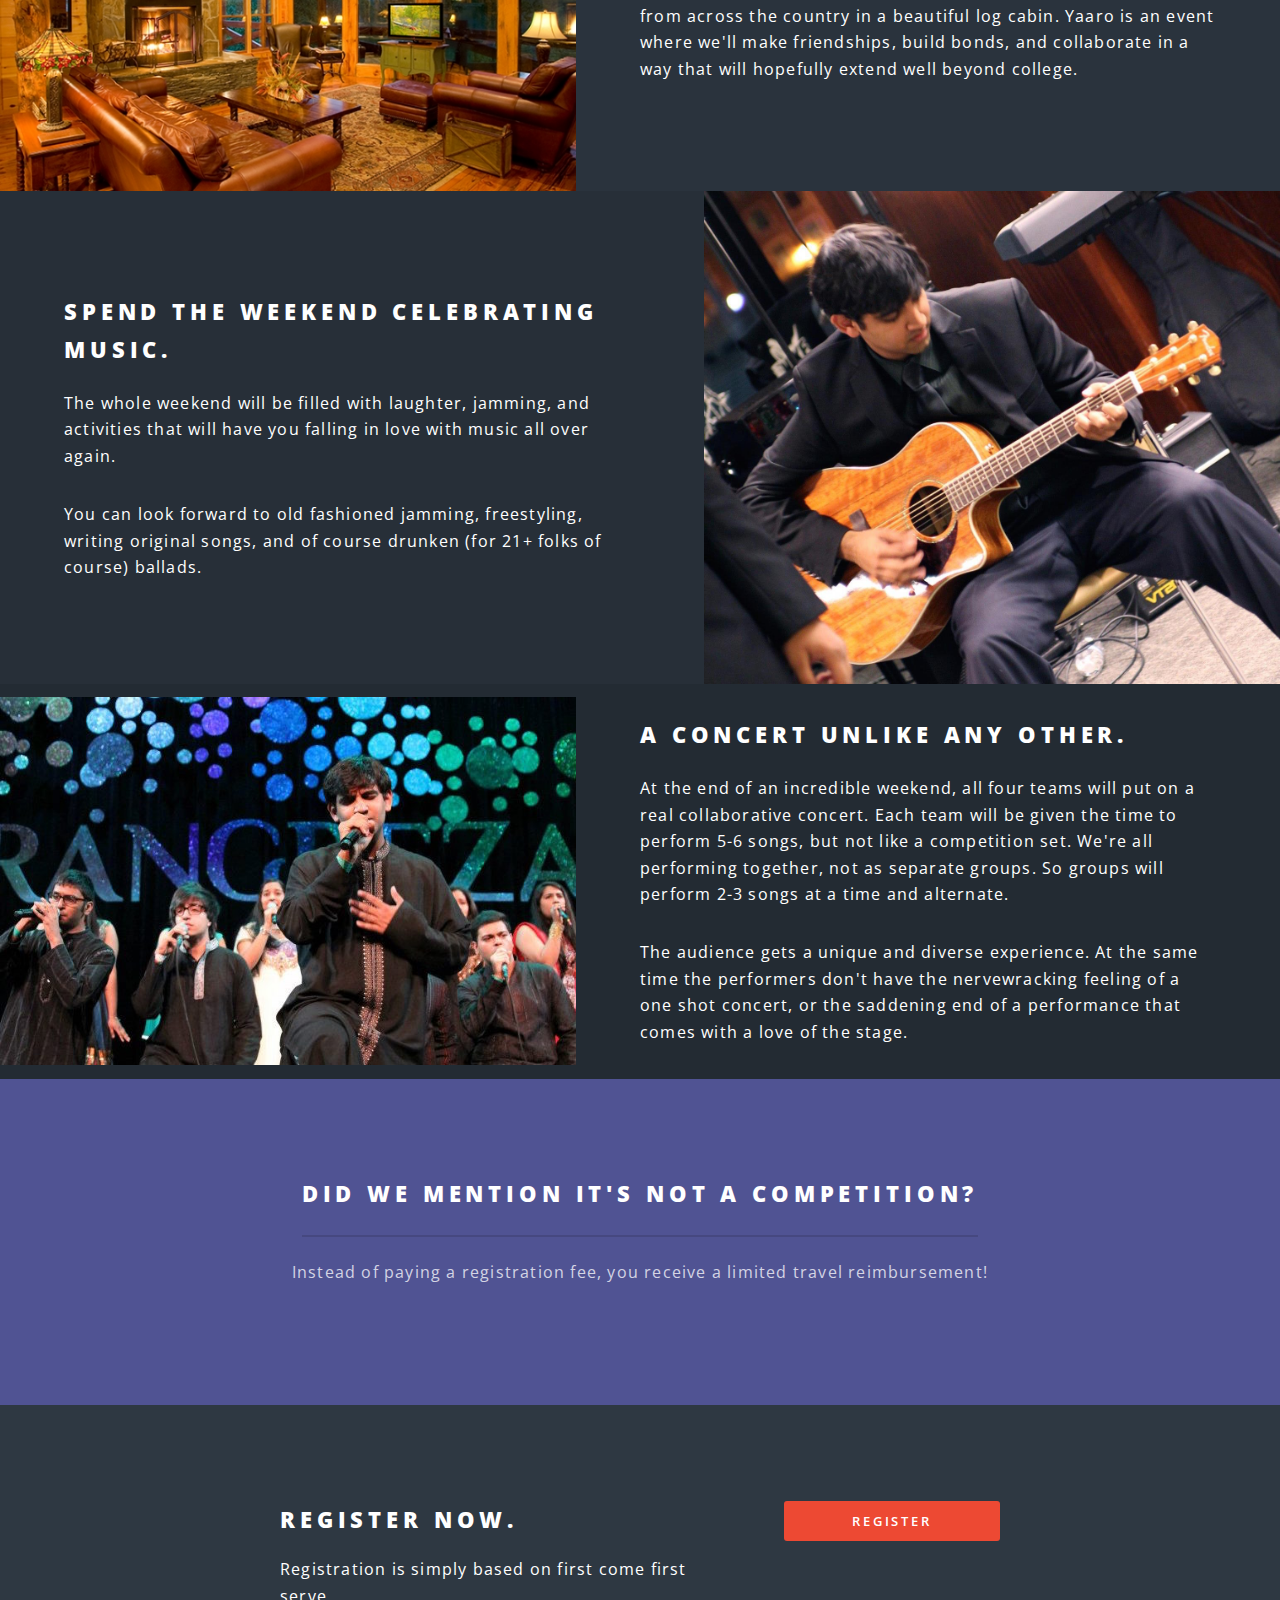
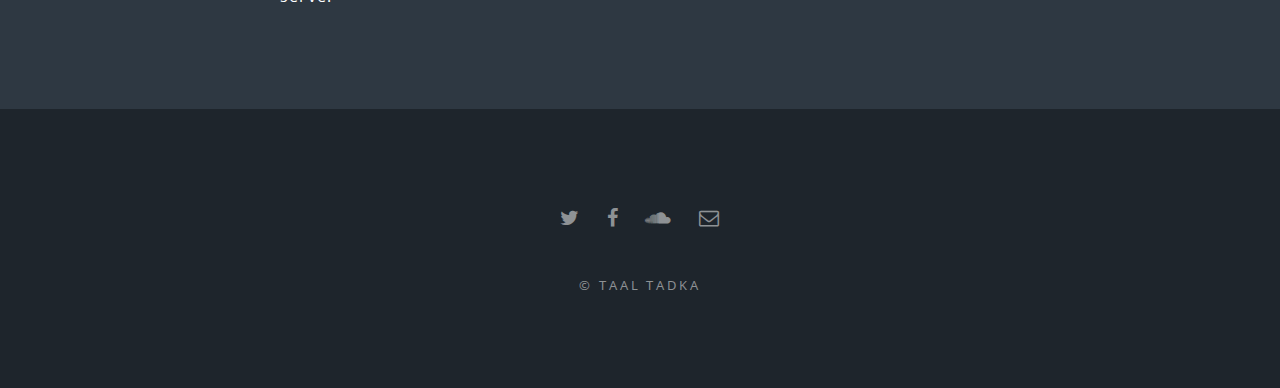
==== commit 5f2a8a6d: "added br" ====
--- a/index.html
+++ b/index.html
@@ -46,7 +46,7 @@
 							<p>Not a competition.<br />
 							A memory you'll cherish.<br />
 							hosted by <a href="https://www.facebook.com/TaalTadka">Taal Tadka</a>.
-							<br />
+							<br /><br/>
 							Winter 2015.
 							</p>
 							<!-- <ul class="actions">
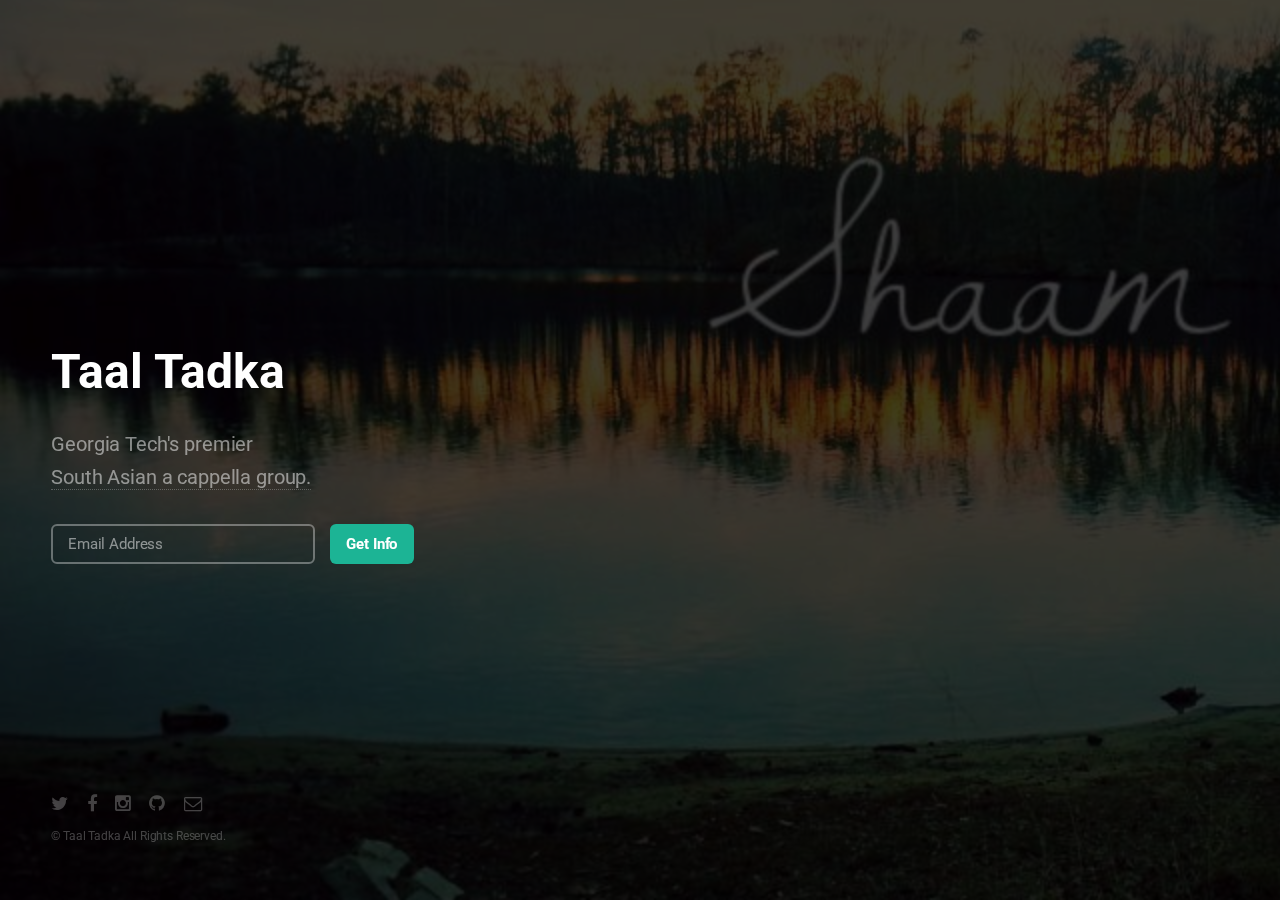
==== commit e73eca3c: "new landing page" ====
--- a/index.html
+++ b/index.html
@@ -1,173 +1,51 @@
 <!DOCTYPE HTML>
 <!--
-	Spectral by HTML5 UP
+	Eventually by HTML5 UP
 	html5up.net | @n33co
 	Free for personal and commercial use under the CCA 3.0 license (html5up.net/license)
 -->
 <html>
 	<head>
-		<title>Yaaro</title>
+		<title>Taal Tadka</title>
 		<meta charset="utf-8" />
-		<meta name="viewport" content="width=device-width, initial-scale=1" />
-		<!--[if lte IE 8]><script src="assets/js/ie/html5shiv.js"></script><![endif]-->
-		<link rel="stylesheet" href="assets/css/main.css" />
-		<!--[if lte IE 8]><link rel="stylesheet" href="assets/css/ie8.css" /><![endif]-->
-		<!--[if lte IE 9]><link rel="stylesheet" href="assets/css/ie9.css" /><![endif]-->
+		<meta name="viewport" content="width=device-width, initial-scale=1, user-scalable=no" />
+		<!--[if lte IE 8]><script src="index_assets/js/ie/html5shiv.js"></script><![endif]-->
+		<link rel="stylesheet" href="index_assets/css/main.css" />
+		<!--[if lte IE 8]><link rel="stylesheet" href="index_assets/css/ie8.css" /><![endif]-->
+		<!--[if lte IE 9]><link rel="stylesheet" href="index_assets/css/ie9.css" /><![endif]-->
 	</head>
-	<body class="landing">
+	<body>
 
-		<!-- Page Wrapper -->
-			<div id="page-wrapper">
+		<!-- Header -->
+			<header id="header">
+				<h1>Taal Tadka</h1>
+				<p>Georgia Tech's premier <br />
+				<a href="#">South Asian a cappella group.</a></p>
+			</header>
 
-				<!-- Header -->
-					<header id="header" class="alt">
-						<h1><a href="index.html">Yaaro</a></h1>
-						<nav id="nav">
-							<ul>
-								<li class="special">
-									<a href="#menu" class="menuToggle"><span>Menu</span></a>
-									<div id="menu">
-										<ul>
-											<li><a href="#banner">Home</a></li>
-											<li><a href="#one">Intro</a></li>
-											<li><a href="#two">FAQ</a></li>
-											<li><a href="#cta">Register</a></li>
-										</ul>
-									</div>
-								</li>
-							</ul>
-						</nav>
-					</header>
+		<!-- Signup Form -->
+			<form id="signup-form" method="post" action="#">
+				<input type="email" name="email" id="email" placeholder="Email Address" />
+				<input type="submit" value="Get Info" />
+			</form>
 
-				<!-- Banner -->
-					<section id="banner">
-						<div class="inner">
-							<h2>Yaaro</h2>
-							<p>Not a competition.<br />
-							A memory you'll cherish.<br />
-							hosted by <a href="https://www.facebook.com/TaalTadka">Taal Tadka</a>.
-							<br /><br/>
-							Winter 2015.
-							</p>
-							<!-- <ul class="actions">
-								<li><a href="#" class="button special">Activate</a></li>
-							</ul> -->
-						</div>
-						<a href="#one" class="more scrolly">Learn More</a>
-					</section>
-
-				<!-- One -->
-					<section id="one" class="wrapper style1 special">
-						<div class="inner">
-							<header class="major">
-								<h2>Yaaro is not a competition.</h2>
-								<p>We invite 4 south asain collegiate a cappella to join us for a beautiful weekend at Stone Mountain, GA. Celebrate the parts of music that make us all come to practice every week. Rediscover why you love a cappella. Follow up an incredible weekend with a collaborative concert unlike you've ever participated in.</p>
-							</header>
-							<ul class="icons major">
-								<li><span class="icon fa-fire major style1"><span class="label">Lorem</span></span></li>
-								<li><span class="icon fa-heart-o major style2"><span class="label">Ipsum</span></span></li>
-								<li><span class="icon fa-music major style3"><span class="label">Dolor</span></span></li>
-							</ul>
-						</div>
-					</section>
-
-				<!-- Two -->
-					<section id="two" class="wrapper alt style2">
-						<section class="spotlight">
-							<div class="image"><img src="images/pic01.jpg" alt="" /></div><div class="content">
-								<h2>A beautiful log cabin.</h2>
-								<p>All four groups will live in and share memories with new friends from across the country in a beautiful log cabin. Yaaro is an event where we'll make friendships, build bonds, and collaborate in a way that will hopefully extend well beyond college.</p>
-							</div>
-						</section>
-						<section class="spotlight">
-							<div class="image"><img src="images/pic02.jpg" alt="" /></div><div class="content">
-								<h2>Spend the weekend celebrating music.</h2>
-								<p>The whole weekend will be filled with laughter, jamming, and activities that will have you falling in love with music all over again.</p>
-								<p>You can look forward to old fashioned jamming, freestyling, writing original songs, and of course drunken (for 21+ folks of course) ballads.</p>
-							</div>
-						</section>
-						<section class="spotlight">
-							<div class="image"><img src="images/pic03.jpg" alt="" /></div><div class="content">
-								<h2>A concert unlike any other.</h2>
-								<p>At the end of an incredible weekend, all four teams will put on a real collaborative concert. Each team will be given the time to perform 5-6 songs, but not like a competition set. We're all performing together, not as separate groups. So groups will perform 2-3 songs at a time and alternate. </p>
-								<p>The audience gets a unique and diverse experience. At the same time the performers don't have the nervewracking feeling of a one shot concert, or the saddening end of a performance that comes with a love of the stage. </p>
-							</div>
-						</section>
-					</section>
-
-				<!-- Three -->
-					<section id="three" class="wrapper style3 special">
-						<div class="inner">
-							<header class="major">
-								<h2>Did we mention it's not a competition?</h2>
-								<p>Instead of paying a registration fee, you receive a limited travel reimbursement!</p>
-							</header>
-							<!-- <ul class="features">
-								<li class="icon fa-paper-plane-o">
-									<h3>Arcu accumsan</h3>
-									<p>Augue consectetur sed interdum imperdiet et ipsum. Mauris lorem tincidunt nullam amet leo Aenean ligula consequat consequat.</p>
-								</li>
-								<li class="icon fa-laptop">
-									<h3>Ac Augue Eget</h3>
-									<p>Augue consectetur sed interdum imperdiet et ipsum. Mauris lorem tincidunt nullam amet leo Aenean ligula consequat consequat.</p>
-								</li>
-								<li class="icon fa-code">
-									<h3>Mus Scelerisque</h3>
-									<p>Augue consectetur sed interdum imperdiet et ipsum. Mauris lorem tincidunt nullam amet leo Aenean ligula consequat consequat.</p>
-								</li>
-								<li class="icon fa-headphones">
-									<h3>Mauris Imperdiet</h3>
-									<p>Augue consectetur sed interdum imperdiet et ipsum. Mauris lorem tincidunt nullam amet leo Aenean ligula consequat consequat.</p>
-								</li>
-								<li class="icon fa-heart-o">
-									<h3>Aenean Primis</h3>
-									<p>Augue consectetur sed interdum imperdiet et ipsum. Mauris lorem tincidunt nullam amet leo Aenean ligula consequat consequat.</p>
-								</li>
-								<li class="icon fa-flag-o">
-									<h3>Tortor Ut</h3>
-									<p>Augue consectetur sed interdum imperdiet et ipsum. Mauris lorem tincidunt nullam amet leo Aenean ligula consequat consequat.</p>
-								</li>
-							</ul> -->
-						</div>
-					</section>
-
-				<!-- CTA -->
-					<section id="cta" class="wrapper style4">
-						<div class="inner">
-							<header>
-								<h2>Register now.</h2>
-								<p>Registration is simply based on first come first serve.</p>
-							</header>
-							<ul class="actions vertical">
-								<li><a href="https://pav8.typeform.com/to/nXmcLS" class="button fit special">Register</a></li>
-								<!-- <li><a href="#" class="button fit">Learn More</a></li> -->
-							</ul>
-						</div>
-					</section>
-
-				<!-- Footer -->
-					<footer id="footer">
-						<ul class="icons">
-							<li><a href="https://twitter.com/taaltadka" class="icon fa-twitter"><span class="label">Twitter</span></a></li>
-							<li><a href="https://www.facebook.com/TaalTadka" class="icon fa-facebook"><span class="label">Facebook</span></a></li>
-							<li><a href="https://soundcloud.com/georgiatechtaaltadka" class="icon fa-soundcloud"><span class="label">Instagram</span></a></li>
-							<li><a href="mailto:pav920@gatech.edu?Subject=Yaaro%202016" class="icon fa-envelope-o"><span class="label">Email</span></a></li>
-						</ul>
-						<ul class="copyright">
-							<li>&copy; Taal Tadka</li>
-						</ul>
-					</footer>
-
-			</div>
+		<!-- Footer -->
+			<footer id="footer">
+				<ul class="icons">
+					<li><a href="https://twitter.com/taaltadka" class="icon fa-twitter"><span class="label">Twitter</span></a></li>
+					<li><a href="https://www.facebook.com/TaalTadka" class="icon fa-facebook"><span class="label">Twitter</span></a></li>
+					<li><a href="https://instagram.com/taaltadka/" class="icon fa-instagram"><span class="label">Instagram</span></a></li>
+					<li><a href="https://www.youtube.com/user/TaalTadka" class="icon fa-github"><span class="label">YouTube</span></a></li>
+					<li><a href="#" class="icon fa-envelope-o"><span class="label">Email</span></a></li>
+				</ul>
+				<ul class="copyright">
+					<li>&copy; Taal Tadka All Rights Reserved.</li>
+				</ul>
+			</footer>
 
 		<!-- Scripts -->
-			<script src="assets/js/jquery.min.js"></script>
-			<script src="assets/js/jquery.scrollex.min.js"></script>
-			<script src="assets/js/jquery.scrolly.min.js"></script>
-			<script src="assets/js/skel.min.js"></script>
-			<script src="assets/js/util.js"></script>
-			<!--[if lte IE 8]><script src="assets/js/ie/respond.min.js"></script><![endif]-->
-			<script src="assets/js/main.js"></script>
+			<!--[if lte IE 8]><script src="index_assets/js/ie/respond.min.js"></script><![endif]-->
+			<script src="index_assets/js/main.js"></script>
 
 	</body>
-</html>
+</html>--- a/index_assets/css/main.css
+++ b/index_assets/css/main.css
@@ -0,0 +1,1187 @@
+@import url(font-awesome.min.css);
+@import url("http://fonts.googleapis.com/css?family=Roboto:400,700");
+
+/*
+	Eventually by HTML5 UP
+	html5up.net | @n33co
+	Free for personal and commercial use under the CCA 3.0 license (html5up.net/license)
+*/
+
+/* Reset */
+
+	html, body, div, span, applet, object, iframe, h1, h2, h3, h4, h5, h6, p, blockquote, pre, a, abbr, acronym, address, big, cite, code, del, dfn, em, img, ins, kbd, q, s, samp, small, strike, strong, sub, sup, tt, var, b, u, i, center, dl, dt, dd, ol, ul, li, fieldset, form, label, legend, table, caption, tbody, tfoot, thead, tr, th, td, article, aside, canvas, details, embed, figure, figcaption, footer, header, hgroup, menu, nav, output, ruby, section, summary, time, mark, audio, video {
+		margin: 0;
+		padding: 0;
+		border: 0;
+		font-size: 100%;
+		font: inherit;
+		vertical-align: baseline;
+	}
+
+	article, aside, details, figcaption, figure, footer, header, hgroup, menu, nav, section {
+		display: block;
+	}
+
+	body {
+		line-height: 1;
+	}
+
+	ol, ul {
+		list-style: none;
+	}
+
+	blockquote, q {
+		quotes: none;
+	}
+
+	blockquote:before, blockquote:after, q:before, q:after {
+		content: '';
+		content: none;
+	}
+
+	table {
+		border-collapse: collapse;
+		border-spacing: 0;
+	}
+
+	body {
+		-webkit-text-size-adjust: none;
+	}
+
+/* Box Model */
+
+	*, *:before, *:after {
+		-moz-box-sizing: border-box;
+		-webkit-box-sizing: border-box;
+		box-sizing: border-box;
+	}
+
+/* Basic */
+
+	@-ms-viewport {
+		width: device-width;
+	}
+
+	body {
+		-ms-overflow-style: scrollbar;
+	}
+
+	@media screen and (max-width: 480px) {
+
+		html, body {
+			min-width: 320px;
+		}
+
+	}
+
+	html, body {
+		height: 100%;
+		overflow-x: hidden;
+		width: 100%;
+	}
+
+		@media screen and (max-height: 640px) {
+
+			html, body {
+				height: auto;
+				min-height: 100%;
+			}
+
+		}
+
+	body {
+		display: -moz-flex;
+		display: -webkit-flex;
+		display: -ms-flex;
+		display: flex;
+		-moz-flex-direction: column;
+		-webkit-flex-direction: column;
+		-ms-flex-direction: column;
+		flex-direction: column;
+		-moz-justify-content: center;
+		-webkit-justify-content: center;
+		-ms-justify-content: center;
+		justify-content: center;
+		background-color: #000;
+		padding: 6em 4em 4em 4em;
+	}
+
+		body > * {
+			position: relative;
+			z-index: 2;
+		}
+
+		body.is-loading *, body.is-loading *:before, body.is-loading *:after {
+			-moz-animation: none !important;
+			-webkit-animation: none !important;
+			-ms-animation: none !important;
+			animation: none !important;
+			-moz-transition: none !important;
+			-webkit-transition: none !important;
+			-ms-transition: none !important;
+			transition: none !important;
+		}
+
+		@media screen and (max-width: 1680px) {
+
+			body {
+				padding: 6em 3.5em 3.5em 3.5em;
+			}
+
+		}
+
+		@media screen and (max-width: 736px) {
+
+			body {
+				padding: 5em 2em 2em 2em;
+			}
+
+		}
+
+		@media screen and (max-width: 360px) {
+
+			body {
+				padding: 5em 1.25em 1.25em 1.25em;
+			}
+
+		}
+
+/* BG */
+
+	#bg {
+		-moz-transition: opacity 2s ease-in-out;
+		-webkit-transition: opacity 2s ease-in-out;
+		-ms-transition: opacity 2s ease-in-out;
+		transition: opacity 2s ease-in-out;
+		height: 100%;
+		left: 0;
+		opacity: 0.25;
+		position: fixed;
+		top: 0;
+		width: 100%;
+		z-index: 1;
+	}
+
+		#bg div {
+			-moz-transition: opacity 3s ease, visibility 3s;
+			-webkit-transition: opacity 3s ease, visibility 3s;
+			-ms-transition: opacity 3s ease, visibility 3s;
+			transition: opacity 3s ease, visibility 3s;
+			background-size: cover;
+			height: 100%;
+			left: 0;
+			opacity: 0;
+			position: absolute;
+			top: 0;
+			visibility: hidden;
+			width: 150%;
+		}
+
+			#bg div.visible {
+				-moz-animation: bg 45s linear infinite;
+				-webkit-animation: bg 45s linear infinite;
+				-ms-animation: bg 45s linear infinite;
+				animation: bg 45s linear infinite;
+				opacity: 1;
+				visibility: visible;
+				z-index: 1;
+			}
+
+				#bg div.visible.top {
+					z-index: 2;
+				}
+
+				@media screen and (max-width: 1280px) {
+
+					#bg div.visible {
+						-moz-animation: bg 29.25s linear infinite;
+						-webkit-animation: bg 29.25s linear infinite;
+						-ms-animation: bg 29.25s linear infinite;
+						animation: bg 29.25s linear infinite;
+					}
+
+				}
+
+				@media screen and (max-width: 736px) {
+
+					#bg div.visible {
+						-moz-animation: bg 18s linear infinite;
+						-webkit-animation: bg 18s linear infinite;
+						-ms-animation: bg 18s linear infinite;
+						animation: bg 18s linear infinite;
+					}
+
+				}
+
+			#bg div:only-child {
+				-moz-animation-direction: alternate !important;
+				-webkit-animation-direction: alternate !important;
+				-ms-animation-direction: alternate !important;
+				animation-direction: alternate !important;
+			}
+
+		body.is-loading #bg {
+			opacity: 0;
+		}
+
+	@-moz-keyframes bg {
+		0% {
+			-moz-transform: translateX(0);
+			-webkit-transform: translateX(0);
+			-ms-transform: translateX(0);
+			transform: translateX(0);
+		}
+
+		100% {
+			-moz-transform: translateX(-25%);
+			-webkit-transform: translateX(-25%);
+			-ms-transform: translateX(-25%);
+			transform: translateX(-25%);
+		}
+	}
+
+	@-webkit-keyframes bg {
+		0% {
+			-moz-transform: translateX(0);
+			-webkit-transform: translateX(0);
+			-ms-transform: translateX(0);
+			transform: translateX(0);
+		}
+
+		100% {
+			-moz-transform: translateX(-25%);
+			-webkit-transform: translateX(-25%);
+			-ms-transform: translateX(-25%);
+			transform: translateX(-25%);
+		}
+	}
+
+	@-ms-keyframes bg {
+		0% {
+			-moz-transform: translateX(0);
+			-webkit-transform: translateX(0);
+			-ms-transform: translateX(0);
+			transform: translateX(0);
+		}
+
+		100% {
+			-moz-transform: translateX(-25%);
+			-webkit-transform: translateX(-25%);
+			-ms-transform: translateX(-25%);
+			transform: translateX(-25%);
+		}
+	}
+
+	@keyframes bg {
+		0% {
+			-moz-transform: translateX(0);
+			-webkit-transform: translateX(0);
+			-ms-transform: translateX(0);
+			transform: translateX(0);
+		}
+
+		100% {
+			-moz-transform: translateX(-25%);
+			-webkit-transform: translateX(-25%);
+			-ms-transform: translateX(-25%);
+			transform: translateX(-25%);
+		}
+	}
+
+/* Type */
+
+	body, input, select, textarea {
+		color: rgba(255, 255, 255, 0.75);
+		font-family: "Roboto", sans-serif;
+		font-size: 16pt;
+		font-weight: 400;
+		letter-spacing: -0.01em;
+		line-height: 1.65em;
+	}
+
+		@media screen and (max-width: 1680px) {
+
+			body, input, select, textarea {
+				font-size: 12pt;
+			}
+
+		}
+
+		@media screen and (max-width: 1280px) {
+
+			body, input, select, textarea {
+				font-size: 11pt;
+			}
+
+		}
+
+		@media screen and (max-width: 980px) {
+
+			body, input, select, textarea {
+				font-size: 12pt;
+			}
+
+		}
+
+		@media screen and (max-width: 736px) {
+
+			body, input, select, textarea {
+				font-size: 12pt;
+			}
+
+		}
+
+		@media screen and (max-width: 480px) {
+
+			body, input, select, textarea {
+				font-size: 12pt;
+			}
+
+		}
+
+	a {
+		-moz-transition: border-bottom-color 0.2s ease, color 0.2s ease;
+		-webkit-transition: border-bottom-color 0.2s ease, color 0.2s ease;
+		-ms-transition: border-bottom-color 0.2s ease, color 0.2s ease;
+		transition: border-bottom-color 0.2s ease, color 0.2s ease;
+		border-bottom: dotted 1px rgba(255, 255, 255, 0.25);
+		color: #1cb495;
+		text-decoration: none;
+	}
+
+		a:hover {
+			border-bottom-color: transparent;
+			color: #1cb495 !important;
+			text-decoration: none;
+		}
+
+	strong, b {
+		color: #fff;
+		font-weight: 700;
+	}
+
+	em, i {
+		font-style: italic;
+	}
+
+	p {
+		margin: 0 0 2em 0;
+	}
+
+	h1, h2, h3, h4, h5, h6 {
+		color: #fff;
+		font-weight: 700;
+		line-height: 1em;
+		margin: 0 0 1em 0;
+	}
+
+		h1 a, h2 a, h3 a, h4 a, h5 a, h6 a {
+			color: inherit;
+			text-decoration: none;
+		}
+
+	h1 {
+		font-size: 2.5em;
+		line-height: 1.25em;
+	}
+
+	h2 {
+		font-size: 1.75em;
+		line-height: 1.5em;
+	}
+
+	h3 {
+		font-size: 1.35em;
+		line-height: 1.5em;
+	}
+
+	h4 {
+		font-size: 1.1em;
+		line-height: 1.5em;
+	}
+
+	h5 {
+		font-size: 0.9em;
+		line-height: 1.5em;
+	}
+
+	h6 {
+		font-size: 0.7em;
+		line-height: 1.5em;
+	}
+
+	sub {
+		font-size: 0.8em;
+		position: relative;
+		top: 0.5em;
+	}
+
+	sup {
+		font-size: 0.8em;
+		position: relative;
+		top: -0.5em;
+	}
+
+	blockquote {
+		border-left: solid 8px rgba(255, 255, 255, 0.35);
+		font-style: italic;
+		margin: 0 0 2em 0;
+		padding: 0.5em 0 0.5em 2em;
+	}
+
+	code {
+		background: rgba(255, 255, 255, 0.125);
+		border-radius: 6px;
+		border: solid 2px rgba(255, 255, 255, 0.35);
+		font-family: "Courier New", monospace;
+		font-size: 0.9em;
+		margin: 0 0.25em;
+		padding: 0.25em 0.65em;
+	}
+
+	pre {
+		-webkit-overflow-scrolling: touch;
+		font-family: "Courier New", monospace;
+		font-size: 0.9em;
+		margin: 0 0 2em 0;
+	}
+
+		pre code {
+			display: block;
+			line-height: 1.75em;
+			padding: 1em 1.5em;
+			overflow-x: auto;
+		}
+
+	hr {
+		border: 0;
+		border-bottom: solid 2px rgba(255, 255, 255, 0.35);
+		margin: 2em 0;
+	}
+
+		hr.major {
+			margin: 3em 0;
+		}
+
+/* Section/Article */
+
+	section.special, article.special {
+		text-align: center;
+	}
+
+	header p {
+		color: rgba(255, 255, 255, 0.5);
+		position: relative;
+		margin: 0 0 1.5em 0;
+	}
+
+	header h2 + p {
+		font-size: 1.25em;
+		margin-top: -1em;
+		line-height: 1.5em;
+	}
+
+	header h3 + p {
+		font-size: 1.1em;
+		margin-top: -0.8em;
+		line-height: 1.5em;
+	}
+
+	header h4 + p,
+	header h5 + p,
+	header h6 + p {
+		font-size: 0.9em;
+		margin-top: -0.6em;
+		line-height: 1.5em;
+	}
+
+	@media screen and (max-width: 980px) {
+
+		header br {
+			display: none;
+		}
+
+	}
+
+	@media screen and (max-width: 736px) {
+
+		header br {
+			display: inline;
+		}
+
+	}
+
+	@media screen and (max-width: 480px) {
+
+		header br {
+			display: none;
+		}
+
+	}
+
+/* Icon */
+
+	.icon {
+		text-decoration: none;
+		border-bottom: none;
+		position: relative;
+	}
+
+		.icon:before {
+			-moz-osx-font-smoothing: grayscale;
+			-webkit-font-smoothing: antialiased;
+			font-family: FontAwesome;
+			font-style: normal;
+			font-weight: normal;
+			text-transform: none !important;
+		}
+
+		.icon > .label {
+			display: none;
+		}
+
+/* List */
+
+	ol {
+		list-style: decimal;
+		margin: 0 0 2em 0;
+		padding-left: 1.25em;
+	}
+
+		ol li {
+			padding-left: 0.25em;
+		}
+
+	ul {
+		list-style: disc;
+		margin: 0 0 2em 0;
+		padding-left: 1em;
+	}
+
+		ul li {
+			padding-left: 0.5em;
+		}
+
+		ul.icons {
+			cursor: default;
+			list-style: none;
+			padding-left: 0;
+		}
+
+			ul.icons li {
+				display: inline-block;
+				padding: 0 1em 0 0;
+			}
+
+				ul.icons li:last-child {
+					padding-right: 0;
+				}
+
+				ul.icons li .icon:before {
+					font-size: 1.25em;
+				}
+
+				ul.icons li a {
+					color: inherit;
+				}
+
+/* Form */
+
+	form {
+		margin: 0 0 2em 0;
+	}
+
+		form .message {
+			text-decoration: none;
+			-moz-transition: opacity 0.2s ease-in-out, -moz-transform 0.2s ease-in-out;
+			-webkit-transition: opacity 0.2s ease-in-out, -webkit-transform 0.2s ease-in-out;
+			-ms-transition: opacity 0.2s ease-in-out, -ms-transform 0.2s ease-in-out;
+			transition: opacity 0.2s ease-in-out, transform 0.2s ease-in-out;
+			-moz-transform: scale(1.05);
+			-webkit-transform: scale(1.05);
+			-ms-transform: scale(1.05);
+			transform: scale(1.05);
+			height: 2.75em;
+			line-height: 2.75em;
+			opacity: 0;
+		}
+
+			form .message:before {
+				-moz-osx-font-smoothing: grayscale;
+				-webkit-font-smoothing: antialiased;
+				font-family: FontAwesome;
+				font-style: normal;
+				font-weight: normal;
+				text-transform: none !important;
+			}
+
+			form .message:before {
+				margin-right: 0.5em;
+			}
+
+			form .message.visible {
+				-moz-transform: scale(1);
+				-webkit-transform: scale(1);
+				-ms-transform: scale(1);
+				transform: scale(1);
+				opacity: 1;
+			}
+
+			form .message.success {
+				color: #1cb495;
+			}
+
+				form .message.success:before {
+					content: '\f00c';
+				}
+
+			form .message.failure {
+				color: #ff2361;
+			}
+
+				form .message.failure:before {
+					content: '\f119';
+				}
+
+	label {
+		color: #fff;
+		display: block;
+		font-size: 0.9em;
+		font-weight: 700;
+		margin: 0 0 1em 0;
+	}
+
+	@-moz-keyframes focus {
+		0% {
+			-moz-transform: scale(1);
+			-webkit-transform: scale(1);
+			-ms-transform: scale(1);
+			transform: scale(1);
+		}
+
+		50% {
+			-moz-transform: scale(1.025);
+			-webkit-transform: scale(1.025);
+			-ms-transform: scale(1.025);
+			transform: scale(1.025);
+		}
+
+		100% {
+			-moz-transform: scale(1);
+			-webkit-transform: scale(1);
+			-ms-transform: scale(1);
+			transform: scale(1);
+		}
+	}
+
+	@-webkit-keyframes focus {
+		0% {
+			-moz-transform: scale(1);
+			-webkit-transform: scale(1);
+			-ms-transform: scale(1);
+			transform: scale(1);
+		}
+
+		50% {
+			-moz-transform: scale(1.025);
+			-webkit-transform: scale(1.025);
+			-ms-transform: scale(1.025);
+			transform: scale(1.025);
+		}
+
+		100% {
+			-moz-transform: scale(1);
+			-webkit-transform: scale(1);
+			-ms-transform: scale(1);
+			transform: scale(1);
+		}
+	}
+
+	@-ms-keyframes focus {
+		0% {
+			-moz-transform: scale(1);
+			-webkit-transform: scale(1);
+			-ms-transform: scale(1);
+			transform: scale(1);
+		}
+
+		50% {
+			-moz-transform: scale(1.025);
+			-webkit-transform: scale(1.025);
+			-ms-transform: scale(1.025);
+			transform: scale(1.025);
+		}
+
+		100% {
+			-moz-transform: scale(1);
+			-webkit-transform: scale(1);
+			-ms-transform: scale(1);
+			transform: scale(1);
+		}
+	}
+
+	@keyframes focus {
+		0% {
+			-moz-transform: scale(1);
+			-webkit-transform: scale(1);
+			-ms-transform: scale(1);
+			transform: scale(1);
+		}
+
+		50% {
+			-moz-transform: scale(1.025);
+			-webkit-transform: scale(1.025);
+			-ms-transform: scale(1.025);
+			transform: scale(1.025);
+		}
+
+		100% {
+			-moz-transform: scale(1);
+			-webkit-transform: scale(1);
+			-ms-transform: scale(1);
+			transform: scale(1);
+		}
+	}
+
+	input[type="text"],
+	input[type="password"],
+	input[type="email"],
+	select,
+	textarea {
+		-moz-appearance: none;
+		-webkit-appearance: none;
+		-ms-appearance: none;
+		appearance: none;
+		-moz-transform: scale(1);
+		-webkit-transform: scale(1);
+		-ms-transform: scale(1);
+		transform: scale(1);
+		-moz-transition: border-color 0.2s ease, background-color 0.2s ease;
+		-webkit-transition: border-color 0.2s ease, background-color 0.2s ease;
+		-ms-transition: border-color 0.2s ease, background-color 0.2s ease;
+		transition: border-color 0.2s ease, background-color 0.2s ease;
+		background-color: transparent;
+		border-radius: 6px;
+		border: none;
+		border: solid 2px rgba(255, 255, 255, 0.35);
+		color: inherit;
+		display: block;
+		outline: 0;
+		padding: 0 1em;
+		text-decoration: none;
+		width: 100%;
+	}
+
+		input[type="text"]:invalid,
+		input[type="password"]:invalid,
+		input[type="email"]:invalid,
+		select:invalid,
+		textarea:invalid {
+			box-shadow: none;
+		}
+
+		input[type="text"]:focus,
+		input[type="password"]:focus,
+		input[type="email"]:focus,
+		select:focus,
+		textarea:focus {
+			-moz-animation: focus 0.1s;
+			-webkit-animation: focus 0.1s;
+			-ms-animation: focus 0.1s;
+			animation: focus 0.1s;
+			background-color: rgba(255, 255, 255, 0.125);
+			border-color: #1cb495;
+		}
+
+	.select-wrapper {
+		text-decoration: none;
+		display: block;
+		position: relative;
+	}
+
+		.select-wrapper:before {
+			-moz-osx-font-smoothing: grayscale;
+			-webkit-font-smoothing: antialiased;
+			font-family: FontAwesome;
+			font-style: normal;
+			font-weight: normal;
+			text-transform: none !important;
+		}
+
+		.select-wrapper:before {
+			color: rgba(255, 255, 255, 0.35);
+			content: '\f078';
+			display: block;
+			height: 2.75em;
+			line-height: 2.75em;
+			pointer-events: none;
+			position: absolute;
+			right: 0;
+			text-align: center;
+			top: 0;
+			width: 2.75em;
+		}
+
+		.select-wrapper select::-ms-expand {
+			display: none;
+		}
+
+	input[type="text"],
+	input[type="password"],
+	input[type="email"],
+	select {
+		height: 2.75em;
+	}
+
+	textarea {
+		padding: 0.75em 1em;
+	}
+
+	input[type="checkbox"],
+	input[type="radio"] {
+		-moz-appearance: none;
+		-webkit-appearance: none;
+		-ms-appearance: none;
+		appearance: none;
+		display: block;
+		float: left;
+		margin-right: -2em;
+		opacity: 0;
+		width: 1em;
+		z-index: -1;
+	}
+
+		input[type="checkbox"] + label,
+		input[type="radio"] + label {
+			text-decoration: none;
+			color: rgba(255, 255, 255, 0.75);
+			cursor: pointer;
+			display: inline-block;
+			font-size: 1em;
+			font-weight: 400;
+			padding-left: 2.4em;
+			padding-right: 0.75em;
+			position: relative;
+		}
+
+			input[type="checkbox"] + label:before,
+			input[type="radio"] + label:before {
+				-moz-osx-font-smoothing: grayscale;
+				-webkit-font-smoothing: antialiased;
+				font-family: FontAwesome;
+				font-style: normal;
+				font-weight: normal;
+				text-transform: none !important;
+			}
+
+			input[type="checkbox"] + label:before,
+			input[type="radio"] + label:before {
+				background: rgba(255, 255, 255, 0.125);
+				border-radius: 6px;
+				border: solid 2px rgba(255, 255, 255, 0.35);
+				content: '';
+				display: inline-block;
+				height: 1.65em;
+				left: 0;
+				line-height: 1.58125em;
+				position: absolute;
+				text-align: center;
+				top: 0;
+				width: 1.65em;
+			}
+
+		input[type="checkbox"]:checked + label:before,
+		input[type="radio"]:checked + label:before {
+			background: #1cb495;
+			border-color: #1cb495;
+			color: #ffffff;
+			content: '\f00c';
+		}
+
+		input[type="checkbox"]:focus + label:before,
+		input[type="radio"]:focus + label:before {
+			border-color: #1cb495;
+			box-shadow: 0 0 0 2px #1cb495;
+		}
+
+	input[type="checkbox"] + label:before {
+		border-radius: 6px;
+	}
+
+	input[type="radio"] + label:before {
+		border-radius: 100%;
+	}
+
+	::-webkit-input-placeholder {
+		color: rgba(255, 255, 255, 0.5) !important;
+		opacity: 1.0;
+	}
+
+	:-moz-placeholder {
+		color: rgba(255, 255, 255, 0.5) !important;
+		opacity: 1.0;
+	}
+
+	::-moz-placeholder {
+		color: rgba(255, 255, 255, 0.5) !important;
+		opacity: 1.0;
+	}
+
+	:-ms-input-placeholder {
+		color: rgba(255, 255, 255, 0.5) !important;
+		opacity: 1.0;
+	}
+
+	.formerize-placeholder {
+		color: rgba(255, 255, 255, 0.5) !important;
+		opacity: 1.0;
+	}
+
+/* Button */
+
+	input[type="submit"],
+	input[type="reset"],
+	input[type="button"],
+	button,
+	.button {
+		-moz-appearance: none;
+		-webkit-appearance: none;
+		-ms-appearance: none;
+		appearance: none;
+		-moz-transition: background-color 0.2s ease-in-out, color 0.2s ease-in-out, opacity 0.2s ease-in-out;
+		-webkit-transition: background-color 0.2s ease-in-out, color 0.2s ease-in-out, opacity 0.2s ease-in-out;
+		-ms-transition: background-color 0.2s ease-in-out, color 0.2s ease-in-out, opacity 0.2s ease-in-out;
+		transition: background-color 0.2s ease-in-out, color 0.2s ease-in-out, opacity 0.2s ease-in-out;
+		background-color: #1cb495;
+		border-radius: 6px;
+		border: 0;
+		color: #ffffff !important;
+		cursor: pointer;
+		display: inline-block;
+		font-weight: 700;
+		height: 2.75em;
+		line-height: 2.75em;
+		padding: 0 1.125em;
+		text-align: center;
+		text-decoration: none;
+		white-space: nowrap;
+	}
+
+		input[type="submit"]:hover,
+		input[type="reset"]:hover,
+		input[type="button"]:hover,
+		button:hover,
+		.button:hover {
+			background-color: #1fcaa7;
+		}
+
+		input[type="submit"]:active,
+		input[type="reset"]:active,
+		input[type="button"]:active,
+		button:active,
+		.button:active {
+			background-color: #199e83;
+		}
+
+		input[type="submit"].disabled, input[type="submit"]:disabled,
+		input[type="reset"].disabled,
+		input[type="reset"]:disabled,
+		input[type="button"].disabled,
+		input[type="button"]:disabled,
+		button.disabled,
+		button:disabled,
+		.button.disabled,
+		.button:disabled {
+			opacity: 0.5;
+		}
+
+		@media screen and (max-width: 480px) {
+
+			input[type="submit"],
+			input[type="reset"],
+			input[type="button"],
+			button,
+			.button {
+				padding: 0;
+			}
+
+		}
+
+/* Header */
+
+	#header h1 {
+		font-size: 3.25em;
+		margin: 0 0 0.55em 0;
+	}
+
+	#header p {
+		font-size: 1.35em;
+		line-height: 1.65em;
+	}
+
+	#header a {
+		color: inherit;
+	}
+
+	@media screen and (max-width: 736px) {
+
+		#header h1 {
+			font-size: 2em;
+		}
+
+		#header p {
+			font-size: 1em;
+		}
+
+	}
+
+	@media screen and (max-width: 480px) {
+
+		#header {
+			margin: 0 0 1em 0;
+		}
+
+	}
+
+/* Signup Form */
+
+	#signup-form {
+		display: -moz-flex;
+		display: -webkit-flex;
+		display: -ms-flex;
+		display: flex;
+		position: relative;
+	}
+
+		#signup-form input[type="text"],
+		#signup-form input[type="password"],
+		#signup-form input[type="email"] {
+			width: 18em;
+		}
+
+		#signup-form > * {
+			margin: 0 0 0 1em;
+		}
+
+		#signup-form > :first-child {
+			margin: 0 0 0 0;
+		}
+
+		@media screen and (max-width: 480px) {
+
+			#signup-form {
+				-moz-flex-direction: column;
+				-webkit-flex-direction: column;
+				-ms-flex-direction: column;
+				flex-direction: column;
+			}
+
+				#signup-form input[type="type"],
+				#signup-form input[type="password"],
+				#signup-form input[type="email"] {
+					width: 100%;
+				}
+
+				#signup-form > * {
+					margin: 1.25em 0 0 0;
+				}
+
+				#signup-form .message {
+					bottom: -1.5em;
+					font-size: 0.9em;
+					height: 1em;
+					left: 0;
+					line-height: inherit;
+					margin-top: 0;
+					position: absolute;
+				}
+
+		}
+
+/* Footer */
+
+	#footer {
+		-moz-transition: opacity 0.5s ease-in-out;
+		-webkit-transition: opacity 0.5s ease-in-out;
+		-ms-transition: opacity 0.5s ease-in-out;
+		transition: opacity 0.5s ease-in-out;
+		bottom: 4em;
+		color: rgba(255, 255, 255, 0.5);
+		left: 4em;
+		opacity: 0.5;
+		position: absolute;
+	}
+
+		#footer .icons {
+			margin: 0 0 0.5em 0;
+		}
+
+		#footer .copyright {
+			font-size: 0.8em;
+			list-style: none;
+			padding: 0;
+		}
+
+			#footer .copyright li {
+				border-left: solid 1px rgba(255, 255, 255, 0.25);
+				display: inline-block;
+				line-height: 1em;
+				margin: 0 0 0 0.75em;
+				padding: 0 0 0 0.75em;
+			}
+
+				#footer .copyright li:first-child {
+					border-left: 0;
+					margin-left: 0;
+					padding-left: 0;
+				}
+
+			#footer .copyright a {
+				color: inherit;
+			}
+
+		#footer:hover {
+			opacity: 1;
+		}
+
+		#footer > :last-child {
+			margin-bottom: 0;
+		}
+
+		@media screen and (max-width: 1680px) {
+
+			#footer {
+				bottom: 3.5em;
+				left: 3.5em;
+			}
+
+		}
+
+		@media screen and (max-width: 736px) {
+
+			#footer {
+				bottom: 2em;
+				left: 2em;
+			}
+
+		}
+
+		@media screen and (max-width: 360px) {
+
+			#footer {
+				bottom: 1.25em;
+				left: 1.25em;
+			}
+
+		}
+
+		@media screen and (max-height: 640px) {
+
+			#footer {
+				bottom: auto;
+				left: auto;
+				margin: 1em 0 0 0;
+				position: relative;
+			}
+
+		}--- a/index_assets/css/ie8.css
+++ b/index_assets/css/ie8.css
@@ -0,0 +1,27 @@
+/*
+	Eventually by HTML5 UP
+	html5up.net | @n33co
+	Free for personal and commercial use under the CCA 3.0 license (html5up.net/license)
+*/
+
+/* BG */
+
+	#bg {
+		-ms-filter: "progid:DXImageTransform.Microsoft.Alpha(Opacity=25)";
+	}
+
+/* Type */
+
+	body, input, select, textarea {
+		color: #fff;
+	}
+
+/* Form */
+
+	input[type="text"],
+	input[type="password"],
+	input[type="email"],
+	select,
+	textarea {
+		border: solid 2px #fff;
+	}--- a/index_assets/css/ie9.css
+++ b/index_assets/css/ie9.css
@@ -0,0 +1,12 @@
+/*
+	Eventually by HTML5 UP
+	html5up.net | @n33co
+	Free for personal and commercial use under the CCA 3.0 license (html5up.net/license)
+*/
+
+/* Signup Form */
+
+	#signup-form > * {
+		display: inline-block;
+		vertical-align: top;
+	}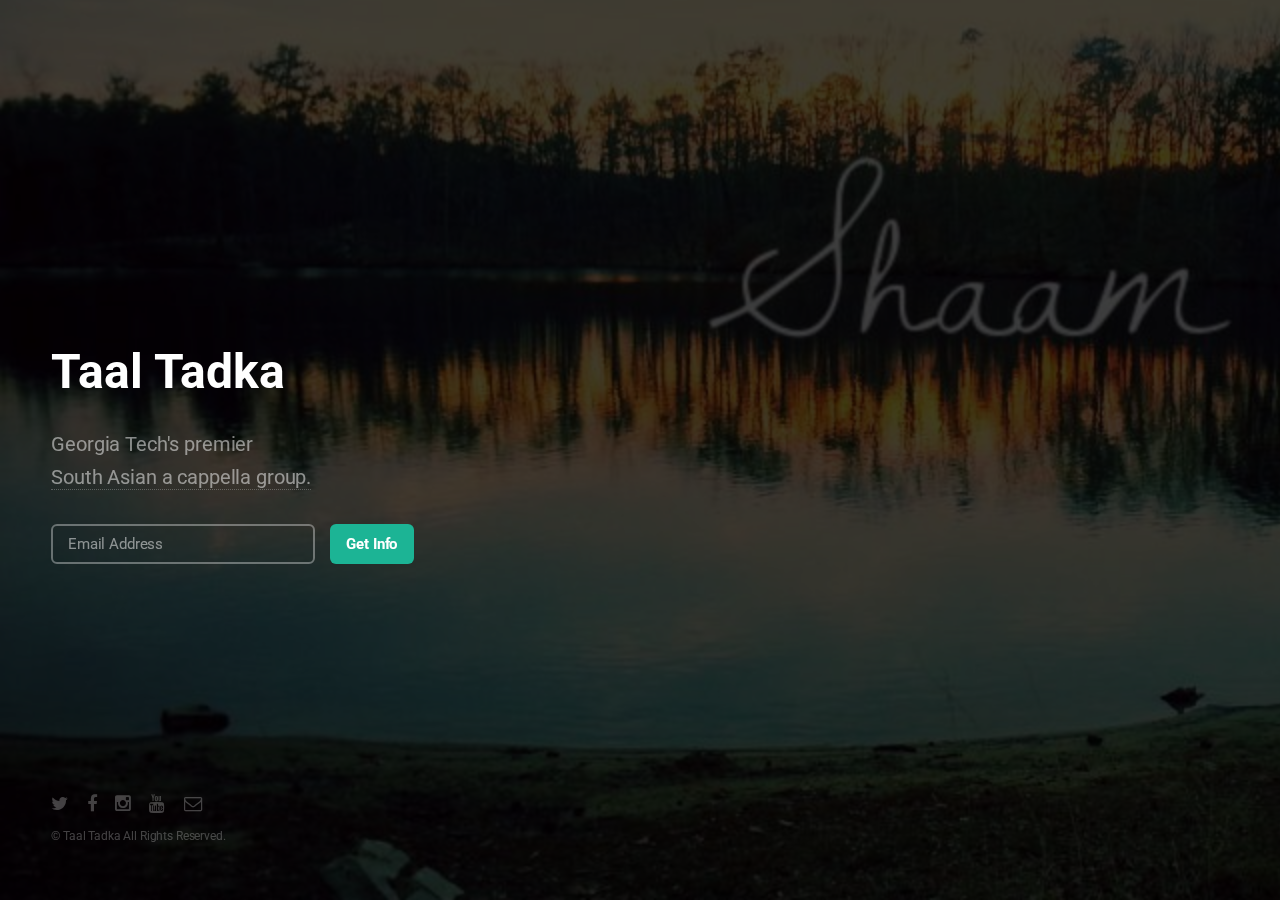
==== commit b0088bb8: "changed github icon to youtube" ====
--- a/index.html
+++ b/index.html
@@ -35,8 +35,8 @@
 					<li><a href="https://twitter.com/taaltadka" class="icon fa-twitter"><span class="label">Twitter</span></a></li>
 					<li><a href="https://www.facebook.com/TaalTadka" class="icon fa-facebook"><span class="label">Twitter</span></a></li>
 					<li><a href="https://instagram.com/taaltadka/" class="icon fa-instagram"><span class="label">Instagram</span></a></li>
-					<li><a href="https://www.youtube.com/user/TaalTadka" class="icon fa-github"><span class="label">YouTube</span></a></li>
-					<li><a href="#" class="icon fa-envelope-o"><span class="label">Email</span></a></li>
+					<li><a href="https://www.youtube.com/user/TaalTadka" class="icon fa-youtube"><span class="label">YouTube</span></a></li>
+					<li><a href="mailto:TaalTadkaGT@gmail.com" class="icon fa-envelope-o"><span class="label">Email</span></a></li>
 				</ul>
 				<ul class="copyright">
 					<li>&copy; Taal Tadka All Rights Reserved.</li>
@@ -48,4 +48,4 @@
 			<script src="index_assets/js/main.js"></script>
 
 	</body>
-</html>+</html>
